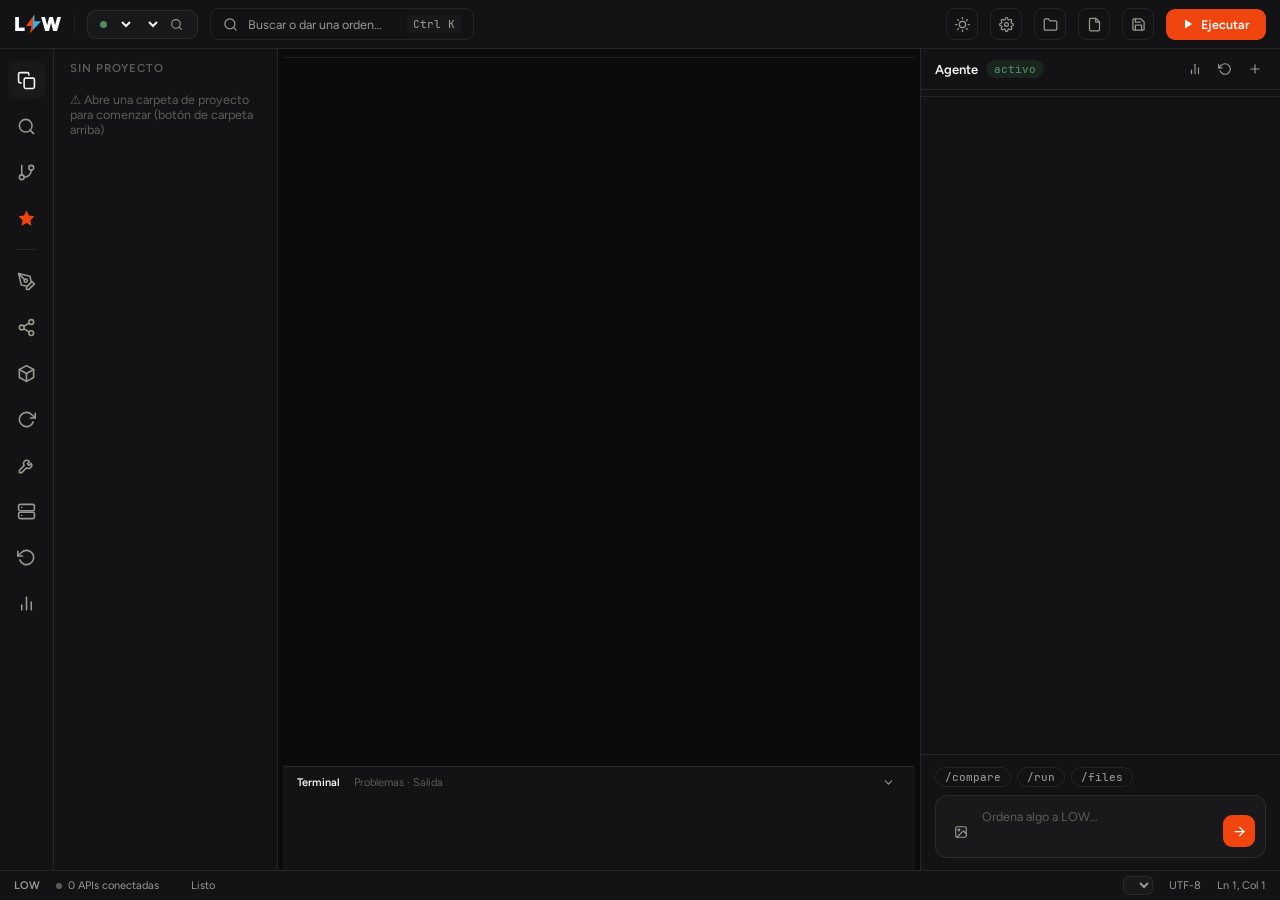
==== ui/index.html @ 25446158 "feat: cursores flecha negra/blanca + caja de selección estilo Photoshop - La herramienta de selecció" ====
<!DOCTYPE html>
<html lang="es">
<head>
<meta charset="utf-8">
<title>LOW</title>
<link rel="stylesheet" href="vendor/codemirror.min.css">
<link rel="stylesheet" href="app.css">
</head>
<body>
<!-- splash de arranque: se desvanece solo por CSS (no depende de JS) -->
<div id="lowSplash">
  <svg viewBox="0 0 340 150" aria-hidden="true">
    <defs><linearGradient id="splashBolt" x1="0" y1="0" x2="1" y2="0">
      <stop offset="50%" stop-color="#F0450E"/><stop offset="50%" stop-color="#33B5E8"/>
    </linearGradient></defs>
    <text x="6" y="116" class="sp-l">L</text>
    <text x="248" y="116" class="sp-l">W</text>
    <path d="M164 14 L118 122 L151 122 L141 150 L214 62 L176 62 Z" fill="url(#splashBolt)"/>
  </svg>
  <div class="sp-tag">programación · diseño · video · animación</div>
</div>
<!-- Íconos de línea (estilo Feather/Font Awesome), monocromos, heredan color -->
<svg style="display:none" xmlns="http://www.w3.org/2000/svg">
  <symbol id="i-sun" viewBox="0 0 24 24"><circle cx="12" cy="12" r="5"/><line x1="12" y1="1" x2="12" y2="3"/><line x1="12" y1="21" x2="12" y2="23"/><line x1="4.22" y1="4.22" x2="5.64" y2="5.64"/><line x1="18.36" y1="18.36" x2="19.78" y2="19.78"/><line x1="1" y1="12" x2="3" y2="12"/><line x1="21" y1="12" x2="23" y2="12"/><line x1="4.22" y1="19.78" x2="5.64" y2="18.36"/><line x1="18.36" y1="5.64" x2="19.78" y2="4.22"/></symbol>
  <symbol id="i-moon" viewBox="0 0 24 24"><path d="M21 12.79A9 9 0 1 1 11.21 3 7 7 0 0 0 21 12.79z"/></symbol>
  <symbol id="i-gear" viewBox="0 0 24 24"><circle cx="12" cy="12" r="3"/><path d="M19.4 15a1.65 1.65 0 0 0 .33 1.82l.06.06a2 2 0 0 1 0 2.83 2 2 0 0 1-2.83 0l-.06-.06a1.65 1.65 0 0 0-1.82-.33 1.65 1.65 0 0 0-1 1.51V21a2 2 0 0 1-2 2 2 2 0 0 1-2-2v-.09A1.65 1.65 0 0 0 9 19.4a1.65 1.65 0 0 0-1.82.33l-.06.06a2 2 0 0 1-2.83 0 2 2 0 0 1 0-2.83l.06-.06a1.65 1.65 0 0 0 .33-1.82 1.65 1.65 0 0 0-1.51-1H3a2 2 0 0 1-2-2 2 2 0 0 1 2-2h.09A1.65 1.65 0 0 0 4.6 9a1.65 1.65 0 0 0-.33-1.82l-.06-.06a2 2 0 0 1 0-2.83 2 2 0 0 1 2.83 0l.06.06a1.65 1.65 0 0 0 1.82.33H9a1.65 1.65 0 0 0 1-1.51V3a2 2 0 0 1 2-2 2 2 0 0 1 2 2v.09a1.65 1.65 0 0 0 1 1.51 1.65 1.65 0 0 0 1.82-.33l.06-.06a2 2 0 0 1 2.83 0 2 2 0 0 1 0 2.83l-.06.06a1.65 1.65 0 0 0-.33 1.82V9a1.65 1.65 0 0 0 1.51 1H21a2 2 0 0 1 2 2 2 2 0 0 1-2 2h-.09a1.65 1.65 0 0 0-1.51 1z"/></symbol>
  <symbol id="i-folder" viewBox="0 0 24 24"><path d="M22 19a2 2 0 0 1-2 2H4a2 2 0 0 1-2-2V5a2 2 0 0 1 2-2h5l2 3h9a2 2 0 0 1 2 2z"/></symbol>
  <symbol id="i-file" viewBox="0 0 24 24"><path d="M14 2H6a2 2 0 0 0-2 2v16a2 2 0 0 0 2 2h12a2 2 0 0 0 2-2V8z"/><polyline points="14 2 14 8 20 8"/></symbol>
  <symbol id="i-save" viewBox="0 0 24 24"><path d="M19 21H5a2 2 0 0 1-2-2V5a2 2 0 0 1 2-2h11l5 5v11a2 2 0 0 1-2 2z"/><polyline points="17 21 17 13 7 13 7 21"/><polyline points="7 3 7 8 15 8"/></symbol>
  <symbol id="i-search" viewBox="0 0 24 24"><circle cx="11" cy="11" r="8"/><line x1="21" y1="21" x2="16.65" y2="16.65"/></symbol>
  <symbol id="i-files" viewBox="0 0 24 24"><rect x="9" y="9" width="13" height="13" rx="2" ry="2"/><path d="M5 15H4a2 2 0 0 1-2-2V4a2 2 0 0 1 2-2h9a2 2 0 0 1 2 2v1"/></symbol>
  <symbol id="i-git" viewBox="0 0 24 24"><line x1="6" y1="3" x2="6" y2="15"/><circle cx="18" cy="6" r="3"/><circle cx="6" cy="18" r="3"/><path d="M18 9a9 9 0 0 1-9 9"/></symbol>
  <symbol id="i-star" viewBox="0 0 24 24"><polygon points="12 2 15.09 8.26 22 9.27 17 14.14 18.18 21.02 12 17.77 5.82 21.02 7 14.14 2 9.27 8.91 8.26"/></symbol>
  <symbol id="i-compare" viewBox="0 0 24 24"><line x1="18" y1="20" x2="18" y2="10"/><line x1="12" y1="20" x2="12" y2="4"/><line x1="6" y1="20" x2="6" y2="14"/></symbol>
  <symbol id="i-history" viewBox="0 0 24 24"><polyline points="1 4 1 10 7 10"/><path d="M3.51 15a9 9 0 1 0 2.13-9.36L1 10"/></symbol>
  <symbol id="i-plus" viewBox="0 0 24 24"><line x1="12" y1="5" x2="12" y2="19"/><line x1="5" y1="12" x2="19" y2="12"/></symbol>
  <symbol id="i-arrow" viewBox="0 0 24 24"><line x1="5" y1="12" x2="19" y2="12"/><polyline points="12 5 19 12 12 19"/></symbol>
  <symbol id="i-play" viewBox="0 0 24 24"><polygon points="6 3 20 12 6 21 6 3"/></symbol>
  <symbol id="i-chev-d" viewBox="0 0 24 24"><polyline points="6 9 12 15 18 9"/></symbol>
  <symbol id="i-chev-r" viewBox="0 0 24 24"><polyline points="9 18 15 12 9 6"/></symbol>
  <symbol id="i-chev-l" viewBox="0 0 24 24"><polyline points="15 18 9 12 15 6"/></symbol>
  <symbol id="i-tool" viewBox="0 0 24 24"><path d="M14.7 6.3a4 4 0 0 0-5.6 5.6L3 18v3h3l6.1-6.1a4 4 0 0 0 5.6-5.6l-2.5 2.5-2-2 2.5-2.5z"/></symbol>
  <symbol id="i-templates" viewBox="0 0 24 24"><rect x="3" y="3" width="7" height="7"/><rect x="14" y="3" width="7" height="7"/><rect x="3" y="14" width="7" height="7"/><rect x="14" y="14" width="7" height="7"/></symbol>
  <symbol id="i-stop" viewBox="0 0 24 24"><rect x="5" y="5" width="14" height="14" rx="2"/></symbol>
  <symbol id="i-artifact" viewBox="0 0 24 24"><path d="M12 2l9 5v10l-9 5-9-5V7z"/><path d="M12 22V12"/><path d="M21 7l-9 5-9-5"/></symbol>
  <symbol id="i-routine" viewBox="0 0 24 24"><polyline points="23 4 23 10 17 10"/><path d="M20.49 15a9 9 0 1 1-2.12-9.36L23 10"/></symbol>
  <symbol id="i-ext" viewBox="0 0 24 24"><path d="M18 13v6a2 2 0 0 1-2 2H5a2 2 0 0 1-2-2V8a2 2 0 0 1 2-2h6"/><polyline points="15 3 21 3 21 9"/><line x1="10" y1="14" x2="21" y2="3"/></symbol>
  <symbol id="i-x" viewBox="0 0 24 24"><line x1="18" y1="6" x2="6" y2="18"/><line x1="6" y1="6" x2="18" y2="18"/></symbol>
  <symbol id="i-server" viewBox="0 0 24 24"><rect x="2" y="3" width="20" height="8" rx="2"/><rect x="2" y="13" width="20" height="8" rx="2"/><line x1="6" y1="7" x2="6.01" y2="7"/><line x1="6" y1="17" x2="6.01" y2="17"/></symbol>
  <symbol id="i-share" viewBox="0 0 24 24"><circle cx="18" cy="5" r="3"/><circle cx="6" cy="12" r="3"/><circle cx="18" cy="19" r="3"/><line x1="8.59" y1="13.51" x2="15.42" y2="17.49"/><line x1="15.41" y1="6.51" x2="8.59" y2="10.49"/></symbol>
  <symbol id="i-clock" viewBox="0 0 24 24"><circle cx="12" cy="12" r="10"/><polyline points="12 6 12 12 16 14"/></symbol>
  <symbol id="i-check" viewBox="0 0 24 24"><polyline points="20 6 9 17 4 12"/></symbol>
  <symbol id="i-send" viewBox="0 0 24 24"><line x1="22" y1="2" x2="11" y2="13"/><polygon points="22 2 15 22 11 13 2 9"/></symbol>
  <symbol id="i-cube" viewBox="0 0 24 24"><path d="M21 16V8a2 2 0 0 0-1-1.73l-7-4a2 2 0 0 0-2 0l-7 4A2 2 0 0 0 3 8v8a2 2 0 0 0 1 1.73l7 4a2 2 0 0 0 2 0l7-4A2 2 0 0 0 21 16z"/><polyline points="3.27 6.96 12 12.01 20.73 6.96"/><line x1="12" y1="22.08" x2="12" y2="12"/></symbol>
  <symbol id="i-image" viewBox="0 0 24 24"><rect x="3" y="3" width="18" height="18" rx="2" ry="2"/><circle cx="8.5" cy="8.5" r="1.5"/><polyline points="21 15 16 10 5 21"/></symbol>
  <symbol id="i-pen" viewBox="0 0 24 24"><path d="M12 19l7-7 3 3-7 7-3 0z"/><path d="M18 13l-1.5-7.5L2 2l3.5 14.5L13 18z"/><path d="M2 2l7.586 7.586"/><circle cx="11" cy="11" r="2"/></symbol>
  <!-- íconos del estudio de animación (línea, coherentes con el set base) -->
  <symbol id="i-cursor" viewBox="0 0 24 24"><path d="M5 3l14 8.5-6.5 1L10 20z"/></symbol>
  <symbol id="i-cursor-open" viewBox="0 0 24 24"><path d="M5 3l14 8.5-6.5 1L10 20z" fill="none"/><path d="M8 8l5 3.2-2.4.4L9.5 14z" fill="currentColor" stroke="none" opacity=".35"/></symbol>
  <!-- flecha blanca (selección directa/nodos): misma silueta hueca + nodo -->
  <symbol id="i-cursor-white" viewBox="0 0 24 24"><path d="M5 3l14 8.5-6.5 1L10 20z"/><rect x="15" y="15" width="4.5" height="4.5" fill="none"/></symbol>
  <symbol id="i-hand" viewBox="0 0 24 24"><path d="M8 13V6a1.6 1.6 0 013.2 0v6"/><path d="M11.2 12V4.6a1.6 1.6 0 013.2 0V12"/><path d="M14.4 12V6a1.6 1.6 0 013.2 0v7.5"/><path d="M17.6 13.5c0 4.5-2.5 7.5-6.3 7.5-3 0-4.6-1.4-5.9-4L3.6 13.6a1.5 1.5 0 012.5-1.6L8 14.5"/></symbol>
  <symbol id="i-nodes" viewBox="0 0 24 24"><path d="M5 17C8 7 16 7 19 17"/><rect x="3" y="15" width="4" height="4"/><rect x="17" y="15" width="4" height="4"/><circle cx="12" cy="9.5" r="1.6"/></symbol>
  <symbol id="i-pencil" viewBox="0 0 24 24"><path d="M17 3l4 4L8 20l-5 1 1-5z"/><path d="M14 6l4 4"/></symbol>
  <symbol id="i-brush" viewBox="0 0 24 24"><path d="M20 4c-4 1.2-8.6 4.8-10.8 8.4l2.4 2.4C15.2 12.6 18.8 8 20 4z"/><path d="M8.6 13.4c-2.2.2-3.8 1.7-3.8 4 0 1.4-.8 2.3-1.8 2.6 1.6 1.4 6 1.6 7.4-.8.8-1.4.6-3.2-.6-4.4z"/></symbol>
  <symbol id="i-pennib" viewBox="0 0 24 24"><path d="M12 2v6"/><path d="M12 8l-5 4 2 8h6l2-8z"/><circle cx="12" cy="14" r="1.6"/></symbol>
  <symbol id="i-eraser" viewBox="0 0 24 24"><path d="M16 3l5 5L10 19H5l-2-2z"/><path d="M12.5 6.5l5 5"/><path d="M10 21h11"/></symbol>
  <symbol id="i-dropper" viewBox="0 0 24 24"><path d="M18 3l3 3-2.5 2.5-3-3z"/><path d="M15 6L4 17v3h3L18 9"/></symbol>
  <symbol id="i-bucket" viewBox="0 0 24 24"><path d="M11 3l8 8-8 8-8-8z"/><path d="M3 11h16"/><path d="M20.5 14.5c1 1.3 1.5 2.2 1.5 3a2 2 0 11-4 0c0-.8.5-1.7 1.5-3z"/></symbol>
  <symbol id="i-pivot" viewBox="0 0 24 24"><circle cx="12" cy="12" r="3.5"/><path d="M12 2v4M12 18v4M2 12h4M18 12h4"/></symbol>
  <symbol id="i-mirror" viewBox="0 0 24 24"><path d="M12 3v18" stroke-dasharray="3 3"/><path d="M9 7L4 12l5 5z"/><path d="M15 7l5 5-5 5z"/></symbol>
  <symbol id="i-cam" viewBox="0 0 24 24"><rect x="2" y="6" width="13" height="12" rx="2"/><path d="M15 10.5l7-3.5v10l-7-3.5"/></symbol>
  <symbol id="i-stage" viewBox="0 0 24 24"><rect x="3" y="9" width="3.5" height="9"/><rect x="10" y="6" width="3.5" height="12"/><rect x="17" y="3" width="3.5" height="15"/><path d="M3 21h18"/></symbol>
  <symbol id="i-paint" viewBox="0 0 24 24"><path d="M19 11V4a1 1 0 0 0-1-1H4a1 1 0 0 0-1 1v7a1 1 0 0 0 1 1h9"/><path d="M13 12v6a3 3 0 0 0 6 0v-1a2 2 0 0 1 2-2h.5"/><circle cx="20.5" cy="17.5" r="1.2"/></symbol>
  <symbol id="i-bg" viewBox="0 0 24 24"><rect x="3" y="4" width="18" height="16" rx="2"/><circle cx="8" cy="9" r="1.5"/><path d="M3 17l5-5 4 4 3-3 6 6"/></symbol>
  <symbol id="i-vector" viewBox="0 0 24 24"><path d="M5 8c8 0 6 8 14 8"/><rect x="2" y="5" width="6" height="6" rx="1"/><rect x="16" y="13" width="6" height="6" rx="1"/></symbol>
  <symbol id="i-rect" viewBox="0 0 24 24"><rect x="4" y="6" width="16" height="12"/></symbol>
  <symbol id="i-circle" viewBox="0 0 24 24"><circle cx="12" cy="12" r="8"/></symbol>
  <symbol id="i-ellipse" viewBox="0 0 24 24"><ellipse cx="12" cy="12" rx="9" ry="5.5"/></symbol>
  <symbol id="i-poly" viewBox="0 0 24 24"><polygon points="12 3 20 8 20 16 12 21 4 16 4 8"/></symbol>
  <symbol id="i-text" viewBox="0 0 24 24"><path d="M5 7V4h14v3"/><path d="M12 4v16"/><path d="M9 20h6"/></symbol>
  <symbol id="i-line" viewBox="0 0 24 24"><path d="M4 20L20 4"/></symbol>
  <symbol id="i-ruler" viewBox="0 0 24 24"><path d="M3 5v14h6v-2h2v2h2v-2h2v2h2v-2h2v2h3V5H3zm2 2h2v3H5V7zm4 0h2v3H9V7zm4 0h2v3h-2V7zm4 0h2v3h-2V7zM5 12h2v3H5v-3zm4 0h2v3H9v-3zm4 0h2v3h-2v-3zm4 0h2v3h-2v-3z"/></symbol>
  <symbol id="i-group" viewBox="0 0 24 24"><rect x="3" y="3" width="12" height="12"/><rect x="9" y="9" width="12" height="12"/></symbol>
  <symbol id="i-trash" viewBox="0 0 24 24"><path d="M4 7h16"/><path d="M9 7V4h6v3"/><path d="M6 7l1 14h10l1-14"/><path d="M10 11v6M14 11v6"/></symbol>
  <symbol id="i-sparkle" viewBox="0 0 24 24"><path d="M12 3l1.8 5.2L19 10l-5.2 1.8L12 17l-1.8-5.2L5 10l5.2-1.8z"/><path d="M19 15l.8 2.2L22 18l-2.2.8L19 21l-.8-2.2L16 18l2.2-.8z"/></symbol>
  <symbol id="i-film" viewBox="0 0 24 24"><rect x="3" y="5" width="18" height="14" rx="2"/><path d="M8 5v14M16 5v14"/><path d="M3 10h5M3 14h5M16 10h5M16 14h5"/></symbol>
  <symbol id="i-onion" viewBox="0 0 24 24"><circle cx="9.5" cy="12" r="6.5"/><circle cx="14.5" cy="12" r="6.5" opacity=".55"/></symbol>
  <symbol id="i-key" viewBox="0 0 24 24"><circle cx="8" cy="12" r="3.5"/><path d="M11.5 12H21"/><path d="M18 12v3.5M14.8 12v2.5"/></symbol>
  <symbol id="i-insert" viewBox="0 0 24 24"><path d="M12 3v9"/><path d="M8.5 8.5L12 12l3.5-3.5"/><path d="M4 16v4h16v-4"/></symbol>
  <symbol id="i-wand" viewBox="0 0 24 24"><path d="M4 20L14 10"/><path d="M17 3l.9 2.6L20.5 6.5l-2.6.9L17 10l-.9-2.6L13.5 6.5l2.6-.9z"/><path d="M20 13l.6 1.7 1.7.6-1.7.6-.6 1.7-.6-1.7-1.7-.6 1.7-.6z"/></symbol>
  <symbol id="i-motion" viewBox="0 0 24 24"><circle cx="5" cy="12" r="2.2"/><path d="M8 12h13"/><path d="M16.5 7.5L21 12l-4.5 4.5"/></symbol>
  <symbol id="i-rec" viewBox="0 0 24 24"><circle cx="12" cy="12" r="8"/><circle cx="12" cy="12" r="3" class="fill"/></symbol>
  <symbol id="i-camkey" viewBox="0 0 24 24"><rect x="2" y="5" width="11" height="10" rx="2"/><path d="M13 8.5l6-3v9l-6-3"/><circle cx="16.5" cy="19" r="2"/><path d="M18.5 19H23"/></symbol>
  <symbol id="i-clap" viewBox="0 0 24 24"><rect x="3" y="10" width="18" height="10" rx="1.5"/><path d="M3 10L4.5 4.5 21 8l-1 3.5"/><path d="M8 5.4l-1.2 3.8M12.5 6.4l-1.2 3.7M17 7.4l-1.2 3.6"/></symbol>
  <symbol id="i-xsheet" viewBox="0 0 24 24"><rect x="3" y="3" width="18" height="18" rx="1.5"/><path d="M3 9h18M3 15h18M10 3v18"/></symbol>
  <symbol id="i-rotl" viewBox="0 0 24 24"><path d="M4 10a8.5 8.5 0 108-6.3"/><path d="M4 3.5V10h6.5"/></symbol>
  <symbol id="i-rotr" viewBox="0 0 24 24"><path d="M20 10a8.5 8.5 0 00-8-6.3 8.5 8.5 0 108.4 9.8"/><path d="M20 3.5V10h-6.5"/></symbol>
  <symbol id="i-doc" viewBox="0 0 24 24"><rect x="5" y="3" width="14" height="18" rx="1.5"/><path d="M9 8h6M9 12h6M9 16h4"/></symbol>
  <!-- herramientas vectoriales estilo Toon Boom -->
  <symbol id="i-inflate" viewBox="0 0 24 24"><circle cx="12" cy="12" r="6"/><path d="M9 12h6M12 9v6"/><path d="M6 6l2.5 2.5M18 18l-2.5-2.5M6 18l2.5-2.5M18 6l-2.5 2.5"/></symbol>
  <symbol id="i-contour" viewBox="0 0 24 24"><path d="M3 16c4-8 14-8 18 0"/><path d="M3 8c6 5 12 5 18 0" stroke-width="3"/><circle cx="12" cy="11" r="1.8"/></symbol>
  <symbol id="i-iron" viewBox="0 0 24 24"><path d="M4 16c3-10 13-10 16 0"/><path d="M2 20h20"/><rect x="9" y="14" width="6" height="3" rx="1"/></symbol>
  <symbol id="i-cut" viewBox="0 0 24 24"><circle cx="7" cy="7" r="3"/><circle cx="17" cy="17" r="3"/><line x1="9.5" y1="9.5" x2="14.5" y2="14.5"/><path d="M10 7l8 8"/><path d="M7 10l8 8"/></symbol>
  <symbol id="i-magnet" viewBox="0 0 24 24"><path d="M7 3v7a5 5 0 0010 0V3"/><path d="M7 3h3v7a2 2 0 004 0V3h3"/><path d="M4 19h16"/></symbol>
</svg>

<div id="app">

  <!-- ══ Barra superior ══ -->
  <header>
    <div class="brand"><span class="wordmark">L<svg class="wm-bolt" viewBox="3 0 18 24" aria-hidden="true"><defs><linearGradient id="lowBolt" x1="0" y1="0" x2="1" y2="0"><stop offset="50%" stop-color="#F0450E"/><stop offset="50%" stop-color="#33B5E8"/></linearGradient></defs><path d="M13 2 L4 14 L10 14 L8 22 L20 9 L13 9 Z" fill="url(#lowBolt)"/></svg>W</span></div>
    <div class="vsep"></div>
    <div class="pill" title="Proveedor y modelo activos">
      <span class="dot" id="provDot"></span>
      <select id="selProv"></select>
      <select id="selModel"></select>
      <button class="pill-btn" id="btnModelSearch" title="Buscar modelo"><svg class="ico"><use href="#i-search"/></svg></button>
    </div>
    <div class="search">
      <svg class="ico"><use href="#i-search"/></svg>
      <input id="q" placeholder="Buscar o dar una orden…" spellcheck="false">
      <kbd>Ctrl K</kbd>
    </div>
    <div class="flex1"></div>
    <button class="ibtn" id="btnTheme" title="Cambiar tema"><svg class="ico"><use href="#i-sun"/></svg></button>
    <button class="ibtn" id="btnKeys" title="Configuración de APIs"><svg class="ico"><use href="#i-gear"/></svg></button>
    <button class="ibtn" id="btnWs" title="Abrir carpeta de proyecto"><svg class="ico"><use href="#i-folder"/></svg></button>
    <button class="ibtn" id="btnOpen" title="Abrir archivo"><svg class="ico"><use href="#i-file"/></svg></button>
    <button class="ibtn" id="btnSave" title="Guardar (Ctrl+S)"><svg class="ico"><use href="#i-save"/></svg></button>
    <button class="run" id="btnRun"><svg class="ico ico-fill"><use href="#i-play"/></svg> Ejecutar</button>
  </header>

  <!-- ══ Cuerpo ══ -->
  <div class="body">
    <nav class="activity">
      <button class="abtn active" id="abExplorer" title="Explorador"><svg class="ico"><use href="#i-files"/></svg></button>
      <button class="abtn" id="abSearch" title="Buscar (Ctrl+K)"><svg class="ico"><use href="#i-search"/></svg></button>
      <button class="abtn" id="abGit" title="Control de versiones"><svg class="ico"><use href="#i-git"/></svg></button>
      <button class="abtn star" id="abAgent" title="Agente"><svg class="ico ico-fill"><use href="#i-star"/></svg></button>
      <div class="act-sep"></div>
      <button class="abtn" id="abDesign" title="Diseño (estudio de diseño y animación)"><svg class="ico"><use href="#i-pen"/></svg></button>
      <button class="abtn" id="abSocial" title="Redes sociales (publicar, programar y cola de contenido)"><svg class="ico"><use href="#i-share"/></svg></button>
      <button class="abtn" id="abArtifacts" title="Artefactos (vista previa en vivo)"><svg class="ico"><use href="#i-artifact"/></svg></button>
      <button class="abtn" id="abRoutines" title="Rutinas (órdenes guardadas)"><svg class="ico"><use href="#i-routine"/></svg></button>
      <button class="abtn" id="abTools" title="Herramientas del agente"><svg class="ico"><use href="#i-tool"/></svg></button>
      <button class="abtn" id="abServers" title="Servidores SSH"><svg class="ico"><use href="#i-server"/></svg></button>
      <button class="abtn" id="abHistory" title="Historial de conversaciones"><svg class="ico"><use href="#i-history"/></svg></button>
      <button class="abtn" id="abRanking" title="Ranking de modelos"><svg class="ico"><use href="#i-compare"/></svg></button>
    </nav>

    <aside class="treewrap" id="treewrap">
      <div class="proj" id="projName">SIN PROYECTO</div>
      <div id="tree"><div class="tree-empty">⚠️ Abre una carpeta de proyecto para comenzar (botón de carpeta arriba)</div></div>
    </aside>
    <div class="splitter col" id="splitTree" title="Arrastrá para ajustar el ancho del explorador"></div>

    <main class="editor">
      <div class="tabs" id="tabs"></div>
      <div class="cmwrap" id="cmwrap"></div>
      <div class="splitter row" id="splitTerm" title="Arrastrá para ajustar la altura del terminal"></div>
      <div class="term" id="term">
        <div class="term-h">
          <span class="term-t">Terminal</span>
          <span class="term-s">Problemas · Salida</span>
          <div class="flex1"></div>
          <button class="term-tog" id="termTog"><svg class="ico"><use href="#i-chev-d"/></svg></button>
        </div>
        <div class="term-out" id="termOut"></div>
      </div>
    </main>

    <div class="splitter col" id="splitAgent" title="Arrastrá para ajustar el ancho del agente"></div>
    <!-- ══ Panel del agente ══ -->
    <aside class="agent" id="agentPanel">
      <div class="ag-h">
        <span class="ag-t">Agente</span>
        <span class="badge" id="agBadge">activo</span>
        <div class="flex1"></div>
        <button class="gbtn" id="btnCmp" title="Comparar modelos"><svg class="ico"><use href="#i-compare"/></svg></button>
        <button class="gbtn" id="btnHist" title="Historial"><svg class="ico"><use href="#i-history"/></svg></button>
        <button class="gbtn" id="btnNew" title="Nueva conversación"><svg class="ico"><use href="#i-plus"/></svg></button>
      </div>
      <div class="chat-tabs-wrap" id="chatTabsWrap" hidden>
        <button class="ctab-nav" id="ctabLeft" title="Anteriores" hidden><svg class="ico"><use href="#i-chev-l"/></svg></button>
        <div class="chat-tabs" id="chatTabs"></div>
        <button class="ctab-nav" id="ctabRight" title="Siguientes" hidden><svg class="ico"><use href="#i-chev-r"/></svg></button>
      </div>
      <div class="working-on" id="workingOn" hidden></div>
      <div class="msgs" id="msgs"></div>
      <div class="inz">
        <div class="img-preview" id="imgPreview" hidden>
          <img id="imgPreviewThumb" alt="">
          <span id="imgPreviewName"></span>
          <button id="imgPreviewClear" title="Quitar imagen"><svg class="ico"><use href="#i-x"/></svg></button>
        </div>
        <div class="chips">
          <span class="chip" data-chip="/compare">/compare</span>
          <span class="chip" data-chip="/run">/run</span>
          <span class="chip" data-chip="/files">/files</span>
        </div>
        <div class="inbox">
          <button class="gbtn" id="btnAttach" title="Adjuntar imagen"><svg class="ico"><use href="#i-image"/></svg></button>
          <textarea id="inp" rows="2" placeholder="Ordena algo a LOW…" spellcheck="false"></textarea>
          <button class="send" id="btnSend"><svg class="ico"><use href="#i-arrow"/></svg></button>
        </div>
      </div>
    </aside>
  </div>

  <!-- ══ Barra de estado ══ -->
  <footer>
    <span class="f-item" id="ver" title="Versión de LOW">LOW</span>
    <span class="f-item"><span class="dot off" id="apiDot"></span><span id="apiTxt">0 APIs conectadas</span></span>
    <span class="f-item" id="branch"></span>
    <span class="f-item" id="status">Listo</span>
    <div class="flex1"></div>
    <select id="selLang" class="langsel"></select>
    <span class="f-item">UTF-8</span>
    <span class="f-item" id="lncol">Ln 1, Col 1</span>
  </footer>
</div>

<!-- Visor de artefactos: render en vivo del HTML/web generado, DENTRO de LOW -->
<div id="artView" hidden>
  <div class="art-bar">
    <span class="art-title" id="artTitle">Artefacto</span>
    <select id="artSel" class="langsel" title="Artefactos generados"></select>
    <div class="flex1"></div>
    <button class="ibtn" id="artPrev" title="Imagen anterior del proyecto (←)"><svg class="ico"><use href="#i-chev-l"/></svg></button>
    <button class="ibtn" id="artNext" title="Imagen siguiente del proyecto (→)"><svg class="ico"><use href="#i-chev-r"/></svg></button>
    <button class="ibtn" id="artReload" title="Recargar"><svg class="ico"><use href="#i-history"/></svg></button>
    <button class="ibtn" id="artExt" title="Abrir en el navegador"><svg class="ico"><use href="#i-ext"/></svg></button>
    <button class="ibtn" id="artClose" title="Cerrar (Esc)"><svg class="ico"><use href="#i-x"/></svg></button>
  </div>
  <iframe id="artFrame" sandbox="allow-scripts allow-forms allow-modals allow-popups"></iframe>
  <!-- dock de edición con IA: pedirle cambios a la imagen abierta (img2img) -->
  <div class="dz-dock" id="imgDock" hidden>
    <div class="dz-dock-status" id="imgDockStatus" hidden></div>
    <div class="dz-dock-in">
      <textarea id="imgPromptIn" rows="1" placeholder="Pedile un cambio a esta imagen… ej: «cambiá el fondo a azul», «convertila en acuarela»" spellcheck="false"></textarea>
      <button class="send" id="imgSend"><svg class="ico"><use href="#i-arrow"/></svg></button>
    </div>
  </div>
</div>

<!-- Entorno de diseño: SVG vivo + inspector por elemento (vectores + tipografía) -->
<div id="designView" hidden>
  <!-- barra de menú clásica: todos los comandos, descubribles -->
  <div class="dz-menubar" id="dzMenubar">
    <span class="dz-mb-brand">LOW Estudio</span>
    <div class="dz-menu" data-menu="archivo">Archivo<div class="dz-dd">
      <span data-act="nuevo">Lienzo nuevo</span>
      <span data-act="documento">Documento… <kbd>tamaño/fondo</kbd></span>
      <span data-act="guardar">Guardar <kbd>Ctrl+S</kbd></span>
      <span data-act="importar">Importar imagen de referencia…</span>
      <span data-act="exportar">Exportar animación… <kbd>GIF/PNG</kbd></span>
      <span data-act="navegador">Abrir en el navegador</span>
      <hr><span data-act="cerrar">Cerrar el editor <kbd>Esc</kbd></span>
    </div></div>
    <div class="dz-menu" data-menu="edicion">Edición<div class="dz-dd">
      <span data-act="deshacer">Deshacer <kbd>Ctrl+Z</kbd></span>
      <span data-act="rehacer">Rehacer <kbd>Ctrl+Y</kbd></span>
      <hr><span data-act="duplicar">Duplicar <kbd>Ctrl+D</kbd></span>
      <span data-act="borrar">Borrar <kbd>Supr</kbd></span>
      <span data-act="agrupar">Agrupar <kbd>Ctrl+G</kbd></span>
      <span data-act="desagrupar">Desagrupar <kbd>Ctrl+Shift+G</kbd></span>
      <hr><span data-act="preferencias">Preferencias y atajos…</span>
    </div></div>
    <div class="dz-menu" data-menu="vista">Vista<div class="dz-dd">
      <span data-act="zoomin">Acercar <kbd>+</kbd></span>
      <span data-act="zoomout">Alejar <kbd>−</kbd></span>
      <span data-act="zoom100">Zoom 100% <kbd>0</kbd></span>
      <span data-act="fit">Ajustar a pantalla <kbd>F</kbd></span>
      <hr><span data-act="rotl">Girar la vista ⟲ <kbd>[</kbd></span>
      <span data-act="rotr">Girar la vista ⟳ <kbd>]</kbd></span>
      <span data-act="enderezar">Enderezar la vista</span>
      <hr><span data-act="diorama">Diorama (profundidad Z)</span>
      <span data-act="cebolla">Papel cebolla</span>
      <span data-act="xsheet">X-sheet (planilla)</span>
      <span data-act="codigo">Código SVG</span>
    </div></div>
    <div class="dz-menu" data-menu="capa">Capa<div class="dz-dd">
      <span data-act="alfrente">Traer al frente</span>
      <span data-act="atras">Enviar atrás</span>
      <hr><span data-act="bloquear">Bloquear / desbloquear</span>
      <span data-act="renombrar">Renombrar…</span>
      <span data-act="pivote">Fijar pivote de rig <kbd>J</kbd></span>
      <span data-act="profundidad">Profundidad Z (diorama)…</span>
    </div></div>
    <div class="dz-menu" data-menu="animacion">Animación<div class="dz-dd">
      <span data-act="timeline">Línea de tiempo</span>
      <span data-act="cuadro">Duplicar cuadro al final</span>
      <span data-act="insertar">Insertar cuadro <kbd>Shift: en blanco</kbd></span>
      <hr><span data-act="clave">Marcar fotograma clave</span>
      <span data-act="intercalar">Intercalar…</span>
      <span data-act="interpolar">Interpolación de movimiento</span>
      <span data-act="grabar">Grabación en vivo</span>
      <span data-act="claveia">Fotograma clave con IA…</span>
      <hr><span data-act="camara">Cámara <kbd>C</kbd></span>
      <span data-act="clavecam">Clave de cámara en este cuadro</span>
      <hr><span data-act="exportanim">Exportar animación…</span>
    </div></div>
    <div class="dz-menu" data-menu="ayuda">Ayuda<div class="dz-dd">
      <span data-act="atajos">Atajos de teclado…</span>
      <span data-act="pendebug">Diagnóstico de tableta</span>
      <span data-act="acerca">Acerca de LOW</span>
    </div></div>
    <div class="flex1"></div>
    <span class="art-title" id="dzTitle">Diseño</span>
  </div>
  <div class="art-bar">
    <button class="ibtn" id="dzGroup" title="Agrupar la selección (Ctrl+G) · con Shift desagrupa"><svg class="ico"><use href="#i-group"/></svg></button>
    <button class="ibtn" id="dzDup" title="Duplicar seleccionado (Ctrl+D)"><svg class="ico"><use href="#i-files"/></svg></button>
    <button class="ibtn" id="dzDel" title="Borrar seleccionado (Supr)"><svg class="ico"><use href="#i-trash"/></svg></button>
    <div class="vsep"></div>
    <button class="ibtn" id="dzVar" title="Variaciones: el agente evoluciona el diseño y elegís"><svg class="ico"><use href="#i-sparkle"/></svg></button>
    <button class="ibtn" id="dzAnim" title="Animación: línea de tiempo + papel cebolla + cámara"><svg class="ico"><use href="#i-film"/></svg></button>
    <button class="ibtn" id="dzDoc" title="Documento: tamaño del lienzo, presets y color de fondo"><svg class="ico"><use href="#i-doc"/></svg></button>
    <div class="flex1"></div>
    <button class="ibtn" id="dzRotL" title="Girar la vista 15° antihorario (tecla [) — solo la vista, no el dibujo"><svg class="ico"><use href="#i-rotl"/></svg></button>
    <span class="dz-zoom" id="dzRotLbl" title="Ángulo de la vista — doble clic endereza">0°</span>
    <button class="ibtn" id="dzRotR" title="Girar la vista 15° horario (tecla ]) — como girar la hoja para dibujar"><svg class="ico"><use href="#i-rotr"/></svg></button>
    <button class="ibtn" id="dzDiscBtn" title="Mesa giratoria: disco de animación con dial para girar la vista libremente (como la mesa de un animador tradicional)"><svg class="ico"><use href="#i-circle"/></svg></button>
    <div class="vsep"></div>
    <button class="ibtn" id="dzZoomOut" title="Alejar (−)">−</button>
    <span class="dz-zoom" id="dzZoomLbl">100%</span>
    <button class="ibtn" id="dzZoomIn" title="Acercar (+)">+</button>
    <button class="ibtn" id="dzZoomFit" title="Ajustar a pantalla (F) · 0 = 100% · espacio o mano (H) panea">⤢</button>
    <div class="vsep"></div>
    <button class="ibtn" id="dzZen" title="Modo dibujo (Tab): oculta paneles y menús para dibujar sin distracción"><svg class="ico"><use href="#i-tool"/></svg></button>
    <button class="ibtn" id="dzPrefs" title="Preferencias del estudio: atajos de teclado y suavizado"><svg class="ico"><use href="#i-gear"/></svg></button>
    <button class="ibtn" id="dzCodeBtn" title="Ver/editar el código SVG">&lt;/&gt;</button>
    <button class="ibtn" id="dzSave" title="Guardar cambios al .svg"><svg class="ico"><use href="#i-save"/></svg></button>
    <button class="ibtn" id="dzExt" title="Abrir en el navegador"><svg class="ico"><use href="#i-ext"/></svg></button>
    <button class="ibtn" id="dzClose" title="Cerrar (Esc)"><svg class="ico"><use href="#i-x"/></svg></button>
  </div>
  <!-- opciones contextuales de la herramienta activa -->
  <div class="dz-toolopts" id="dzToolOpts"></div>
  <div class="dz-body">
    <!-- barra de herramientas LATERAL (estilo Toon Boom/OpenToonz) -->
    <div class="dz-tools">
      <button class="ibtn dz-toolbtn active" data-tool="select" title="Seleccionar / mover (V) · Shift+clic: sumar a la selección · doble clic entra al grupo"><svg class="ico ico-fill"><use href="#i-cursor"/></svg></button>
      <button class="ibtn dz-toolbtn" data-tool="direct" title="Selección directa — flecha blanca (D): elige y mueve piezas DENTRO de los grupos, ideal para posar un rig"><svg class="ico"><use href="#i-cursor-open"/></svg></button>
      <button class="ibtn dz-toolbtn" data-tool="hand" title="Mano (H): arrastrá para navegar por el lienzo — también con espacio o botón del medio"><svg class="ico"><use href="#i-hand"/></svg></button>
      <button class="ibtn dz-toolbtn" data-tool="nodes" title="Nodos (A): editar los puntos de un trazado — arrastralos; doble clic en un punto lo borra"><svg class="ico"><use href="#i-nodes"/></svg></button>
      <button class="ibtn dz-toolbtn" data-tool="pencil" title="Lápiz (N): trazo a mano alzada suavizado"><svg class="ico"><use href="#i-pencil"/></svg></button>
      <button class="ibtn dz-toolbtn" data-tool="brush" title="Pincel (B): grosor según presión de la tableta"><svg class="ico"><use href="#i-brush"/></svg></button>
      <button class="ibtn dz-toolbtn" data-tool="pen" title="Pluma vectorial (P): clic = punto, clic y arrastrar = curva · clic en el 1er punto cierra · Enter termina, Esc cancela"><svg class="ico"><use href="#i-pennib"/></svg></button>
      <button class="ibtn dz-toolbtn" data-tool="eraser" title="Borrador (E): pasalo por encima y borra trazos/formas enteros"><svg class="ico"><use href="#i-eraser"/></svg></button>
      <button class="ibtn dz-toolbtn" data-tool="dropper" title="Cuentagotas (I): clic en un elemento toma su relleno y trazo"><svg class="ico"><use href="#i-dropper"/></svg></button>
      <button class="ibtn dz-toolbtn" data-tool="bucket" title="Balde (G): clic en un elemento le aplica el relleno actual (Shift: el trazo)"><svg class="ico"><use href="#i-bucket"/></svg></button>
      <div class="hsep"></div>
      <button class="ibtn" id="dzAddRect" title="Rectángulo (R)"><svg class="ico"><use href="#i-rect"/></svg></button>
      <button class="ibtn" id="dzAddCircle" title="Círculo"><svg class="ico"><use href="#i-circle"/></svg></button>
      <button class="ibtn" id="dzAddEllipse" title="Elipse (O)"><svg class="ico"><use href="#i-ellipse"/></svg></button>
      <button class="ibtn" id="dzAddPoly" title="Polígono (6 lados — editable con nodos)"><svg class="ico"><use href="#i-poly"/></svg></button>
      <button class="ibtn" id="dzAddStar" title="Estrella (5 puntas — editable con nodos)"><svg class="ico"><use href="#i-star"/></svg></button>
      <button class="ibtn" id="dzAddText" title="Texto (T)"><svg class="ico"><use href="#i-text"/></svg></button>
      <button class="ibtn" id="dzAddLine" title="Línea (L)"><svg class="ico"><use href="#i-line"/></svg></button>
      <button class="ibtn dz-toolbtn" data-tool="ruler" title="Regla / Hilo tensado (R): clic = inicio, clic = fin con línea elástica · Shift+clic = 15° · clic derecho = punto de fuga para perspectiva · Esc cancela"><svg class="ico"><use href="#i-ruler"/></svg></button>
      <div class="hsep"></div>
      <!-- herramientas vectoriales estilo Toon Boom -->
      <button class="ibtn dz-toolbtn" data-tool="inflator" title="Inflador: seleccioná una forma y arrastrá para inflarla/desinflarla · Shift desinfla"><svg class="ico"><use href="#i-inflate"/></svg></button>
      <button class="ibtn dz-toolbtn" data-tool="handler" title="Manejador de contorno: clic en una línea y arrastrá ↕ para engrosar/afinar el trazo"><svg class="ico"><use href="#i-contour"/></svg></button>
      <button class="ibtn dz-toolbtn" data-tool="iron" title="Plancha: pasá sobre trazos para suavizarlos progresivamente"><svg class="ico"><use href="#i-iron"/></svg></button>
      <button class="ibtn dz-toolbtn" data-tool="pliers" title="Pinza: clic en el borde de un trazado para cortarlo en dos"><svg class="ico"><use href="#i-cut"/></svg></button>
      <button class="ibtn dz-toolbtn" data-tool="magnet" title="Imán: clic y arrastrá para atraer los vértices cercanos y deformar"><svg class="ico"><use href="#i-magnet"/></svg></button>
      <div class="hsep"></div>
      <button class="ibtn dz-toolbtn" data-tool="pivot" title="Pivote de rig (J): clic en un elemento fija su eje de rotación (posado cutout) · Alt+clic lo quita"><svg class="ico"><use href="#i-pivot"/></svg></button>
      <button class="ibtn" id="dzMirror" title="Modo espejo (M): lápiz, pincel y pluma dibujan también reflejados sobre el eje vertical del lienzo — ideal para personajes simétricos"><svg class="ico"><use href="#i-mirror"/></svg></button>
      <div class="hsep"></div>
      <button class="ibtn" id="dzImg" title="Importar imagen como referencia/calco (nivel de OpenToonz)"><svg class="ico"><use href="#i-image"/></svg></button>
      <button class="ibtn" id="dzColor" title="Coloreado inteligente con IA: colorea/entinta el dibujo (FLUX Kontext en fal.ai, o SiliconFlow) preservando las líneas"><svg class="ico"><use href="#i-paint"/></svg></button>
      <button class="ibtn" id="dzBg" title="Generar un FONDO con IA y enviarlo al fondo del lienzo (eje z)"><svg class="ico"><use href="#i-bg"/></svg></button>
      <button class="ibtn" id="dzVec" title="Vectorizar: convierte la imagen importada/generada en trazos SVG editables (calcar). No más dibujo tosco a mano."><svg class="ico"><use href="#i-vector"/></svg></button>
      <button class="ibtn" id="dzCamBtn" title="Cámara (C): mové/zoomeá/rotá el encuadre y dejá claves por cuadro — el export sale por la cámara"><svg class="ico"><use href="#i-cam"/></svg></button>
      <button class="ibtn" id="dzRigBtn" title="Rig (◆): claves de posición/rotación/escala por PIEZA — posá el personaje en cada cuadro clave y LOW interpola (pegs de Toon Boom)"><svg class="ico"><use href="#i-key"/></svg></button>
      <button class="ibtn" id="dzZBtn" title="Diorama: vista lateral del multiplano — arrastrá cada capa en profundidad (cerca/lejos de la cámara) sin mapas de nodos"><svg class="ico"><use href="#i-stage"/></svg></button>
      <button class="ibtn" id="dz3DBtn" title="Espacio 3D (estilo Blender): las capas flotan en profundidad y podés orbitar la escena, dibujar 2D sobre el plano activo y mover cada capa en los ejes X·Y·Z"><svg class="ico"><use href="#i-cube"/></svg></button>
      <div class="hsep"></div>
      <button class="ibtn" id="dzPenDbgBtn" title="🩺 Diagnóstico de tableta: panel en vivo de eventos pointer — útil para depurar tabletas Huion/Wacom. Clic para activar/desactivar." onclick="dzPenDebugToggle()">🩺</button>
    </div>
    <div class="dz-canvas" id="dzCanvas">
      <div class="dz-handle" id="dzHandle" title="Arrastrá: agrandar/achicar proporcional · Shift: deformar (estirar)" hidden></div>
      <!-- caja de transformación estilo Photoshop: borde + 8 tiradores -->
      <div class="dz-selbox" id="dzSelBox" hidden>
        <span class="dz-sh nw" data-hx="-1" data-hy="-1"></span>
        <span class="dz-sh n"  data-hx="0"  data-hy="-1"></span>
        <span class="dz-sh ne" data-hx="1"  data-hy="-1"></span>
        <span class="dz-sh w"  data-hx="-1" data-hy="0"></span>
        <span class="dz-sh e"  data-hx="1"  data-hy="0"></span>
        <span class="dz-sh sw" data-hx="-1" data-hy="1"></span>
        <span class="dz-sh s"  data-hx="0"  data-hy="1"></span>
        <span class="dz-sh se" data-hx="1"  data-hy="1"></span>
      </div>
      <div class="dz-rotate" id="dzRotate" title="Arrastrá para rotar · Shift: de a 15°" hidden>⟳</div>
      <!-- cámara (📹): el encuadre animable — arrastrá para mover, esquina = zoom, ⟳ = rotar -->
      <div class="dz-cam" id="dzCam" hidden>
        <span class="dz-cam-tag" id="dzCamTag">📹 cámara</span>
        <div class="dz-cam-size" id="dzCamSize" title="Arrastrá: zoom de cámara (achica el encuadre = acerca)"></div>
        <div class="dz-cam-rot" id="dzCamRot" title="Arrastrá para rotar la cámara">⟳</div>
      </div>
      <div class="dz-pivotmark" id="dzPivot" title="Pivote de rotación (rig) — la rotación gira alrededor de acá" hidden>✛</div>
      <!-- 🎭 Diorama: vista lateral del multiplano (cámara → capas → fondo).
           El compositing sin nodos: cada capa es una tarjeta física que corrés
           en profundidad, como el diorama de la cámara multiplano de Disney -->
      <div class="dz-zpanel" id="dzZPanel" hidden>
        <div class="dz-op-head" id="dzZpHead">🎭 diorama (profundidad Z)
          <span class="dz-op-x" id="dzZpClose" title="Cerrar">×</span></div>
        <div class="dz-zstage" id="dzZStage">
          <div class="dz-zcam" title="Cámara — lo cercano (izquierda) se mueve más en los travellings">📹</div>
          <div class="dz-zrail" id="dzZRail"></div>
        </div>
        <div class="dz-zhint">← cerca (se mueve más) · plano de acción · lejos (fondo) →<br>
        arrastrá las tarjetas · el parallax sale solo al mover la cámara</div>
      </div>
      <!-- X-sheet: planilla de exposición vertical (flotante) -->
      <div class="dz-xsheet" id="dzXsheet" hidden>
        <div class="dz-op-head" id="dzXsHead"><svg class="ico"><use href="#i-xsheet"/></svg> X-sheet
          <span class="dz-op-x" id="dzXsClose" title="Cerrar">×</span></div>
        <div class="dz-xs-rows" id="dzXsRows"></div>
      </div>
      <!-- papel cebolla: panel chico, personalizable y ARRASTRABLE -->
      <div class="dz-onionpanel" id="dzOnionPanel" hidden>
        <div class="dz-op-head" id="dzOpHead">🧅 papel cebolla <span class="dz-op-x" id="dzOpClose" title="Cerrar">×</span></div>
        <div class="dz-op-row"><span>Antes</span>
          <input type="number" id="opBefore" min="0" max="4" value="2" title="Cuadros fantasma anteriores">
          <input type="color" id="opColorB" value="#8c0000" title="Color de los anteriores">
        </div>
        <div class="dz-op-row"><span>Después</span>
          <input type="number" id="opAfter" min="0" max="4" value="1" title="Cuadros fantasma siguientes">
          <input type="color" id="opColorA" value="#00731a" title="Color de los siguientes">
        </div>
        <div class="dz-op-row"><span>Opacidad</span>
          <input type="range" id="opAlpha" min="5" max="70" value="38">
        </div>
      </div>
      <div class="dz-onionpanel" id="dzRigPanel" hidden>
        <div class="dz-op-head" id="dzRigHead">◆ rig <span class="dz-op-x" id="dzRigClose" title="Cerrar">×</span></div>
        <div class="dz-op-row"><span>Pieza</span>
          <input type="text" id="rigId" placeholder="elegí y nombrá…" title="Id de la pieza (Enter para asignar) — seleccioná con la flecha blanca (D)">
        </div>
        <div class="dz-op-row"><span>X · Y</span>
          <input type="number" id="rigX" value="0" step="1" title="Desplazamiento X">
          <input type="number" id="rigY" value="0" step="1" title="Desplazamiento Y">
        </div>
        <div class="dz-op-row"><span>Rot · Esc</span>
          <input type="number" id="rigR" value="0" step="1" title="Rotación (°) alrededor del pivote 📌">
          <input type="number" id="rigS" value="1" step="0.05" title="Escala alrededor del pivote">
        </div>
        <div class="dz-op-row">
          <button class="ghost" id="rigKey" title="Clavar la pose en este cuadro (K)">◆ clavar</button>
          <button class="ghost" id="rigDel" title="Quitar la clave de este cuadro">✕</button>
        </div>
        <div class="dz-op-row"><div class="dz-suggest" id="rigChips"></div></div>
        <div class="dz-op-row dz-perf-sep"><span>🎥 Actuación</span>
          <input type="number" id="perfDur" value="3" min="0.5" max="30" step="0.5" title="Duración de la toma (segundos)">
          <span class="dz-hint">seg</span>
        </div>
        <div class="dz-op-row">
          <button class="ghost" id="perfRec" title="⏺ Grabar una TOMA: cuenta 3-2-1 y actuá el movimiento arrastrando la pieza (Shift = rotarla desde el pivote). Las pasadas anteriores se reproducen mientras grabás — como un titiritero por capas.">⏺ actuar</button>
          <button class="ghost" id="perfPlay" title="Ver la actuación completa">▶</button>
          <button class="ghost" id="perfSmooth" title="✨ Suavizar la toma (limpia el temblor del pulso sin perder la intención)">✨</button>
          <button class="ghost" id="perfBake" title="🔥 Generar los cuadros del lapso (para exportar GIF/video)">🔥</button>
        </div>
        <div class="dz-hint" id="rigHint">posá → ◆ → otro cuadro → posá → ◆ · LOW interpola entre claves</div>
      </div>
      <div class="dz-pin" id="dzPin" hidden>💬</div>
    </div>
    <div class="dz-code" id="dzCode" hidden>
      <textarea id="dzCodeArea" spellcheck="false"></textarea>
      <div class="dz-code-bar">
        <span class="dz-hint">Editá el SVG y aplicá para verlo en el lienzo.</span>
        <div class="flex1"></div>
        <button class="ghost" id="dzCodeApply">Aplicar</button>
      </div>
    </div>
    <div class="dz-split" id="dzSplit" title="Arrastrá para redimensionar el panel"></div>
    <div class="dz-inspector" id="dzInspector">
      <!-- estilo actual (Illustrator): aplica a la selección, o a lo próximo que dibujes -->
      <div class="dz-style" id="dzStyle">
        <div class="dz-style-row">
          <label class="dz-swatch-l" title="Relleno — clic derecho: sin relleno">
            <input type="color" id="dzPFill" value="#E5322D"><span>Relleno</span>
          </label>
          <button class="dz-none" id="dzFillNone" title="Sin relleno">∅</button>
          <label class="dz-swatch-l" title="Trazo — clic derecho: sin trazo">
            <input type="color" id="dzPStroke" value="#1a1a1a"><span>Trazo</span>
          </label>
          <button class="dz-none" id="dzStrokeNone" title="Sin trazo">∅</button>
          <input type="number" id="dzDrawW" value="6" min="0" max="120" title="Grosor de trazo" class="dz-win">
        </div>
        <div class="dz-style-row">
          <span class="dz-hint">Opacidad</span>
          <input type="range" id="dzOpacity" min="5" max="100" value="100" title="Opacidad del elemento">
          <span class="dz-hint" id="dzOpacityLbl">100%</span>
        </div>
        <div class="dz-style-row">
          <span class="dz-hint">Suavizado</span>
          <input type="range" id="dzSmooth" min="0" max="100" value="40" title="Suavizado del lápiz y el pincel al soltar el trazo (0 = crudo, 100 = máximo)">
          <span class="dz-hint" id="dzSmoothLbl">40</span>
        </div>
        <div class="dz-palette" id="dzPalette" title="Paleta del proyecto — clic: aplicar relleno · Shift+clic: trazo · clic derecho: quitar"></div>
      </div>
      <div id="dzLayers"></div>
      <div class="dz-empty" id="dzEmpty">
        <svg class="dz-empty-logo" viewBox="0 0 340 150" aria-hidden="true">
          <defs><linearGradient id="emptyBolt" x1="0" y1="0" x2="1" y2="0">
            <stop offset="50%" stop-color="#F0450E"/><stop offset="50%" stop-color="#33B5E8"/>
          </linearGradient></defs>
          <text x="6" y="116" class="sp-l">L</text>
          <text x="248" y="116" class="sp-l">W</text>
          <path d="M164 14 L118 122 L151 122 L141 150 L214 62 L176 62 Z" fill="url(#emptyBolt)"/>
        </svg>
        <div>Dibujá con las herramientas de la izquierda, o pedile un diseño a LOW abajo.<br>Sin miedo a la página en blanco.</div>
      </div>
      <div id="dzProps" hidden></div>
    </div>
  </div>
  <!-- línea de tiempo de animación: cuadros nombre_f001.svg, _f002… -->
  <div class="dz-timeline" id="dzTimeline" hidden>
    <button class="ibtn" id="tlFirst" title="Primer cuadro">⏮</button>
    <button class="ibtn" id="tlPrev" title="Cuadro anterior (,)">◀</button>
    <button class="ibtn" id="tlPlay" title="Reproducir / parar">▶</button>
    <button class="ibtn" id="tlNext" title="Cuadro siguiente (.)">▸</button>
    <button class="ibtn" id="tlLast" title="Último cuadro">⏭</button>
    <label class="tl-field" title="Cuadros por segundo">fps<input type="number" id="tlFps" value="12" min="1" max="60" class="dz-win"></label>
    <button class="ibtn active" id="tlLoop" title="Loop: repetir en bucle al reproducir"><svg class="ico"><use href="#i-routine"/></svg></button>
    <label class="tl-field" title="Primer cuadro que se reproduce/exporta (In)">In<input type="number" id="tlIn" value="1" min="1" class="dz-win"></label>
    <label class="tl-field" title="Último cuadro que se reproduce/exporta (Out) · 0 = hasta el final">Out<input type="number" id="tlOut" value="0" min="0" class="dz-win"></label>
    <div class="vsep"></div>
    <button class="ibtn active" id="tlOnion" title="Papel cebolla: mostrar/ocultar (el panel flotante lo personaliza)"><svg class="ico"><use href="#i-onion"/></svg></button>
    <button class="ibtn" id="tlXs" title="X-sheet: planilla de exposición vertical (cuadros, claves y cámara)"><svg class="ico"><use href="#i-xsheet"/></svg></button>
    <div class="tl-frames" id="tlFrames" title="Arrastrá sobre los cuadros para hojearlos (scrub)"></div>
    <button class="ibtn" id="tlKey" title="Marcar/desmarcar este cuadro como FOTOGRAMA CLAVE (pose principal del flujo pose-a-pose)"><svg class="ico"><use href="#i-key"/></svg></button>
    <button class="ibtn" id="tlAdd" title="Duplicar este cuadro al FINAL (flujo clásico: dibujar sobre la copia)"><svg class="ico"><use href="#i-plus"/></svg></button>
    <button class="ibtn" id="tlIns" title="Insertar copia de este cuadro JUSTO DESPUÉS (renumera los siguientes) · Shift: cuadro en blanco"><svg class="ico"><use href="#i-insert"/></svg></button>
    <button class="ibtn" id="tlTween" title="Intercalar entre este cuadro y el siguiente: elegís cuántos intermedios y con qué curva (ease)"><svg class="ico"><use href="#i-wand"/></svg></button>
    <button class="ibtn" id="tlMove" title="Interpolación de movimiento: 1er clic fija el INICIO del elemento seleccionado, movelo a la posición final y 2do clic genera los cuadros del recorrido"><svg class="ico"><use href="#i-motion"/></svg></button>
    <button class="ibtn" id="tlRec" title="Grabación en vivo: armá la grabación y arrastrá un elemento — el recorrido REAL de tu mano se convierte en cuadros"><svg class="ico"><use href="#i-rec"/></svg></button>
    <button class="ibtn" id="tlPuppet" title="Titiritero: grabá EN VIVO manipulando el muñeco. Apretás REC, movés cabeza/brazos/piezas como una marioneta y LOW captura cada instante como cuadros hasta que parás."><svg class="ico"><use href="#i-hand"/></svg></button>
    <button class="ibtn" id="tlWalk" title="Ciclo de caminata: generá un ciclo automático de pasos (el elemento seleccionado sube/baja y se inclina rítmicamente)"><svg class="ico"><use href="#i-motion"/></svg>🚶</button>
    <button class="ibtn" id="tlAI" title="Fotograma clave con IA: describí el movimiento y el modelo dibuja la próxima pose"><svg class="ico"><use href="#i-star"/></svg></button>
    <button class="ibtn" id="tlDel" title="Borrar este cuadro"><svg class="ico"><use href="#i-trash"/></svg></button>
    <div class="vsep"></div>
    <button class="ibtn" id="tlCamKey" title="Dejar clave de cámara en este cuadro (con la posición actual del encuadre) · si ya hay, la borra" hidden><svg class="ico"><use href="#i-camkey"/></svg></button>
    <button class="ibtn" id="tlExport" title="Exportar la animación: GIF, secuencia PNG o spritesheet — si hay claves de cámara, sale POR LA CÁMARA (con multiplano Z)"><svg class="ico"><use href="#i-clap"/></svg></button>
    <span class="dz-hint" id="tlInfo"></span>
  </div>
  <!-- chat/prompt del diseño: pedirle correcciones al agente sin salir del editor -->
  <div class="dz-dock">
    <div class="dz-dock-status" id="dzStatus" hidden></div>
    <div class="dz-dock-in">
      <textarea id="dzPrompt" rows="1" placeholder="Pedile un cambio a LOW… ej: «hacé el título más grande y centralo»" spellcheck="false"></textarea>
      <button class="send" id="dzSend"><svg class="ico"><use href="#i-arrow"/></svg></button>
    </div>
  </div>
  <!-- barra de estado: herramienta · posición · zoom · cuadro · hint -->
  <div class="dz-statusbar" id="dzStatusbar">
    <span id="sbTool">➤ seleccionar</span>
    <span id="sbPos">—</span>
    <span id="sbZoom">100%</span>
    <span id="sbFrame"></span>
    <span id="sbHint" class="dz-sb-hint"></span>
  </div>
</div>

<div class="overlay" id="overlay" hidden><div class="modal" id="modal"></div></div>

<script src="vendor/codemirror.min.js"></script>
<script src="vendor/mode-python.min.js"></script>
<script src="vendor/mode-javascript.min.js"></script>
<script src="vendor/mode-shell.min.js"></script>
<script src="vendor/mode-powershell.min.js"></script>
<script src="vendor/mode-xml.min.js"></script>
<script src="vendor/mode-css.min.js"></script>
<script src="vendor/mode-htmlmixed.min.js"></script>
<script src="vendor/addon-closebrackets.min.js"></script>
<script src="vendor/addon-activeline.min.js"></script>
<script src="app.js"></script>
</body>
</html>
---- ui/vendor/codemirror.min.css ----
.CodeMirror{font-family:monospace;height:300px;color:#000;direction:ltr}.CodeMirror-lines{padding:4px 0}.CodeMirror pre.CodeMirror-line,.CodeMirror pre.CodeMirror-line-like{padding:0 4px}.CodeMirror-gutter-filler,.CodeMirror-scrollbar-filler{background-color:#fff}.CodeMirror-gutters{border-right:1px solid #ddd;background-color:#f7f7f7;white-space:nowrap}.CodeMirror-linenumber{padding:0 3px 0 5px;min-width:20px;text-align:right;color:#999;white-space:nowrap}.CodeMirror-guttermarker{color:#000}.CodeMirror-guttermarker-subtle{color:#999}.CodeMirror-cursor{border-left:1px solid #000;border-right:none;width:0}.CodeMirror div.CodeMirror-secondarycursor{border-left:1px solid silver}.cm-fat-cursor .CodeMirror-cursor{width:auto;border:0!important;background:#7e7}.cm-fat-cursor div.CodeMirror-cursors{z-index:1}.cm-fat-cursor .CodeMirror-line::selection,.cm-fat-cursor .CodeMirror-line>span::selection,.cm-fat-cursor .CodeMirror-line>span>span::selection{background:0 0}.cm-fat-cursor .CodeMirror-line::-moz-selection,.cm-fat-cursor .CodeMirror-line>span::-moz-selection,.cm-fat-cursor .CodeMirror-line>span>span::-moz-selection{background:0 0}.cm-fat-cursor{caret-color:transparent}@-moz-keyframes blink{50%{background-color:transparent}}@-webkit-keyframes blink{50%{background-color:transparent}}@keyframes blink{50%{background-color:transparent}}.cm-tab{display:inline-block;text-decoration:inherit}.CodeMirror-rulers{position:absolute;left:0;right:0;top:-50px;bottom:0;overflow:hidden}.CodeMirror-ruler{border-left:1px solid #ccc;top:0;bottom:0;position:absolute}.cm-s-default .cm-header{color:#00f}.cm-s-default .cm-quote{color:#090}.cm-negative{color:#d44}.cm-positive{color:#292}.cm-header,.cm-strong{font-weight:700}.cm-em{font-style:italic}.cm-link{text-decoration:underline}.cm-strikethrough{text-decoration:line-through}.cm-s-default .cm-keyword{color:#708}.cm-s-default .cm-atom{color:#219}.cm-s-default .cm-number{color:#164}.cm-s-default .cm-def{color:#00f}.cm-s-default .cm-variable-2{color:#05a}.cm-s-default .cm-type,.cm-s-default .cm-variable-3{color:#085}.cm-s-default .cm-comment{color:#a50}.cm-s-default .cm-string{color:#a11}.cm-s-default .cm-string-2{color:#f50}.cm-s-default .cm-meta{color:#555}.cm-s-default .cm-qualifier{color:#555}.cm-s-default .cm-builtin{color:#30a}.cm-s-default .cm-bracket{color:#997}.cm-s-default .cm-tag{color:#170}.cm-s-default .cm-attribute{color:#00c}.cm-s-default .cm-hr{color:#999}.cm-s-default .cm-link{color:#00c}.cm-s-default .cm-error{color:red}.cm-invalidchar{color:red}.CodeMirror-composing{border-bottom:2px solid}div.CodeMirror span.CodeMirror-matchingbracket{color:#0b0}div.CodeMirror span.CodeMirror-nonmatchingbracket{color:#a22}.CodeMirror-matchingtag{background:rgba(255,150,0,.3)}.CodeMirror-activeline-background{background:#e8f2ff}.CodeMirror{position:relative;overflow:hidden;background:#fff}.CodeMirror-scroll{overflow:scroll!important;margin-bottom:-50px;margin-right:-50px;padding-bottom:50px;height:100%;outline:0;position:relative;z-index:0}.CodeMirror-sizer{position:relative;border-right:50px solid transparent}.CodeMirror-gutter-filler,.CodeMirror-hscrollbar,.CodeMirror-scrollbar-filler,.CodeMirror-vscrollbar{position:absolute;z-index:6;display:none;outline:0}.CodeMirror-vscrollbar{right:0;top:0;overflow-x:hidden;overflow-y:scroll}.CodeMirror-hscrollbar{bottom:0;left:0;overflow-y:hidden;overflow-x:scroll}.CodeMirror-scrollbar-filler{right:0;bottom:0}.CodeMirror-gutter-filler{left:0;bottom:0}.CodeMirror-gutters{position:absolute;left:0;top:0;min-height:100%;z-index:3}.CodeMirror-gutter{white-space:normal;height:100%;display:inline-block;vertical-align:top;margin-bottom:-50px}.CodeMirror-gutter-wrapper{position:absolute;z-index:4;background:0 0!important;border:none!important}.CodeMirror-gutter-background{position:absolute;top:0;bottom:0;z-index:4}.CodeMirror-gutter-elt{position:absolute;cursor:default;z-index:4}.CodeMirror-gutter-wrapper ::selection{background-color:transparent}.CodeMirror-gutter-wrapper ::-moz-selection{background-color:transparent}.CodeMirror-lines{cursor:text;min-height:1px}.CodeMirror pre.CodeMirror-line,.CodeMirror pre.CodeMirror-line-like{-moz-border-radius:0;-webkit-border-radius:0;border-radius:0;border-width:0;background:0 0;font-family:inherit;font-size:inherit;margin:0;white-space:pre;word-wrap:normal;line-height:inherit;color:inherit;z-index:2;position:relative;overflow:visible;-webkit-tap-highlight-color:transparent;-webkit-font-variant-ligatures:contextual;font-variant-ligatures:contextual}.CodeMirror-wrap pre.CodeMirror-line,.CodeMirror-wrap pre.CodeMirror-line-like{word-wrap:break-word;white-space:pre-wrap;word-break:normal}.CodeMirror-linebackground{position:absolute;left:0;right:0;top:0;bottom:0;z-index:0}.CodeMirror-linewidget{position:relative;z-index:2;padding:.1px}.CodeMirror-rtl pre{direction:rtl}.CodeMirror-code{outline:0}.CodeMirror-gutter,.CodeMirror-gutters,.CodeMirror-linenumber,.CodeMirror-scroll,.CodeMirror-sizer{-moz-box-sizing:content-box;box-sizing:content-box}.CodeMirror-measure{position:absolute;width:100%;height:0;overflow:hidden;visibility:hidden}.CodeMirror-cursor{position:absolute;pointer-events:none}.CodeMirror-measure pre{position:static}div.CodeMirror-cursors{visibility:hidden;position:relative;z-index:3}div.CodeMirror-dragcursors{visibility:visible}.CodeMirror-focused div.CodeMirror-cursors{visibility:visible}.CodeMirror-selected{background:#d9d9d9}.CodeMirror-focused .CodeMirror-selected{background:#d7d4f0}.CodeMirror-crosshair{cursor:crosshair}.CodeMirror-line::selection,.CodeMirror-line>span::selection,.CodeMirror-line>span>span::selection{background:#d7d4f0}.CodeMirror-line::-moz-selection,.CodeMirror-line>span::-moz-selection,.CodeMirror-line>span>span::-moz-selection{background:#d7d4f0}.cm-searching{background-color:#ffa;background-color:rgba(255,255,0,.4)}.cm-force-border{padding-right:.1px}@media print{.CodeMirror div.CodeMirror-cursors{visibility:hidden}}.cm-tab-wrap-hack:after{content:''}span.CodeMirror-selectedtext{background:0 0}
---- ui/app.css ----
/* LOW — tokens y componentes (paleta de marca: negro/naranja/cyan) */
@font-face {
  font-family: 'Figtree';
  src: url('fonts/Figtree-VF.ttf') format('truetype');
  font-weight: 300 900;
}
@font-face {
  font-family: 'JetBrains Mono';
  src: url('fonts/JetBrainsMono-Regular.ttf') format('truetype');
  font-weight: 400;
}
@font-face {
  font-family: 'JetBrains Mono';
  src: url('fonts/JetBrainsMono-Medium.ttf') format('truetype');
  font-weight: 500;
}
@font-face {
  font-family: 'JetBrains Mono';
  src: url('fonts/JetBrainsMono-Bold.ttf') format('truetype');
  font-weight: 600 700;
}

html, body { margin: 0; padding: 0; height: 100%; }
body {
  --bg:#0B0B0C; --panel:#131315; --panel2:#19191C;
  --line:rgba(255,255,255,.08); --line2:rgba(255,255,255,.05);
  --txt:#F4F4F2; --mut:#98988F; --faint:#5C5C57;
  /* paleta LOW: acento = naranja del rayo; cyan = 2º acento (nodos/selección fina) */
  --red:#F0450E; --redh:#FF5A22; --redsoft:rgba(240,69,14,.14);
  --cyan:#33B5E8; --cyanh:#5AC6EF; --cyansoft:rgba(51,181,232,.14);
  --orange:#F0A030; --orangesoft:rgba(240,160,48,.14);
  --green:#4E8C5F; --greensoft:rgba(78,140,95,.15);
  --code-kw:#F07E79; --code-str:#93C6A4; --code-com:#63635E;
  --code-fn:#E3C989; --code-num:#C9A0DC;
  background: var(--bg); color: var(--txt);
  font-family: 'Figtree', 'Segoe UI', system-ui, sans-serif;
  font-size: 13px; overflow: hidden; user-select: none;
}
body.light {
  --bg:#F5F4F1; --panel:#FFFFFF; --panel2:#EDECE8;
  --line:rgba(0,0,0,.09); --line2:rgba(0,0,0,.05);
  --txt:#171716; --mut:#6E6E67; --faint:#A5A59D;
  --red:#E0400C; --redh:#C2360A; --redsoft:rgba(224,64,12,.10);
  --cyan:#1E93C6; --cyanh:#1877A0; --cyansoft:rgba(30,147,198,.12);
  --orange:#D89020; --orangesoft:rgba(216,144,32,.12);
  --green:#3E7A4F; --greensoft:rgba(62,122,79,.12);
  --code-kw:#C03530; --code-str:#2F7A47; --code-com:#9A9A92;
  --code-fn:#9A6F00; --code-num:#7B3FA0;
}
::-webkit-scrollbar { width: 8px; height: 8px; }
::-webkit-scrollbar-thumb { background: var(--line); border-radius: 99px; }
::-webkit-scrollbar-track, ::-webkit-scrollbar-corner { background: transparent; }
* { box-sizing: border-box; transition: color .12s ease, background-color .12s ease, border-color .12s ease; }
button { font-family: inherit; cursor: pointer; }
.flex1 { flex: 1; }
.vsep { width: 1px; height: 20px; background: var(--line); }
/* la altura real la fija app.js según el zoom (calc(100vh / zoom)) para que
   el pie y la caja del chat NUNCA queden fuera de pantalla */
#app { height: 100vh; display: flex; flex-direction: column; }

/* íconos de línea */
.ico {
  width: 15px; height: 15px; display: block; flex: none;
  fill: none; stroke: currentColor; stroke-width: 2;
  stroke-linecap: round; stroke-linejoin: round;
}
.ico-fill { fill: currentColor; stroke: none; }

/* ══ Header ══ */
header {
  display: flex; align-items: center; gap: 12px; padding: 8px 14px;
  border-bottom: 1px solid var(--line); background: var(--panel);
}
.brand { display: flex; align-items: center; gap: 9px; }
/* LOW: wordmark blanco con el rayo Bowie partido (naranja/cyan) como la O */
.wordmark {
  display: inline-flex; align-items: center;
  font-weight: 900; font-size: 20px; letter-spacing: 1px; color: #fff; line-height: 1;
}
.wm-bolt { width: 17px; height: 26px; flex: none; margin: 0 -1px; }
.pill {
  display: flex; align-items: center; gap: 7px; background: var(--panel2);
  border: 1px solid var(--line); border-radius: 9px; padding: 5px 12px;
}
.pill:hover { border-color: var(--mut); }
.pill select {
  background: var(--panel2); color: var(--txt); border: none; outline: none;
  font: 500 12.5px 'Figtree', sans-serif; cursor: pointer; max-width: 210px;
}
.dot { width: 7px; height: 7px; border-radius: 99px; background: var(--green); display: inline-block; flex: none; }
.dot.off { background: var(--faint); }
.dot.warn { background: var(--orange); animation: pulse 1.2s infinite; }

@keyframes pulse {
  0%, 100% { opacity: 1; }
  50% { opacity: 0.4; }
}
.pill-btn {
  background: none; border: none; color: var(--mut); cursor: pointer; flex: none;
  display: inline-flex; align-items: center; padding: 2px;
}
.pill-btn .ico { width: 13px; height: 13px; }
.pill-btn:hover { color: var(--txt); }
/* lista del buscador de modelos */
.mlist { max-height: 46vh; overflow-y: auto; margin: 4px 0 12px; display: flex; flex-direction: column; gap: 2px; }
.mrow {
  padding: 7px 10px; border-radius: 7px; cursor: pointer; overflow: hidden;
  text-overflow: ellipsis; white-space: nowrap;
  font: 400 12px 'JetBrains Mono', monospace; color: var(--mut);
}
.mrow:hover { background: var(--panel2); color: var(--txt); }
.mrow.cur { color: var(--green); }
.mrow.cur::before { content: "● "; }
.search {
  display: flex; align-items: center; gap: 8px; background: transparent;
  border: 1px solid var(--line); border-radius: 9px; padding: 6px 12px;
  color: var(--mut); min-width: 240px;
}
.search:focus-within { border-color: var(--mut); color: var(--txt); }
.search input {
  flex: 1; background: transparent; border: none; outline: none;
  color: var(--txt); font: 400 12.5px 'Figtree', sans-serif;
}
.search input::placeholder { color: var(--mut); }
.search kbd {
  font: 500 10.5px 'JetBrains Mono', monospace; background: var(--panel2);
  border-radius: 5px; padding: 2px 6px;
}
.ibtn {
  width: 32px; height: 32px; border-radius: 9px; background: transparent;
  border: 1px solid var(--line); color: var(--mut);
  display: inline-flex; align-items: center; justify-content: center;
}
.ibtn:hover { color: var(--txt); border-color: var(--mut); }
.run {
  display: flex; align-items: center; gap: 7px; background: var(--red);
  border: none; border-radius: 9px; padding: 8px 16px; color: #fff;
  font: 600 12.5px 'Figtree', sans-serif;
}
.run .ico { width: 12px; height: 12px; }
.run:hover { background: var(--redh); }

/* ══ Cuerpo ══ */
.body { flex: 1; display: flex; min-height: 0; }
/* menú lateral izquierdo: más grande a pedido de Mauro */
.activity {
  width: 54px; border-right: 1px solid var(--line); background: var(--panel);
  display: flex; flex-direction: column; align-items: center; gap: 8px; padding: 12px 0;
}
.abtn {
  width: 38px; height: 38px; border-radius: 10px; background: transparent;
  border: none; color: var(--mut);
  display: inline-flex; align-items: center; justify-content: center;
}
.abtn .ico { width: 19px; height: 19px; }
.abtn:hover { color: var(--txt); }
.abtn.active { background: var(--panel2); color: var(--txt); }
.abtn.star { color: var(--red); }
.act-sep { width: 22px; height: 1px; background: var(--line); margin: 4px 0; }

/* árbol */
.treewrap {
  width: 224px; border-right: 1px solid var(--line); background: var(--panel);
  padding: 12px 8px; display: flex; flex-direction: column; gap: 1px;
  overflow-y: auto; flex: none;
}
.proj {
  font: 600 11.5px 'Figtree', sans-serif; color: var(--faint);
  letter-spacing: .08em; text-transform: uppercase; padding: 0 8px 10px;
  white-space: nowrap; overflow: hidden;
}
.titem {
  display: flex; align-items: center; gap: 8px; padding: 7px 9px;
  border-radius: 7px; color: var(--mut); font-size: 13.5px; cursor: pointer;
  white-space: nowrap; overflow: hidden;
}
.titem:hover, .titem.active { background: var(--panel2); color: var(--txt); }
.titem .mdot { width: 6px; height: 6px; border-radius: 99px; background: var(--red); margin-left: auto; flex: none; }
.tree-empty { color: var(--faint); font-size: 12.5px; padding: 6px 8px; }

/* editor */
.editor { flex: 1; display: flex; flex-direction: column; min-width: 0; background: var(--bg); }
.tabs { display: flex; gap: 4px; padding: 8px 10px 0; border-bottom: 1px solid var(--line); }
.tab {
  display: flex; align-items: center; gap: 8px; padding: 7px 14px;
  font-size: 12.5px; color: var(--mut); cursor: pointer; border-radius: 9px 9px 0 0;
  border: 1px solid transparent; border-bottom: none;
}
.tab:hover { color: var(--txt); }
.tab.active {
  background: var(--panel2); border-color: var(--line);
  color: var(--txt); font-weight: 500;
}
.tab .mdot { width: 6px; height: 6px; border-radius: 99px; background: var(--red); }
.tab-plus { padding: 7px 11px; font-size: 15px; line-height: 1; color: var(--faint); }
.tab-plus:hover { color: var(--txt); background: var(--panel2); border-radius: 9px; }
.tab .x { color: var(--faint); font-size: 11px; margin-left: 2px; }
.tab .x:hover { color: var(--txt); }
.cmwrap { flex: 1; min-height: 0; }

/* CodeMirror con los tokens del handoff */
.CodeMirror {
  height: 100%; background: var(--bg); color: var(--txt);
  font: 400 12.5px/1.75 'JetBrains Mono', monospace;
}
.CodeMirror-gutters { background: var(--bg); border: none; width: 52px; }
.CodeMirror-linenumber { color: var(--faint); }
.CodeMirror-cursor { border-left: 2px solid var(--red); }
.CodeMirror-selected { background: var(--panel2) !important; }
.CodeMirror-activeline-background { background: var(--line2); }
/* resaltado en vivo de las líneas que acaba de editar el agente (se desvanece) */
.cm-edited { background: var(--greensoft); animation: cm-edit-flash 2.2s ease-out; }
@keyframes cm-edit-flash {
  0% { background: rgba(46,160,67,.38); } 100% { background: var(--greensoft); }
}
.cm-s-default .cm-keyword { color: var(--code-kw); }
.cm-s-default .cm-string, .cm-s-default .cm-string-2 { color: var(--code-str); }
.cm-s-default .cm-comment { color: var(--code-com); }
.cm-s-default .cm-def, .cm-s-default .cm-builtin, .cm-s-default .cm-qualifier { color: var(--code-fn); }
.cm-s-default .cm-number, .cm-s-default .cm-atom { color: var(--code-num); }
.cm-s-default .cm-variable, .cm-s-default .cm-variable-2, .cm-s-default .cm-property,
.cm-s-default .cm-operator, .cm-s-default .cm-punctuation, .cm-s-default .cm-meta { color: var(--txt); }
.agent-line { background: var(--greensoft); box-shadow: inset 2px 0 0 var(--green); }

/* terminal */
.term { border-top: 1px solid var(--line); background: var(--panel); }
.term-h { display: flex; align-items: center; gap: 14px; padding: 8px 14px 4px; }
.term-t { font: 600 11px 'Figtree', sans-serif; color: var(--txt); }
.term-s { font: 400 11px 'Figtree', sans-serif; color: var(--faint); }
.term-tog {
  background: none; border: none; color: var(--mut);
  display: inline-flex; align-items: center; justify-content: center;
}
.term-tog .ico { width: 13px; height: 13px; }
.term-tog:hover { color: var(--txt); }
.term-out {
  height: 76px; overflow-y: auto; padding: 0 14px 8px;
  font: 400 11.5px/1.6 'JetBrains Mono', monospace; color: var(--mut);
  white-space: pre-wrap; user-select: text;
}
.term.closed .term-out { display: none; }
.t-ok { color: var(--green); }
.t-err { color: var(--red); }

/* ══ Panel del agente ══ */
.agent {
  width: 360px; border-left: 1px solid var(--line); background: var(--panel);
  display: flex; flex-direction: column; min-width: 0; flex: none;
}
.ag-h { display: flex; align-items: center; gap: 8px; padding: 10px 14px; border-bottom: 1px solid var(--line); }
.ag-t { font-weight: 600; font-size: 13px; }
.badge {
  font: 500 10.5px 'JetBrains Mono', monospace; color: var(--green);
  background: var(--greensoft); border-radius: 99px; padding: 2px 8px;
}
.badge.off { color: var(--mut); background: var(--panel2); }
.gbtn {
  background: none; border: none; color: var(--mut); padding: 3px 4px;
  display: inline-flex; align-items: center; justify-content: center;
}
.gbtn .ico { width: 14px; height: 14px; }
.gbtn:hover { color: var(--txt); }

/* solapas de conversaciones estilo navegador: se encogen para entrar;
   si aun así no entran, aparecen flechas ‹ › para desplazarse */
.chat-tabs-wrap {
  display: flex; align-items: stretch; flex: none;
  border-bottom: 1px solid var(--line); background: var(--panel);
}
.chat-tabs {
  flex: 1; min-width: 0; display: flex; gap: 3px; padding: 6px 6px 0;
  overflow-x: hidden; scroll-behavior: smooth;
}
.ctab {
  display: flex; align-items: center; gap: 6px; padding: 6px 10px;
  flex: 1 1 0; min-width: 42px; max-width: 150px;
  font-size: 12px; color: var(--mut); cursor: pointer;
  border-radius: 8px 8px 0 0; border: 1px solid transparent; border-bottom: none;
  white-space: nowrap; overflow: hidden;
}
.ctab:hover { color: var(--txt); background: var(--panel2); }
.ctab.active {
  background: var(--panel2); border-color: var(--line); color: var(--txt);
  font-weight: 500;
}
.ctab-t { flex: 1; overflow: hidden; text-overflow: ellipsis; }
/* el ✕ solo aparece al pasar el mouse por la solapa o cuando está activa,
   para no ensuciar la barra cuando hay muchas conversaciones */
.ctab .cx {
  color: var(--faint); font-size: 13px; line-height: 1; flex: none;
  opacity: 0; transition: opacity .12s; padding: 0 2px; border-radius: 4px;
}
.ctab:hover .cx, .ctab.active .cx { opacity: 1; }
.ctab .cx:hover { color: var(--red); background: var(--line); }
.ctab-nav {
  flex: none; width: 24px; border: none; background: var(--panel);
  color: var(--mut); cursor: pointer; display: flex; align-items: center;
  justify-content: center;
}
.ctab-nav .ico { width: 14px; height: 14px; }
.ctab-nav:hover:not(:disabled) { color: var(--txt); background: var(--panel2); }
.ctab-nav:disabled { opacity: .3; cursor: default; }
.ctab-nav[hidden] { display: none; }

/* manejadores para redimensionar paneles (arrastrar) */
.splitter { flex: none; background: transparent; z-index: 6; transition: background .12s; }
.splitter.col { width: 5px; cursor: col-resize; }
.splitter.row { height: 5px; cursor: row-resize; }
.splitter:hover, .splitter.dragging { background: var(--green); }
.splitter[hidden] { display: none; }

/* barra viva de "trabajando": latido durante todo el turno del agente */
.working-on {
  flex: none; margin: 6px 10px 0; padding: 6px 10px; border-radius: 8px;
  background: var(--greensoft); color: var(--txt);
  font: 500 11.5px 'JetBrains Mono', monospace;
  border: 1px solid var(--line); display: flex; align-items: center; gap: 8px;
  white-space: nowrap; overflow: hidden; text-overflow: ellipsis;
}
.working-on::before {
  content: ""; width: 8px; height: 8px; border-radius: 50%; flex: none;
  background: var(--green); animation: lowpulse 1s ease-in-out infinite;
}
@keyframes lowpulse { 0%, 100% { opacity: 1; } 50% { opacity: .25; } }
.working-on[hidden] { display: none; }

.msgs {
  flex: 1; overflow-y: auto; overflow-x: hidden; padding: 14px;
  display: flex; flex-direction: column; gap: 12px;
}
/* rutas y errores largos sin espacios no deben desbordar las cajas */
.m-user, .m-txt, .m-sys, .card-b, .step, .chg-row .file { overflow-wrap: anywhere; }
.m-user {
  align-self: flex-end; max-width: 85%; background: var(--panel2);
  border-radius: 12px 12px 4px 12px; padding: 9px 13px;
  font-size: 12.5px; line-height: 1.5; user-select: text; white-space: pre-wrap;
}
.m-user-img { display: block; max-width: 220px; max-height: 220px; border-radius: 8px; }
.m-user-img + div { margin-top: 7px; }
/* miniatura de imagen generada/abierta por el agente, en el chat */
.m-img { align-self: flex-start; max-width: 85%; }
.m-img img {
  display: block; max-width: 240px; max-height: 240px; border-radius: 10px;
  border: 1px solid var(--line); cursor: pointer; transition: transform .1s;
}
.m-img img:hover { transform: scale(1.02); }
.m-img-cap { font-size: 11px; color: var(--mut); margin-top: 4px; }
.m-agent { display: flex; flex-direction: column; gap: 8px; max-width: 95%; }
.m-head { display: flex; align-items: center; gap: 7px; }
.m-ava {
  width: 18px; height: 18px; border-radius: 6px; background: var(--green);
  display: flex; align-items: center; justify-content: center;
  color: var(--bg); font-size: 9px; flex: none;
}
.m-who { font-size: 11px; color: var(--mut); }
.m-txt { font-size: 12.5px; line-height: 1.55; color: var(--txt); user-select: text; white-space: pre-wrap; }
/* grayscale: los emoji de estado (✅❌⚠️…) quedan monocromos, mas sutiles */
.m-sys { font-size: 11.5px; line-height: 1.5; color: var(--mut); user-select: text; white-space: pre-wrap; filter: grayscale(1); }
.m-think {
  border-left: 2px solid var(--line); padding: 2px 0 2px 10px; margin: 2px 0;
}
.think-head { font-size: 11px; color: var(--faint); display: flex; gap: 6px; align-items: center; }
.think-toggle { cursor: pointer; text-decoration: underline; }
.think-toggle:hover { color: var(--mut); }
.think-body {
  font-size: 11.5px; line-height: 1.5; color: var(--faint); white-space: pre-wrap;
  user-select: text; margin-top: 3px; font-style: italic; max-height: 220px; overflow-y: auto;
}
.m-think.collapsed .think-body { display: none; }
.card { border: 1px solid var(--line); border-radius: 11px; overflow: hidden; max-width: 100%; min-width: 0; }
.card-h {
  padding: 8px 12px; background: var(--panel2); font-size: 11.5px; font-weight: 600;
  display: flex; gap: 8px; align-items: center;
}
.card-h .n { color: var(--mut); font-weight: 400; }
.prog { flex: 1; height: 3px; border-radius: 99px; background: var(--line); overflow: hidden; }
.prog > div { height: 100%; border-radius: 99px; background: var(--green); width: 0%; transition: width .3s ease; }
.card-b { padding: 8px 12px; display: flex; flex-direction: column; gap: 5px; font-size: 12px; color: var(--mut); }
.step { user-select: text; }
.step .ck { color: var(--green); }
.step .fn { font: 500 11px 'JetBrains Mono', monospace; }
.chg-row { padding: 8px 12px; display: flex; align-items: center; gap: 8px; font-size: 12px; }
.chg-row .pen { color: var(--red); }
.chg-row .file { font: 500 11.5px 'JetBrains Mono', monospace; }
.chg-row .plus { font: 500 11px 'JetBrains Mono', monospace; color: var(--green); }
.chg-row .minus { font: 500 11px 'JetBrains Mono', monospace; color: var(--red); }
.chg-row .verdiff { font-size: 11.5px; color: var(--mut); cursor: pointer; }
.chg-row .verdiff:hover { color: var(--txt); text-decoration: underline; }

/* diff lado a lado en modal */
.diffbox {
  max-height: 55vh; overflow: auto; border: 1px solid var(--line);
  border-radius: 8px; background: var(--bg); padding: 6px 0; margin-top: 6px;
}
.dl {
  font: 400 12px/1.5 'JetBrains Mono', monospace; padding: 0 12px 0 4px;
  white-space: pre-wrap; word-break: break-word; color: var(--mut);
}
.dl .dg { display: inline-block; width: 14px; color: var(--faint); user-select: none; }
.dl-add { background: var(--greensoft); color: var(--txt); }
.dl-del { background: var(--redsoft); color: var(--txt); }
.chg-btns { display: flex; gap: 8px; padding: 0 12px 10px; }
.chg-btns .ok {
  flex: 1; background: var(--red); border: none; border-radius: 8px; padding: 7px 0;
  color: #fff; font: 600 12px 'Figtree', sans-serif;
}
.chg-btns .ok:hover { background: var(--redh); }
.chg-btns .no {
  flex: 1; background: transparent; border: 1px solid var(--line); border-radius: 8px;
  padding: 7px 0; color: var(--mut); font: 500 12px 'Figtree', sans-serif;
}
.chg-btns .no:hover { color: var(--txt); border-color: var(--mut); }
.chg-btns button:disabled { opacity: .45; pointer-events: none; }

/* indicador en vivo: en que archivo esta trabajando el agente ahora mismo */
.working-on {
  display: flex; align-items: center; gap: 7px; padding: 6px 14px;
  font: 400 11px 'JetBrains Mono', monospace; color: var(--mut);
  border-bottom: 1px solid var(--line); background: var(--panel);
  overflow: hidden; white-space: nowrap; text-overflow: ellipsis; flex: none;
}
.working-on::before { content: ""; width: 6px; height: 6px; border-radius: 99px;
  background: var(--green); flex: none; animation: wo-pulse 1.4s ease-in-out infinite; }
.working-on[hidden] { display: none; }
@keyframes wo-pulse { 0%, 100% { opacity: .4; } 50% { opacity: 1; } }

/* zona de entrada */
.inz { padding: 12px 14px; border-top: 1px solid var(--line); display: flex; flex-direction: column; gap: 8px; }
.img-preview {
  display: flex; align-items: center; gap: 8px; padding: 6px 8px;
  background: var(--panel2); border: 1px solid var(--line); border-radius: 8px;
}
.img-preview img { width: 30px; height: 30px; object-fit: cover; border-radius: 5px; }
.img-preview span {
  flex: 1; font-size: 11.5px; color: var(--mut); overflow: hidden;
  text-overflow: ellipsis; white-space: nowrap;
}
.img-preview button { background: none; border: none; color: var(--mut); display: inline-flex; cursor: pointer; }
.img-preview button:hover { color: var(--red); }
.img-preview button .ico { width: 13px; height: 13px; }
.img-preview[hidden] { display: none; }
.inbox .gbtn { padding-bottom: 8px; }
.chips { display: flex; gap: 6px; }
.chip {
  font: 500 10.5px 'JetBrains Mono', monospace; color: var(--mut);
  border: 1px solid var(--line); border-radius: 99px; padding: 2px 9px; cursor: pointer;
}
.chip:hover { color: var(--txt); }
.inbox {
  display: flex; gap: 8px; align-items: flex-end; background: var(--panel2);
  border: 1px solid var(--line); border-radius: 12px; padding: 10px 10px 10px 14px;
}
.inbox:focus-within { border-color: var(--mut); }
.inbox textarea {
  flex: 1; background: transparent; border: none; outline: none; resize: none;
  color: var(--txt); font: 400 12.5px/1.5 'Figtree', sans-serif; max-height: 120px;
}
.inbox textarea::placeholder { color: var(--faint); }
.send {
  width: 32px; height: 32px; border-radius: 9px; background: var(--red);
  border: none; color: #fff; flex: none;
  display: inline-flex; align-items: center; justify-content: center;
}
.send .ico { width: 15px; height: 15px; }
.send:hover { background: var(--redh); }

/* ══ Barra de estado ══ */
footer {
  display: flex; align-items: center; gap: 16px; padding: 5px 14px;
  border-top: 1px solid var(--line); background: var(--panel);
  font-size: 11px; color: var(--mut);
}
.f-item { display: flex; align-items: center; gap: 6px; }
.f-item .dot { width: 6px; height: 6px; }
.langsel {
  background: var(--panel2); color: var(--mut); border: 1px solid var(--line);
  border-radius: 6px; font: 400 11px 'Figtree', sans-serif; padding: 1px 4px; outline: none;
}

/* ══ Menú contextual (copiar) ══
   pywebview oculta el menú nativo del navegador salvo --debug, así que armamos
   uno propio para poder copiar con el botón derecho, no solo con Ctrl+C. */
.ctx-menu {
  position: fixed; z-index: 90; background: var(--panel); border: 1px solid var(--line);
  border-radius: 8px; padding: 4px; box-shadow: 0 8px 24px rgba(0,0,0,.35); min-width: 140px;
}
.ctx-item {
  padding: 7px 10px; border-radius: 5px; font: 400 12px 'Figtree', sans-serif;
  color: var(--txt); cursor: pointer; user-select: none;
}
.ctx-item:hover { background: var(--panel2); }

/* ══ Modales ══ */
.overlay {
  position: fixed; inset: 0; background: rgba(0,0,0,.55);
  /* por encima del editor de diseño (z 61): el 🧬 y otros modales abren desde ahí */
  display: flex; align-items: center; justify-content: center; z-index: 70;
}
.overlay[hidden] { display: none; }
.modal {
  background: var(--panel); border: 1px solid var(--line); border-radius: 14px;
  padding: 20px; min-width: 430px; max-width: 560px; max-height: 80vh; overflow-y: auto;
}
.modal h2 { margin: 0 0 2px; font-size: 15px; font-weight: 700; }
.modal .sub { color: var(--faint); font-size: 11.5px; margin-bottom: 14px; }
.krow { display: flex; align-items: center; gap: 10px; margin-bottom: 8px; }
.krow label { width: 84px; font: 500 11.5px 'JetBrains Mono', monospace; color: var(--mut); flex: none; }
.krow input {
  flex: 1; background: var(--panel2); border: 1px solid var(--line); border-radius: 8px;
  padding: 7px 10px; color: var(--txt); font: 400 12px 'Figtree', sans-serif; outline: none;
}
.krow input:focus { border-color: var(--mut); }
.agrow { display: flex; align-items: center; gap: 10px; margin-bottom: 8px; }
.agrow label { flex: 1; font: 500 11.5px 'JetBrains Mono', monospace; color: var(--mut); }
.agrow input {
  width: 90px; background: var(--panel2); border: 1px solid var(--line); border-radius: 8px;
  padding: 7px 10px; color: var(--txt); font: 400 12px 'Figtree', sans-serif; outline: none;
}
.agrow input:focus { border-color: var(--mut); }
/* fila de checkbox (verificar ejecución): el label describe, no ocupa 90px fijos */
.agrow .agchk {
  flex: 2; display: flex; align-items: center; gap: 7px; cursor: pointer;
  font: 400 11px 'Figtree', sans-serif; color: var(--mut); text-transform: none;
}
.agrow .agchk input { width: auto; accent-color: var(--green); flex: none; }
/* ⚙ → Redes Sociales: filas de conexión OAuth */
.soc-row label { width: 170px; }
.soc-row .soc-st {
  flex: 1; font: 500 11.5px 'JetBrains Mono', monospace; color: var(--green);
  overflow: hidden; text-overflow: ellipsis; white-space: nowrap;
}
.soc-row button { flex: none; padding: 6px 12px; }
.srv-row { display: flex; gap: 6px; margin-bottom: 6px; align-items: center; }
.srv-row input {
  flex: 1; min-width: 0; background: var(--panel2); border: 1px solid var(--line);
  border-radius: 8px; padding: 6px 8px; color: var(--txt);
  font: 400 12px 'Figtree', sans-serif; outline: none;
}
.srv-row input:focus { border-color: var(--mut); }
.srv-row .srv-port { flex: 0 0 48px; }
.srv-del {
  flex: none; background: none; border: none; color: var(--faint);
  cursor: pointer; font-size: 14px; padding: 2px 4px;
}
.srv-del:hover { color: var(--red); }
.cmp-field {
  width: 100%; background: var(--panel2); border: 1px solid var(--line);
  border-radius: 8px; padding: 8px 10px; color: var(--txt); outline: none;
  font: 400 12px 'Figtree', sans-serif; resize: vertical; margin-bottom: 8px;
}
.cmp-field:focus { border-color: var(--mut); }
.crow { display: flex; align-items: center; gap: 10px; padding: 6px 2px; font-size: 12.5px; cursor: pointer; }
.crow input { accent-color: var(--green); width: 15px; height: 15px; }
.crow .cm-model { color: var(--mut); font: 400 11px 'JetBrains Mono', monospace; }
/* filas de lista (herramientas, plantillas, historial) */
.listrow {
  display: flex; flex-direction: column; gap: 2px; padding: 8px 10px;
  border: 1px solid var(--line); border-radius: 8px; margin-bottom: 6px;
}
.listrow.tmpl, .listrow.hist { cursor: pointer; }
.listrow.tmpl:hover, .listrow.hist:hover { border-color: var(--mut); background: var(--panel2); }
.lr-name { font: 600 12.5px 'Figtree', sans-serif; color: var(--txt); }
.lr-desc { font-size: 11.5px; color: var(--mut); white-space: nowrap; overflow: hidden; text-overflow: ellipsis; }
#ver { color: var(--mut); font-weight: 600; }

/* panel de redes sociales */
.soc-chips { display: flex; flex-wrap: wrap; gap: 6px; align-items: center; margin: 8px 0 2px; }
.soc-chip {
  display: inline-flex; align-items: center; gap: 6px;
  padding: 4px 10px; border: 1px solid var(--line); border-radius: 99px;
  font: 500 11px 'JetBrains Mono', monospace; color: var(--faint);
}
.soc-chip::before {
  content: ""; width: 7px; height: 7px; border-radius: 99px;
  background: var(--faint); opacity: .5;
}
.soc-chip.on { color: var(--green); border-color: var(--green); background: var(--greensoft); }
.soc-chip.on::before { background: var(--green); opacity: 1; }
.soc-btn { display: inline-flex; align-items: center; gap: 6px; white-space: nowrap; }
.soc-btn .ico { width: 13px; height: 13px; }
.soc-l2 { margin-left: 10px; }
.krow select.langsel { flex: 1; min-width: 0; }
.krow input[type="datetime-local"] {
  flex: none; width: 190px; background: var(--panel2); border: 1px solid var(--line);
  border-radius: 8px; padding: 6px 8px; color: var(--txt);
  font: 400 12px 'Figtree', sans-serif; outline: none; color-scheme: dark;
}
body.light .krow input[type="datetime-local"] { color-scheme: light; }
.q-row {
  display: flex; align-items: center; gap: 8px; padding: 6px 8px;
  border: 1px solid var(--line); border-radius: 8px; margin-bottom: 5px;
  font-size: 12px; transition: border-color .12s ease, background-color .12s ease;
}
.q-row:hover { border-color: var(--mut); background: var(--panel2); }
.q-st {
  flex: none; width: 104px; display: inline-flex; align-items: center; gap: 5px;
  font: 500 10.5px 'JetBrains Mono', monospace; color: var(--mut);
}
.q-st .ico { width: 12px; height: 12px; flex: none; }
.q-row.st-published .q-st { color: var(--green); }
.q-row.st-failed .q-st { color: var(--red); }
.q-row.st-publishing .q-st, .q-row.st-rendering .q-st { color: var(--orange); }
.q-row.st-scheduled .q-st { color: var(--cyan); }
.q-net { flex: none; width: 70px; font: 600 11px 'JetBrains Mono', monospace; color: var(--cyan); }
.q-cap { flex: 1; min-width: 0; white-space: nowrap; overflow: hidden; text-overflow: ellipsis; color: var(--txt); }
.q-when { flex: none; font: 400 10.5px 'JetBrains Mono', monospace; color: var(--faint); }
.q-row .ibtn { width: 24px; height: 24px; flex: none; }
.q-row .ibtn .ico { width: 12px; height: 12px; }
.q-row .q-del:hover { color: var(--red); }

/* ══ Espacio 3D (visor tipo Blender del multiplano) ══ */
#dz3dStage {
  position: absolute; inset: 0; overflow: hidden; z-index: 5;
  perspective: 1400px;
  background: radial-gradient(ellipse at 50% 42%, rgba(51,181,232,.06), transparent 62%),
              var(--bg);
  touch-action: none;                 /* el stylus/tablet orbita sin scrollear */
}
.dz3d-world {
  position: absolute; left: 50%; top: 50%; width: 0; height: 0;
  transform-style: preserve-3d;
}
.dz3d-grid {
  position: absolute; left: 0; top: 0;
  background:
    repeating-linear-gradient(0deg, rgba(255,255,255,.16) 0 1px, transparent 1px 450px),
    repeating-linear-gradient(90deg, rgba(255,255,255,.16) 0 1px, transparent 1px 450px),
    repeating-linear-gradient(0deg, rgba(255,255,255,.07) 0 1px, transparent 1px 90px),
    repeating-linear-gradient(90deg, rgba(255,255,255,.07) 0 1px, transparent 1px 90px);
  border: 1px solid rgba(255,255,255,.14);
}
body.light .dz3d-grid {
  background:
    repeating-linear-gradient(0deg, rgba(0,0,0,.16) 0 1px, transparent 1px 450px),
    repeating-linear-gradient(90deg, rgba(0,0,0,.16) 0 1px, transparent 1px 450px),
    repeating-linear-gradient(0deg, rgba(0,0,0,.08) 0 1px, transparent 1px 90px),
    repeating-linear-gradient(90deg, rgba(0,0,0,.08) 0 1px, transparent 1px 90px);
  border-color: rgba(0,0,0,.14);
}
/* malla de edición + reglas del plano activo (toggle en el gizmo) */
.dz3d-mesh, .dz3d-rulers { display: none; pointer-events: none; }
#dz3dStage.show-mesh .dz3d-card.act .dz3d-mesh { display: block; }
#dz3dStage.show-rulers .dz3d-card.act .dz3d-rulers { display: block; }
.dz3d-mesh line.mn { stroke: rgba(51,181,232,.14); stroke-width: 1; vector-effect: non-scaling-stroke; }
.dz3d-mesh line.mj { stroke: rgba(51,181,232,.30); stroke-width: 1; vector-effect: non-scaling-stroke; }
.dz3d-rulers .rbg { fill: rgba(11,11,12,.72); }
body.light .dz3d-rulers .rbg { fill: rgba(245,244,241,.78); }
.dz3d-rulers .rx { stroke: #E5484D; stroke-width: 1; vector-effect: non-scaling-stroke; }
.dz3d-rulers .ry { stroke: #46A758; stroke-width: 1; vector-effect: non-scaling-stroke; }
.dz3d-rulers .rt { fill: var(--mut); font: 400 10px 'JetBrains Mono', monospace; }
/* guías inteligentes durante el arrastre */
.dz3d-gl {
  stroke: #E93D82; stroke-width: 1.4; vector-effect: non-scaling-stroke;
  stroke-dasharray: 6 4;
}
/* manejador del eje Z (pegado al plano activo) */
.dz3d-zhandle {
  position: absolute; left: 50%; top: 50%; width: 30px; height: 64px;
  margin: -32px 0 0 -15px;
  display: flex; flex-direction: column; align-items: center; justify-content: center;
  gap: 2px; border-radius: 9px; cursor: grab; user-select: none;
  background: rgba(62,159,217,.16); border: 1.5px solid #3E9FD9;
  color: #3E9FD9;
}
.dz3d-zhandle.drag { cursor: grabbing; background: rgba(62,159,217,.32); }
.dz3d-zhandle .zh-z { font: 700 13px 'JetBrains Mono', monospace; }
.dz3d-zhandle .zh-a { font-size: 9px; line-height: 1; opacity: .8; }
.dz3d-axis { position: absolute; left: 0; top: 0; pointer-events: none; }
.dz3d-axis.ax-x { height: 2px; background: linear-gradient(90deg, transparent, #E5484D 30%, #E5484D 70%, transparent); }
.dz3d-axis.ax-y { width: 2px; background: linear-gradient(180deg, transparent, #46A758 30%, #46A758 70%, transparent); }
.dz3d-axis.ax-z { height: 2px; background: linear-gradient(90deg, transparent, #3E9FD9 30%, #3E9FD9 70%, transparent); }
.dz3d-card {
  position: absolute; left: 50%; top: 50%;
  background: rgba(255,255,255,.015);
  outline: 1px solid rgba(255,255,255,.10);
  transition: outline-color .12s ease;
}
body.light .dz3d-card { background: rgba(0,0,0,.015); outline-color: rgba(0,0,0,.12); }
.dz3d-card.act { outline: 2px solid var(--red); background: rgba(240,69,14,.03); }
.dz3d-card svg { display: block; cursor: crosshair; }
.dz3d-tag {
  position: absolute; left: 0; top: -26px; padding: 2px 9px; white-space: nowrap;
  background: var(--panel); border: 1px solid var(--line); border-radius: 99px;
  font: 500 10.5px 'JetBrains Mono', monospace; color: var(--mut);
  pointer-events: none;
}
.dz3d-card.act .dz3d-tag { color: var(--red); border-color: var(--red); }
.dz3d-gizmo {
  position: absolute; top: 10px; right: 10px; z-index: 6;
  display: flex; align-items: center; gap: 6px;
  background: var(--panel); border: 1px solid var(--line); border-radius: 10px;
  padding: 6px 8px;
}
.dz3d-gizmo button {
  background: transparent; border: 1px solid var(--line); border-radius: 7px;
  padding: 4px 9px; color: var(--mut); font: 500 11px 'Figtree', sans-serif;
}
.dz3d-gizmo button:hover { color: var(--txt); border-color: var(--mut); }
.dz3d-gizmo button.active { color: var(--red); border-color: var(--red); background: var(--redsoft); }
.dz3d-gizmo .dz3d-x { display: inline-flex; align-items: center; padding: 4px 6px; }
.dz3d-gizmo .dz3d-x .ico { width: 12px; height: 12px; }
.dz3d-axlbl { font: 700 11px 'JetBrains Mono', monospace; }
.dz3d-axlbl.x { color: #E5484D; }
.dz3d-axlbl.y { color: #46A758; }
.dz3d-axlbl.z { color: #3E9FD9; }
.dz3d-zbar {
  position: absolute; left: 50%; bottom: 12px; transform: translateX(-50%); z-index: 6;
  display: flex; align-items: center; gap: 8px; max-width: 92%;
  background: var(--panel); border: 1px solid var(--line); border-radius: 10px;
  padding: 7px 12px;
}
.dz3d-zbar input[type="range"] { width: 220px; accent-color: #3E9FD9; }
.dz3d-zname {
  font: 600 11px 'JetBrains Mono', monospace; color: var(--txt);
  max-width: 160px; white-space: nowrap; overflow: hidden; text-overflow: ellipsis;
}

/* visor de artefactos (render en vivo dentro de Fidel) */
#artView {
  position: fixed; inset: 0; z-index: 60; background: var(--bg);
  display: flex; flex-direction: column;
}
#artView[hidden] { display: none; }
.art-bar {
  display: flex; align-items: center; gap: 10px; padding: 8px 12px;
  background: var(--panel); border-bottom: 1px solid var(--line); flex: none;
}
.art-title { font: 600 12.5px 'Figtree', sans-serif; color: var(--txt); }
#artFrame { flex: 1; width: 100%; border: none; background: #fff; }

/* ══ Entorno de diseño (SVG vivo + inspector por elemento) ══ */
#designView {
  position: fixed; inset: 0; z-index: 61; background: var(--bg);
  display: flex; flex-direction: column;
}
#designView[hidden] { display: none; }
.dz-body { flex: 1; display: flex; min-height: 0; }
/* barra de herramientas lateral (estilo Toon Boom): columna fija a la izquierda */
/* barra lateral en DOS columnas (estilo Photoshop): envuelve y nunca corta.
   Los separadores ocupan el ancho completo y fuerzan salto de fila. */
.dz-tools {
  flex: none; width: 94px; display: flex; flex-flow: row wrap; align-content: flex-start;
  justify-content: center; gap: 4px 6px; padding: 8px 7px;
  background: var(--panel); border-right: 1px solid var(--line);
  overflow-y: auto; scrollbar-gutter: stable;
}
.dz-tools .ibtn { width: 32px; height: 32px; font-size: 15px; }
.dz-tools .hsep { width: 100%; height: 1px; background: var(--line); margin: 4px 6px; flex: none; }
/* cámara: encuadre animable sobre el lienzo */
.dz-cam {
  position: absolute; z-index: 4; border: 2px solid #f5a623; border-radius: 4px;
  background: rgba(245,166,35,.06); cursor: move; box-shadow: 0 0 0 1px rgba(0,0,0,.35);
}
.dz-cam[hidden] { display: none; }
.dz-cam-tag {
  position: absolute; top: -20px; left: -2px; font: 600 10.5px Figtree, sans-serif;
  color: #1a1a1a; background: #f5a623; border-radius: 4px 4px 0 0; padding: 1px 7px;
  white-space: nowrap; pointer-events: none;
}
.dz-cam-size {
  position: absolute; right: -7px; bottom: -7px; width: 13px; height: 13px;
  background: #f5a623; border: 2px solid #fff; border-radius: 3px; cursor: nwse-resize;
}
.dz-cam-rot {
  position: absolute; top: -30px; left: 50%; transform: translateX(-50%);
  width: 18px; height: 18px; line-height: 16px; text-align: center; font-size: 12px;
  background: #f5a623; color: #1a1a1a; border-radius: 50%; cursor: grab;
}
/* badges del X-sheet: clave de dibujo (🔑) y de cámara (📹) */
.tl-key {
  position: absolute; right: 2px; top: 2px; z-index: 2; font-size: 9px;
  background: rgba(0,0,0,.55); border-radius: 4px; padding: 0 3px; line-height: 13px;
}
.dz-canvas {
  flex: 1; overflow: auto; display: flex; align-items: center; justify-content: center;
  padding: 24px; min-width: 0;
  touch-action: none; /* CRÍTICO: sin esto el navegador roba eventos de tableta para scroll */
  background: #141416;
  background-image:
    linear-gradient(45deg,#1c1c1f 25%,transparent 25%),
    linear-gradient(-45deg,#1c1c1f 25%,transparent 25%),
    linear-gradient(45deg,transparent 75%,#1c1c1f 75%),
    linear-gradient(-45deg,transparent 75%,#1c1c1f 75%);
  background-size: 22px 22px; background-position: 0 0,0 11px,11px -11px,-11px 0;
}
.dz-canvas { position: relative; }
.dz-canvas svg { max-width: 100%; max-height: 100%; box-shadow: 0 6px 40px rgba(0,0,0,.5); background: #fff; transform-origin: center; }
.dz-zoom { font: 500 11px 'JetBrains Mono', monospace; color: var(--mut); min-width: 40px; text-align: center; }
/* tirador de redimensión (esquina inferior derecha del elemento seleccionado) */
.dz-handle {
  position: absolute; width: 12px; height: 12px; background: var(--red);
  border: 2px solid #fff; border-radius: 3px; cursor: nwse-resize; z-index: 5;
  transform: translate(-50%, -50%); box-shadow: 0 1px 4px rgba(0,0,0,.5);
}
.dz-handle[hidden] { display: none; }
/* pin de comentario (esquina superior izquierda del elemento seleccionado) */
.dz-pin {
  position: absolute; z-index: 5; transform: translate(-50%, -100%);
  font-size: 15px; line-height: 1; pointer-events: none;
  filter: drop-shadow(0 1px 3px rgba(0,0,0,.6));
}
.dz-pin[hidden] { display: none; }
/* manija de rotación (arriba-centro de la selección) */
.dz-rotate {
  position: absolute; z-index: 5; transform: translate(-50%, -50%);
  width: 18px; height: 18px; line-height: 17px; text-align: center;
  background: var(--panel2); color: var(--txt); border: 1.5px solid var(--red);
  border-radius: 50%; cursor: grab; font-size: 12px; user-select: none;
  box-shadow: 0 1px 4px rgba(0,0,0,.5);
}
.dz-rotate[hidden] { display: none; }
/* nodos editables (herramienta ⬦): un tirador por punto del trazado */
.dz-node {
  position: absolute; width: 9px; height: 9px; z-index: 6;
  background: #fff; border: 1.5px solid #33B5E8; border-radius: 2px;
  transform: translate(-50%, -50%) rotate(45deg); cursor: move;
  box-shadow: 0 1px 3px rgba(0,0,0,.5);
}
.dz-node:hover { background: #33B5E8; }
/* selección múltiple (Shift+clic) */
.dz-msel { outline: 1.5px dashed #33B5E8; outline-offset: 2px; }
/* campos de captura de atajo (⚙ Preferencias) */
.dz-keycap {
  width: 90px !important; text-align: center; cursor: pointer;
  font: 600 12px 'JetBrains Mono', monospace; letter-spacing: 1px;
}
.dz-keycap:focus { outline: 2px solid var(--red); }
/* panel 🧅 de papel cebolla: chico, flotante y arrastrable */
.dz-onionpanel {
  position: absolute; right: 290px; top: 56px; z-index: 8; width: 172px;
  background: var(--panel); border: 1px solid var(--line); border-radius: 10px;
  box-shadow: 0 8px 30px rgba(0,0,0,.45); font-size: 11px; overflow: hidden;
}
.dz-onionpanel[hidden] { display: none; }
.dz-op-head {
  padding: 5px 9px; font: 600 11px Figtree, sans-serif; color: var(--txt);
  background: var(--panel2); cursor: move; user-select: none;
  display: flex; align-items: center; gap: 6px;
}
.dz-op-x { margin-left: auto; cursor: pointer; opacity: .6; font-size: 13px; }
.dz-op-x:hover { opacity: 1; color: var(--red); }
.dz-op-row {
  display: flex; align-items: center; gap: 6px; padding: 4px 9px; color: var(--mut);
}
.dz-op-row span { width: 52px; flex: none; }
.dz-op-row input[type=number] { width: 44px; background: var(--panel2); color: var(--txt);
  border: 1px solid var(--line); border-radius: 6px; padding: 2px 4px; }
.dz-op-row input[type=color] { width: 24px; height: 20px; padding: 1px;
  border: 1px solid var(--line); border-radius: 5px; background: var(--panel2); cursor: pointer; }
.dz-op-row input[type=range] { flex: 1; accent-color: var(--red); }
/* marcador de pivote de rig (📌) */
.dz-pivotmark {
  position: absolute; z-index: 6; transform: translate(-50%, -50%);
  color: #f5a623; font-size: 17px; font-weight: 700; pointer-events: none;
  text-shadow: 0 0 3px #000, 0 0 6px #000;
}
.dz-pivotmark[hidden] { display: none; }
/* capas v2: chip de color + zona de drop */
.dz-chipcolor {
  width: 12px; height: 12px; border-radius: 3px; flex: none;
  border: 1px solid var(--line);
}
.dz-layer.dz-dropover { outline: 1.5px dashed var(--red); outline-offset: -2px; }
/* botones armados/grabando (🏃 esperando final, ⏺ grabación) */
.ibtn.rec { background: var(--red); color: #fff; animation: dz-pulse 1.1s infinite; }
@keyframes dz-pulse { 50% { opacity: .55; } }
/* ── chrome de estudio: menubar, statusbar, splitter, tool-opts, x-sheet ── */
.ico .fill { fill: currentColor; stroke: none; }
.dz-menubar {
  flex: none; display: flex; align-items: center; gap: 2px;
  background: var(--panel2); border-bottom: 1px solid var(--line);
  padding: 0 10px; height: 28px; user-select: none;
}
.dz-mb-brand { font: 700 11px Figtree, sans-serif; color: var(--mut); margin-right: 10px; letter-spacing: .4px; }
.dz-menu {
  position: relative; padding: 5px 10px; font: 500 12px Figtree, sans-serif;
  color: var(--txt); cursor: default; border-radius: 6px 6px 0 0;
}
.dz-menu:hover, .dz-menu.open { background: var(--panel); }
.dz-dd {
  display: none; position: absolute; left: 0; top: 100%; z-index: 40; min-width: 230px;
  background: var(--panel); border: 1px solid var(--line); border-radius: 0 8px 8px 8px;
  box-shadow: 0 10px 34px rgba(0,0,0,.5); padding: 5px;
}
.dz-menu.open .dz-dd { display: block; }
.dz-dd span {
  display: flex; align-items: center; justify-content: space-between; gap: 18px;
  padding: 6px 10px; border-radius: 6px; font-size: 12px; cursor: pointer; white-space: nowrap;
}
.dz-dd span:hover { background: var(--panel2); color: #fff; }
.dz-dd kbd {
  font: 500 10px 'JetBrains Mono', monospace; color: var(--mut);
  background: none; border: none; padding: 0;
}
.dz-dd hr { border: none; border-top: 1px solid var(--line); margin: 4px 6px; }
/* franja de opciones de la herramienta activa */
.dz-toolopts {
  flex: none; display: flex; align-items: center; gap: 14px; height: 30px;
  padding: 0 12px; background: var(--panel); border-bottom: 1px solid var(--line);
  font-size: 11.5px; color: var(--mut);
}
.dz-toolopts .dz-to-name { font-weight: 700; color: var(--txt); text-transform: capitalize; min-width: 80px; }
.dz-toolopts label { display: flex; align-items: center; gap: 6px; }
.dz-toolopts input[type=color] { width: 26px; height: 20px; padding: 1px; border: 1px solid var(--line); border-radius: 5px; background: var(--panel2); cursor: pointer; }
.dz-toolopts input[type=range] { width: 110px; accent-color: var(--red); }
/* barra de estado */
.dz-statusbar {
  flex: none; display: flex; align-items: center; gap: 0; height: 22px;
  background: var(--panel2); border-top: 1px solid var(--line);
  font: 500 10.5px 'JetBrains Mono', monospace; color: var(--mut);
}
.dz-statusbar > span { padding: 0 12px; border-right: 1px solid var(--line); line-height: 21px; white-space: nowrap; }
.dz-statusbar .dz-sb-hint { border-right: none; flex: 1; overflow: hidden; text-overflow: ellipsis; font-family: Figtree, sans-serif; }
/* splitter del inspector */
.dz-split { flex: none; width: 5px; cursor: col-resize; background: transparent; }
.dz-split:hover { background: var(--red); opacity: .5; }
/* X-sheet flotante: planilla de exposición vertical */
.dz-xsheet {
  position: absolute; left: 60px; top: 56px; z-index: 8; width: 210px; max-height: 60%;
  background: var(--panel); border: 1px solid var(--line); border-radius: 10px;
  box-shadow: 0 8px 30px rgba(0,0,0,.45); overflow: hidden; display: flex; flex-direction: column;
}
.dz-xsheet[hidden] { display: none; }
.dz-xs-rows { overflow-y: auto; padding: 4px; }
.dz-xs-row {
  display: flex; align-items: center; gap: 8px; padding: 4px 8px; border-radius: 6px;
  font-size: 11px; color: var(--mut); cursor: pointer;
}
.dz-xs-row:hover { background: var(--panel2); color: var(--txt); }
.dz-xs-row.cur { background: var(--red); color: #fff; }
.dz-xs-n { font: 700 10.5px 'JetBrains Mono', monospace; min-width: 20px; text-align: right; }
.dz-xs-name { flex: 1; overflow: hidden; text-overflow: ellipsis; white-space: nowrap; }
.dz-xs-b { flex: none; font-size: 10px; }
/* 🎭 diorama: vista lateral del multiplano — compositing sin nodos */
.dz-zpanel {
  position: absolute; left: 60px; bottom: 120px; z-index: 8; width: 340px;
  background: var(--panel); border: 1px solid var(--line); border-radius: 10px;
  box-shadow: 0 8px 30px rgba(0,0,0,.45); overflow: hidden;
}
.dz-zpanel[hidden] { display: none; }
.dz-zstage {
  position: relative; height: 86px; margin: 8px;
  background: linear-gradient(90deg, rgba(245,166,35,.10), transparent 30%);
  border: 1px solid var(--line); border-radius: 8px; display: flex; align-items: center;
}
.dz-zcam { flex: none; font-size: 17px; padding: 0 5px; filter: drop-shadow(0 0 4px rgba(245,166,35,.6)); }
.dz-zrail { position: relative; flex: 1; height: 100%; }
.dz-zaction {
  position: absolute; top: 0; bottom: 0; width: 0;
  border-left: 1.5px dashed var(--red); opacity: .55;
}
.dz-zcard {
  position: absolute; transform: translateX(-50%); cursor: ew-resize;
  background: var(--panel2); border: 1px solid var(--line); border-radius: 5px;
  padding: 1px 6px; font: 600 10px Figtree, sans-serif; color: var(--txt);
  white-space: nowrap; display: flex; gap: 5px; align-items: center;
  box-shadow: 0 2px 6px rgba(0,0,0,.4); user-select: none;
}
.dz-zcard:hover { border-color: var(--mut); }
.dz-zcard.sel { border-color: var(--red); box-shadow: 0 0 0 1px var(--red); }
.dz-zz { color: var(--mut); font-family: 'JetBrains Mono', monospace; font-size: 9.5px; }
.dz-zhint { padding: 0 10px 8px; font-size: 10px; color: var(--mut); text-align: center; line-height: 1.5; }
/* panel de código SVG (open code design) */
.dz-code { width: 42%; flex: none; display: flex; flex-direction: column; border-left: 1px solid var(--line); background: var(--bg); }
.dz-code[hidden] { display: none; }
.dz-code textarea {
  flex: 1; background: var(--bg); color: var(--txt); border: none; outline: none; resize: none;
  font: 400 12px/1.5 'JetBrains Mono', monospace; padding: 12px;
}
.dz-code-bar { display: flex; align-items: center; gap: 8px; padding: 8px 10px; border-top: 1px solid var(--line); }
/* cursor por herramienta: los hijos del svg heredan el de la herramienta.
   Selección de objetos = FLECHA NEGRA (como el move de Photoshop).
   Selección de puntos de vector (direct/nodes) = FLECHA BLANCA (hueca). */
.dz-canvas svg * { cursor: inherit; }
.dz-canvas[data-tool="select"],
.dz-canvas[data-tool="select"] svg * {
  cursor: url("data:image/svg+xml,%3Csvg xmlns='http://www.w3.org/2000/svg' width='22' height='22' viewBox='0 0 22 22'%3E%3Cpath d='M3 2 L3 18 L7.2 14 L10 20 L12.6 18.9 L9.9 13 L15.5 13 Z' fill='%23111' stroke='%23fff' stroke-width='1.4' stroke-linejoin='round'/%3E%3C/svg%3E") 3 2, auto;
}
.dz-canvas[data-tool="direct"],
.dz-canvas[data-tool="direct"] svg *,
.dz-canvas[data-tool="nodes"],
.dz-canvas[data-tool="nodes"] svg * {
  cursor: url("data:image/svg+xml,%3Csvg xmlns='http://www.w3.org/2000/svg' width='22' height='22' viewBox='0 0 22 22'%3E%3Cpath d='M3 2 L3 18 L7.2 14 L10 20 L12.6 18.9 L9.9 13 L15.5 13 Z' fill='%23fff' stroke='%23111' stroke-width='1.4' stroke-linejoin='round'/%3E%3C/svg%3E") 3 2, auto;
}
/* marca sutil del elemento activo (fina, cyan — no el dashed rojo grueso) */
.dz-sel { outline: 1px solid rgba(51,181,232,.7); outline-offset: 1px; }
/* caja de transformación estilo Photoshop */
.dz-selbox {
  position: absolute; z-index: 5; pointer-events: none;
  border: 1px solid var(--cyan);
  box-shadow: 0 0 0 1px rgba(0,0,0,.25);
}
.dz-selbox[hidden] { display: none; }
.dz-sh {
  position: absolute; width: 10px; height: 10px; pointer-events: auto;
  background: #fff; border: 1.5px solid var(--cyan); border-radius: 2px;
  box-shadow: 0 1px 3px rgba(0,0,0,.45);
}
.dz-sh.nw { left: 0;   top: 0;   transform: translate(-50%,-50%); cursor: nwse-resize; }
.dz-sh.n  { left: 50%; top: 0;   transform: translate(-50%,-50%); cursor: ns-resize; }
.dz-sh.ne { left: 100%;top: 0;   transform: translate(-50%,-50%); cursor: nesw-resize; }
.dz-sh.w  { left: 0;   top: 50%; transform: translate(-50%,-50%); cursor: ew-resize; }
.dz-sh.e  { left: 100%;top: 50%; transform: translate(-50%,-50%); cursor: ew-resize; }
.dz-sh.sw { left: 0;   top: 100%;transform: translate(-50%,-50%); cursor: nesw-resize; }
.dz-sh.s  { left: 50%; top: 100%;transform: translate(-50%,-50%); cursor: ns-resize; }
.dz-sh.se { left: 100%;top: 100%;transform: translate(-50%,-50%); cursor: nwse-resize; }
.dz-sh:hover { background: var(--cyan); }
.dz-inspector {
  width: 260px; flex: none; background: var(--panel); border-left: 1px solid var(--line);
  overflow-y: auto; padding: 14px;
}
.dz-empty { color: var(--faint); font-size: 12px; line-height: 1.6; }
.dz-tag { font: 600 11px 'JetBrains Mono', monospace; color: var(--red); margin-bottom: 10px; }
.dz-field { margin-bottom: 11px; }
.dz-field > label {
  display: block; font: 500 10.5px 'JetBrains Mono', monospace; color: var(--mut);
  margin-bottom: 4px; text-transform: uppercase; letter-spacing: .04em;
}
.dz-field input, .dz-field select {
  width: 100%; background: var(--panel2); border: 1px solid var(--line); border-radius: 7px;
  padding: 6px 8px; color: var(--txt); font: 400 12px 'Figtree', sans-serif; outline: none;
}
.dz-field input:focus, .dz-field select:focus { border-color: var(--mut); }
.dz-field input[type="color"] { padding: 2px; height: 30px; cursor: pointer; }
.dz-row { display: flex; gap: 8px; }
.dz-row > .dz-field { flex: 1; }
.dz-hint { font-size: 10.5px; color: var(--faint); margin-top: 2px; }
.dz-suggest { display: flex; flex-wrap: wrap; gap: 5px; margin-top: 4px; }
.dz-chip {
  font: 500 10.5px 'Figtree', sans-serif; color: var(--mut); cursor: pointer;
  border: 1px solid var(--line); border-radius: 99px; padding: 2px 9px;
}
.dz-chip:hover { color: var(--txt); border-color: var(--mut); }
/* panel de capas (arriba = al frente, como en Illustrator) */
.dz-layers-h { font: 600 10.5px 'JetBrains Mono', monospace; color: var(--mut);
  letter-spacing: .04em; margin-bottom: 6px; }
.dz-layers-h .dz-hint { font-weight: 400; text-transform: none; letter-spacing: 0; }
#dzLayers { margin-bottom: 12px; }
#dzLayers:empty { margin: 0; }
.dz-layer {
  display: flex; align-items: center; gap: 6px; padding: 4px 6px;
  border-radius: 6px; cursor: pointer; font-size: 11.5px; color: var(--mut);
}
.dz-layer:hover { background: var(--panel2); color: var(--txt); }
.dz-layer.sel { background: var(--panel2); color: var(--txt); box-shadow: inset 2px 0 0 var(--red); }
.dz-layer-t { flex: 1; overflow: hidden; text-overflow: ellipsis; white-space: nowrap;
  font-family: 'JetBrains Mono', monospace; font-size: 10.5px; }
.dz-eye { flex: none; font-size: 10px; opacity: .8; }
.dz-ord { flex: none; font-size: 9px; color: var(--faint); padding: 1px 3px; border-radius: 4px; }
.dz-ord:hover { color: var(--txt); background: var(--line); }
/* botones de alinear */
.dz-alignrow { display: flex; gap: 4px; }
.dz-al {
  flex: 1; text-align: center; padding: 4px 0; border: 1px solid var(--line);
  border-radius: 6px; cursor: pointer; color: var(--mut); font-size: 13px; line-height: 1;
}
.dz-al:hover { color: var(--txt); border-color: var(--mut); background: var(--panel2); }
.dz-al.on { color: #F26522; border-color: #F26522; background: rgba(242,101,34,.12); }
/* 🧬 grilla de variaciones */
.var-grid { display: grid; grid-template-columns: 1fr 1fr; gap: 10px; margin: 6px 0 12px; }
.var-cell {
  position: relative; background: #fff; border: 2px solid var(--line); border-radius: 10px;
  overflow: hidden; cursor: pointer; min-height: 120px; display: flex;
  align-items: center; justify-content: center; padding: 6px;
}
.var-cell:hover { border-color: var(--red); transform: scale(1.015); transition: all .1s; }
.var-cell svg { max-width: 100%; max-height: 200px; width: auto; height: auto; }
.var-tag {
  position: absolute; top: 6px; left: 6px; z-index: 2;
  font: 600 9.5px 'JetBrains Mono', monospace; color: #fff; background: rgba(0,0,0,.65);
  border-radius: 99px; padding: 2px 8px; pointer-events: none;
}
/* herramientas de dibujo */
.dz-toolbtn.active, .ibtn.active { color: var(--red); border-color: var(--red); background: var(--redsoft); }
.dz-colorin { width: 30px; height: 26px; padding: 1px; border: 1px solid var(--line); border-radius: 7px; background: var(--panel2); cursor: pointer; }
.dz-win {
  width: 46px; background: var(--panel2); border: 1px solid var(--line); border-radius: 7px;
  padding: 4px 6px; color: var(--txt); font: 400 12px 'Figtree', sans-serif; outline: none;
}
/* línea de tiempo de animación */
.dz-timeline {
  flex: none; display: flex; align-items: center; gap: 8px;
  border-top: 1px solid var(--line); background: var(--panel); padding: 7px 12px;
}
.dz-timeline[hidden] { display: none; }
/* panel de estilo (relleno/trazo/opacidad) + paleta del proyecto */
.dz-style { border-bottom: 1px solid var(--line); padding-bottom: 10px; margin-bottom: 10px; }
.dz-style-row { display: flex; align-items: center; gap: 7px; margin-bottom: 7px; }
.dz-swatch-l { display: flex; align-items: center; gap: 5px; font: 500 11px Figtree, sans-serif; color: var(--mut); cursor: pointer; }
.dz-swatch-l input[type=color] { width: 26px; height: 22px; padding: 1px; border: 1px solid var(--line); border-radius: 6px; background: var(--panel2); cursor: pointer; }
.dz-none {
  width: 22px; height: 22px; line-height: 20px; padding: 0; text-align: center;
  background: var(--panel2); color: var(--mut); border: 1px solid var(--line);
  border-radius: 6px; cursor: pointer; font-size: 12px;
}
.dz-none:hover { color: var(--red); border-color: var(--red); }
.dz-style-row input[type=range] { flex: 1; accent-color: var(--red); }
.dz-palette { display: flex; flex-wrap: wrap; gap: 5px; }
.dz-sw {
  width: 20px; height: 20px; border-radius: 5px; border: 1px solid var(--line);
  cursor: pointer; box-shadow: inset 0 0 0 1px rgba(255,255,255,.08);
}
.dz-sw:hover { transform: scale(1.15); }
.dz-sw-add {
  background: var(--panel2); color: var(--mut); text-align: center;
  line-height: 18px; font-size: 14px; font-weight: 600;
}
.dz-sw-pro {
  background: var(--panel2); color: var(--green); text-align: center;
  line-height: 18px; font-size: 12px;
}
/* paletas profesionales (modal) */
.dz-prow { display: flex; flex-wrap: wrap; gap: 5px; margin-bottom: 4px; }
.dz-psw {
  width: 24px; height: 24px; border-radius: 5px; border: 1px solid var(--line);
  cursor: pointer; box-shadow: inset 0 0 0 1px rgba(255,255,255,.08);
}
.dz-psw:hover { transform: scale(1.15); }
.tl-frames { display: flex; gap: 5px; overflow-x: auto; flex: 1; min-width: 0; }
.tl-frame {
  flex: none; width: 52px; height: 44px; display: flex; align-items: center;
  justify-content: center; border: 1px solid var(--line); border-radius: 7px;
  font: 600 11.5px 'JetBrains Mono', monospace; color: var(--mut); cursor: pointer;
  background: var(--panel2); position: relative; overflow: hidden;
}
.tl-frame:hover { color: var(--txt); border-color: var(--mut); }
.tl-frame.cur { color: #fff; border-color: var(--red); box-shadow: 0 0 0 1.5px var(--red); }
/* miniatura del cuadro (X-sheet): el svg escala al chip; el número flota */
.tl-thumb { position: absolute; inset: 0; background: #fff; }
.tl-thumb svg { width: 100%; height: 100%; display: block; }
.tl-n {
  position: absolute; left: 2px; bottom: 2px; z-index: 2;
  padding: 0 4px; border-radius: 4px;
  background: rgba(0,0,0,.55); color: #fff; line-height: 15px;
}
.tl-frame.cur .tl-n { background: var(--red); }
/* dock de chat del diseño: pedirle correcciones al agente sin salir del editor */
.dz-dock { flex: none; border-top: 1px solid var(--line); background: var(--panel); padding: 10px 14px; }
.dz-dock-status { font-size: 11.5px; color: var(--mut); margin-bottom: 7px; white-space: pre-wrap; }
.dz-dock-status[hidden] { display: none; }
.dz-dock-in {
  display: flex; gap: 8px; align-items: flex-end; background: var(--panel2);
  border: 1px solid var(--line); border-radius: 12px; padding: 8px 8px 8px 14px; max-width: 900px; margin: 0 auto;
}
.dz-dock-in:focus-within { border-color: var(--mut); }
.dz-dock-in textarea {
  flex: 1; background: transparent; border: none; outline: none; resize: none;
  color: var(--txt); font: 400 12.5px/1.5 'Figtree', sans-serif; max-height: 90px;
}
.dz-dock-in textarea::placeholder { color: var(--faint); }

/* filas de rutinas */
.rt-group { font: 600 10.5px 'Figtree', sans-serif; color: var(--faint);
  text-transform: uppercase; letter-spacing: .06em; margin: 10px 0 4px; }
.listrow { position: relative; }
.rt-actions { display: flex; gap: 10px; align-items: center; margin-top: 4px; }
.rt-run { font-size: 11.5px; color: var(--green); cursor: pointer; }
.rt-run:hover { text-decoration: underline; }
.rt-del { font-size: 11.5px; color: var(--faint); cursor: pointer; margin-left: auto; }
.rt-del:hover { color: var(--red); }
.rt-fill { cursor: pointer; }
.rt-fill:hover { text-decoration: underline; }
.rt-save { display: flex; gap: 8px; align-items: center; margin-top: 12px; }
.rt-save .cmp-field { margin-bottom: 0; flex: 1; }
.m-actions { display: flex; gap: 8px; margin-top: 16px; }
.m-actions .primary {
  flex: 1; background: var(--red); border: none; border-radius: 9px; padding: 9px 0;
  color: #fff; font: 600 12.5px 'Figtree', sans-serif;
}
.m-actions .primary:hover { background: var(--redh); }
.m-actions .ghost {
  flex: 1; background: transparent; border: 1px solid var(--line); border-radius: 9px;
  padding: 9px 0; color: var(--mut); font: 500 12.5px 'Figtree', sans-serif;
}
.m-actions .ghost:hover { color: var(--txt); border-color: var(--mut); }

/* ── splash de arranque LOW: aparece y se desvanece solo (CSS puro) ── */
#lowSplash {
  position: fixed; inset: 0; z-index: 999; background: #0B0B0C;
  display: flex; flex-direction: column; align-items: center; justify-content: center;
  gap: 14px; animation: lowSplashOut .5s ease 1.3s forwards;
}
#lowSplash svg { width: min(46vw, 360px); height: auto; }
#lowSplash .sp-l { fill: #fff; font: 900 128px 'Figtree', 'Arial Black', sans-serif; }
#lowSplash .sp-tag {
  font: 600 13px 'Figtree', sans-serif; letter-spacing: 4px; text-transform: uppercase;
  color: var(--mut); opacity: 0; animation: lowTagIn .5s ease .3s forwards;
}
@keyframes lowTagIn { to { opacity: 1; } }
@keyframes lowSplashOut { to { opacity: 0; visibility: hidden; } }
/* logo LOW en la pantalla vacía del editor (sin miedo a la página en blanco) */
.dz-empty { display: flex; flex-direction: column; align-items: center; gap: 16px; }
.dz-empty-logo { width: 190px; height: auto; opacity: .9; }
.dz-empty-logo .sp-l { fill: var(--txt); font: 900 128px 'Figtree', 'Arial Black', sans-serif; }

/* ── campos compactos de la línea de tiempo (fps / In / Out) ── */
.tl-field {
  display: inline-flex; align-items: center; gap: 4px; flex: none;
  font: 600 10px 'Figtree', sans-serif; color: var(--mut); text-transform: uppercase; letter-spacing: .5px;
}
.tl-field .dz-win { width: 46px; }
/* ── modo dibujo (zen): pantalla limpia, solo lienzo + herramientas ── */
#designView.dz-zen .dz-menubar,
#designView.dz-zen .dz-inspector,
#designView.dz-zen .dz-split,
#designView.dz-zen .dz-toolopts,
#designView.dz-zen .dz-timeline,
#designView.dz-zen .dz-dock,
#designView.dz-zen .dz-statusbar { display: none !important; }
#designView.dz-zen .dz-canvas { background: #101012; }
.dz-zen-exit {
  position: absolute; top: 10px; right: 12px; z-index: 30;
  background: var(--panel2); border: 1px solid var(--line); color: var(--mut);
  border-radius: 8px; padding: 5px 11px; font: 600 11px 'Figtree', sans-serif; cursor: pointer;
}
.dz-zen-exit:hover { color: var(--txt); border-color: var(--red); }

/* 🎥 actuación (titiritero digital) */
.dz-perf-sep { border-top: 1px solid var(--line); padding-top: 8px; margin-top: 4px; }
#perfRec.rec { color: #fff; background: #E5322D; border-color: #E5322D; animation: perf-blink 1s ease-in-out infinite; }
@keyframes perf-blink { 0%,100% { opacity: 1; } 50% { opacity: .55; } }

/* ── 🎦 Titiritero: HUD de grabación en vivo sobre el lienzo ── */
.dz-pup-hud {
  position: absolute; top: 14px; left: 50%; transform: translateX(-50%);
  z-index: 40; pointer-events: none;
  background: rgba(11,11,12,.82); color: #fff; border: 1.5px solid var(--red);
  border-radius: 10px; padding: 8px 18px; font: 800 18px 'Figtree', sans-serif;
  letter-spacing: .5px; box-shadow: 0 6px 24px rgba(0,0,0,.5);
}
/* botón de titiritero grabando: pulsa en naranja como el de grabación */
#tlPuppet.rec { background: var(--red); border-color: var(--red); color: #fff; animation: dz-recpulse 1s steps(2) infinite; }
@keyframes dz-recpulse { 50% { opacity: .45; } }

/* 🩺 panel de diagnóstico de tableta (pointer events en vivo) */
.dz-pendbg {
  position: absolute; top: 10px; left: 10px; z-index: 45; width: 320px; max-height: 70%;
  background: rgba(11,11,12,.92); border: 1px solid var(--cyan); border-radius: 9px;
  font: 500 10.5px 'JetBrains Mono', monospace; color: #d8d8d2; overflow: hidden;
  display: flex; flex-direction: column; box-shadow: 0 6px 24px rgba(0,0,0,.5);
}
.dz-pendbg-h { padding: 6px 9px; background: var(--cyansoft); color: #fff; font-weight: 700; }
#dzPenDbgLog { padding: 6px 9px; overflow-y: auto; line-height: 1.5; white-space: pre; color: #d8d8d2; }

/* ── Mesa giratoria (disco de animación): dial para rotar la vista ── */
.dz-disc {
  position: absolute; bottom: 50%; right: 10px; z-index: 35;
  width: 80px; height: 80px; border-radius: 50%;
  background: var(--panel2); border: 2px solid var(--line);
  display: flex; align-items: center; justify-content: center;
  cursor: grab; user-select: none; transition: opacity .15s;
  box-shadow: 0 4px 16px rgba(0,0,0,.35);
}
.dz-disc:active { cursor: grabbing; }
.dz-disc[hidden] { display: none; }
.dz-disc-inner {
  width: 14px; height: 14px; border-radius: 50%;
  background: var(--line); border: 2px solid var(--mut);
  flex: none;
}
.dz-disc-dial {
  position: absolute; top: 5px; left: 50%; transform: translateX(-50%);
  font: 600 9px 'JetBrains Mono', monospace; color: var(--mut);
  pointer-events: none;
}
.dz-disc-notch {
  position: absolute; top: 8px; left: 50%; width: 3px; height: 10px;
  background: var(--red); border-radius: 99px; margin-left: -1.5px; pointer-events: none;
  transform-origin: 50% 32px; /* rota con js */
}
.dz-disc-peg {
  position: absolute; bottom: -14px; left: 50%; transform: translateX(-50%);
  display: flex; gap: 5px; pointer-events: none;
}
.dz-disc-peg div {
  width: 7px; height: 12px; background: var(--faint); border-radius: 2px 2px 0 0;
}
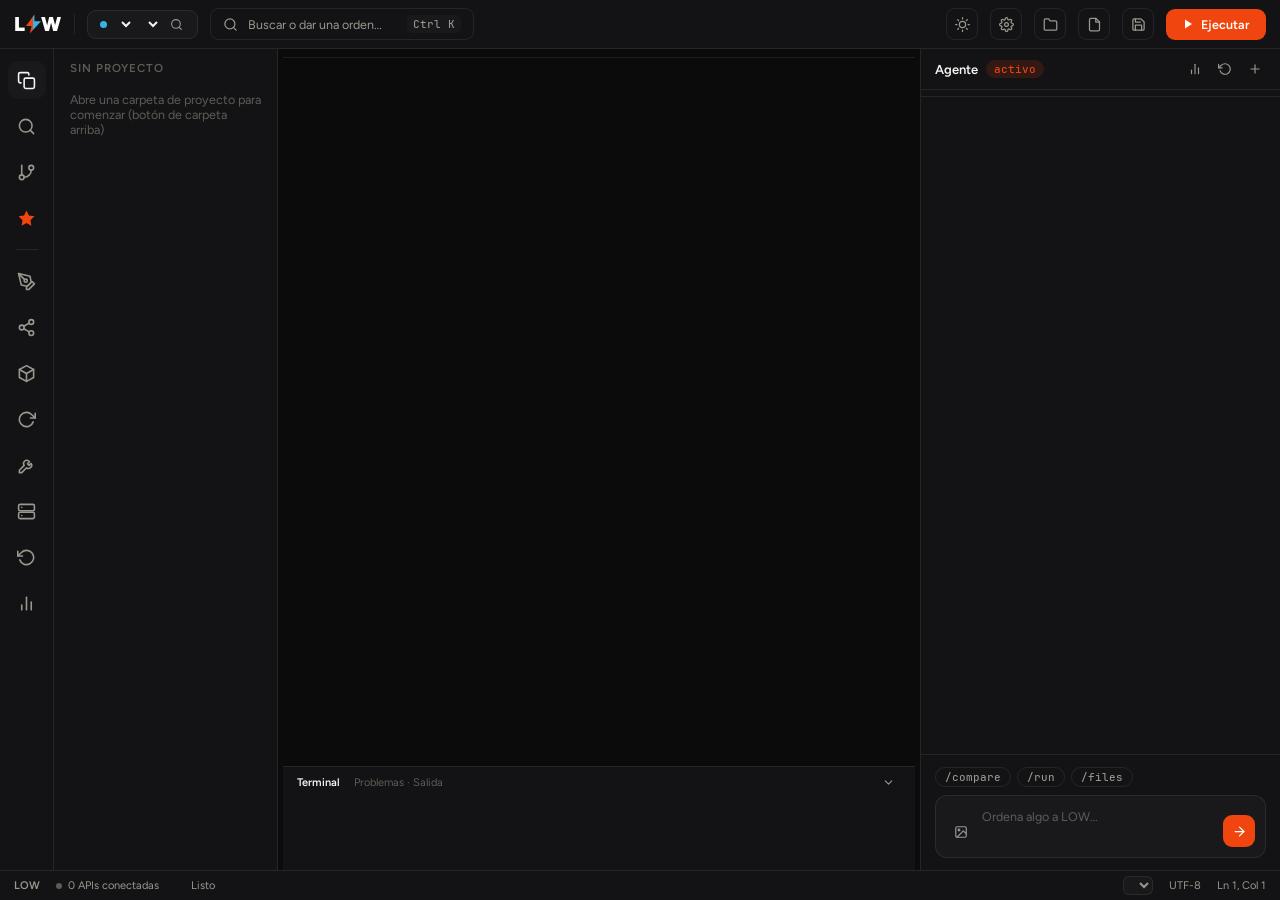
==== commit 0e14f4d1: "v3.22.9: todos los emojis reemplazados por Font Awesome + versión actualizada en instalador" ====
--- a/ui/index.html
+++ b/ui/index.html
@@ -151,7 +151,7 @@
 
     <aside class="treewrap" id="treewrap">
       <div class="proj" id="projName">SIN PROYECTO</div>
-      <div id="tree"><div class="tree-empty">⚠️ Abre una carpeta de proyecto para comenzar (botón de carpeta arriba)</div></div>
+      <div id="tree"><div class="tree-empty"> Abre una carpeta de proyecto para comenzar (botón de carpeta arriba)</div></div>
     </aside>
     <div class="splitter col" id="splitTree" title="Arrastrá para ajustar el ancho del explorador"></div>
 
@@ -228,7 +228,7 @@
     <select id="artSel" class="langsel" title="Artefactos generados"></select>
     <div class="flex1"></div>
     <button class="ibtn" id="artPrev" title="Imagen anterior del proyecto (←)"><svg class="ico"><use href="#i-chev-l"/></svg></button>
-    <button class="ibtn" id="artNext" title="Imagen siguiente del proyecto (→)"><svg class="ico"><use href="#i-chev-r"/></svg></button>
+    <button class="ibtn" id="artNext" title="Imagen siguiente del proyecto ()"><svg class="ico"><use href="#i-chev-r"/></svg></button>
     <button class="ibtn" id="artReload" title="Recargar"><svg class="ico"><use href="#i-history"/></svg></button>
     <button class="ibtn" id="artExt" title="Abrir en el navegador"><svg class="ico"><use href="#i-ext"/></svg></button>
     <button class="ibtn" id="artClose" title="Cerrar (Esc)"><svg class="ico"><use href="#i-x"/></svg></button>
@@ -272,8 +272,8 @@
       <span data-act="zoomout">Alejar <kbd>−</kbd></span>
       <span data-act="zoom100">Zoom 100% <kbd>0</kbd></span>
       <span data-act="fit">Ajustar a pantalla <kbd>F</kbd></span>
-      <hr><span data-act="rotl">Girar la vista ⟲ <kbd>[</kbd></span>
-      <span data-act="rotr">Girar la vista ⟳ <kbd>]</kbd></span>
+      <hr><span data-act="rotl">Girar la vista  <kbd>[</kbd></span>
+      <span data-act="rotr">Girar la vista  <kbd>]</kbd></span>
       <span data-act="enderezar">Enderezar la vista</span>
       <hr><span data-act="diorama">Diorama (profundidad Z)</span>
       <span data-act="cebolla">Papel cebolla</span>
@@ -326,7 +326,11 @@
     <button class="ibtn" id="dzZoomOut" title="Alejar (−)">−</button>
     <span class="dz-zoom" id="dzZoomLbl">100%</span>
     <button class="ibtn" id="dzZoomIn" title="Acercar (+)">+</button>
-    <button class="ibtn" id="dzZoomFit" title="Ajustar a pantalla (F) · 0 = 100% · espacio o mano (H) panea">⤢</button>
+    <button class="ibtn" id="dzZoomFit" title="Ajustar a pantalla (F) · 0 = 100% · espacio o mano (H) panea"></button>
+    <div class="vsep"></div>
+    <button class="ibtn" id="dzRulersBtn" title="Reglas (Ctrl+R): arrastrá desde una regla para crear una guía"><svg class="ico"><use href="#i-ruler"/></svg></button>
+    <button class="ibtn" id="dzGridBtn" title="Cuadrícula: grilla de referencia alineada al lienzo"><svg class="ico"><use href="#i-xsheet"/></svg></button>
+    <button class="ibtn" id="dzGuidesBtn" title="Guías: mostrar/ocultar las guías (arrastralas desde las reglas)"><svg class="ico"><use href="#i-templates"/></svg></button>
     <div class="vsep"></div>
     <button class="ibtn" id="dzZen" title="Modo dibujo (Tab): oculta paneles y menús para dibujar sin distracción"><svg class="ico"><use href="#i-tool"/></svg></button>
     <button class="ibtn" id="dzPrefs" title="Preferencias del estudio: atajos de teclado y suavizado"><svg class="ico"><use href="#i-gear"/></svg></button>
@@ -375,13 +379,25 @@
       <button class="ibtn" id="dzBg" title="Generar un FONDO con IA y enviarlo al fondo del lienzo (eje z)"><svg class="ico"><use href="#i-bg"/></svg></button>
       <button class="ibtn" id="dzVec" title="Vectorizar: convierte la imagen importada/generada en trazos SVG editables (calcar). No más dibujo tosco a mano."><svg class="ico"><use href="#i-vector"/></svg></button>
       <button class="ibtn" id="dzCamBtn" title="Cámara (C): mové/zoomeá/rotá el encuadre y dejá claves por cuadro — el export sale por la cámara"><svg class="ico"><use href="#i-cam"/></svg></button>
-      <button class="ibtn" id="dzRigBtn" title="Rig (◆): claves de posición/rotación/escala por PIEZA — posá el personaje en cada cuadro clave y LOW interpola (pegs de Toon Boom)"><svg class="ico"><use href="#i-key"/></svg></button>
+      <button class="ibtn" id="dzRigBtn" title="Rig (): claves de posición/rotación/escala por PIEZA — posá el personaje en cada cuadro clave y LOW interpola (pegs de Toon Boom)"><svg class="ico"><use href="#i-key"/></svg></button>
       <button class="ibtn" id="dzZBtn" title="Diorama: vista lateral del multiplano — arrastrá cada capa en profundidad (cerca/lejos de la cámara) sin mapas de nodos"><svg class="ico"><use href="#i-stage"/></svg></button>
       <button class="ibtn" id="dz3DBtn" title="Espacio 3D (estilo Blender): las capas flotan en profundidad y podés orbitar la escena, dibujar 2D sobre el plano activo y mover cada capa en los ejes X·Y·Z"><svg class="ico"><use href="#i-cube"/></svg></button>
       <div class="hsep"></div>
-      <button class="ibtn" id="dzPenDbgBtn" title="🩺 Diagnóstico de tableta: panel en vivo de eventos pointer — útil para depurar tabletas Huion/Wacom. Clic para activar/desactivar." onclick="dzPenDebugToggle()">🩺</button>
+      <button class="ibtn" id="dzPenDbgBtn" title=" Diagnóstico de tableta: panel en vivo de eventos pointer — útil para depurar tabletas Huion/Wacom. Clic para activar/desactivar." onclick="dzPenDebugToggle()"></button>
     </div>
     <div class="dz-canvas" id="dzCanvas">
+      <!-- cuadrícula (Ctrl+R activa reglas; la grilla y guías se prenden en la barra) -->
+      <div class="dz-grid2d" id="dzGrid2d" hidden></div>
+      <div class="dz-guides" id="dzGuides" hidden></div>
+      <!-- reglas: arriba, abajo, izquierda, derecha (Ctrl+R) -->
+      <div class="dz-rulers" id="dzRulers" hidden>
+        <div class="dz-rl dz-rl-top" id="dzRlTop"></div>
+        <div class="dz-rl dz-rl-bottom" id="dzRlBottom"></div>
+        <div class="dz-rl dz-rl-left" id="dzRlLeft"></div>
+        <div class="dz-rl dz-rl-right" id="dzRlRight"></div>
+        <div class="dz-rl-corner tl"></div><div class="dz-rl-corner tr"></div>
+        <div class="dz-rl-corner bl"></div><div class="dz-rl-corner br"></div>
+      </div>
       <div class="dz-handle" id="dzHandle" title="Arrastrá: agrandar/achicar proporcional · Shift: deformar (estirar)" hidden></div>
       <!-- caja de transformación estilo Photoshop: borde + 8 tiradores -->
       <div class="dz-selbox" id="dzSelBox" hidden>
@@ -394,25 +410,25 @@
         <span class="dz-sh s"  data-hx="0"  data-hy="1"></span>
         <span class="dz-sh se" data-hx="1"  data-hy="1"></span>
       </div>
-      <div class="dz-rotate" id="dzRotate" title="Arrastrá para rotar · Shift: de a 15°" hidden>⟳</div>
-      <!-- cámara (📹): el encuadre animable — arrastrá para mover, esquina = zoom, ⟳ = rotar -->
+      <div class="dz-rotate" id="dzRotate" title="Arrastrá para rotar · Shift: de a 15°" hidden></div>
+      <!-- cámara (<i class="fas fa-camera-movie"></i>): el encuadre animable — arrastrá para mover, esquina = zoom,  = rotar -->
       <div class="dz-cam" id="dzCam" hidden>
-        <span class="dz-cam-tag" id="dzCamTag">📹 cámara</span>
+        <span class="dz-cam-tag" id="dzCamTag"><i class="fas fa-camera-movie"></i> cámara</span>
         <div class="dz-cam-size" id="dzCamSize" title="Arrastrá: zoom de cámara (achica el encuadre = acerca)"></div>
-        <div class="dz-cam-rot" id="dzCamRot" title="Arrastrá para rotar la cámara">⟳</div>
+        <div class="dz-cam-rot" id="dzCamRot" title="Arrastrá para rotar la cámara"></div>
       </div>
       <div class="dz-pivotmark" id="dzPivot" title="Pivote de rotación (rig) — la rotación gira alrededor de acá" hidden>✛</div>
-      <!-- 🎭 Diorama: vista lateral del multiplano (cámara → capas → fondo).
+      <!-- <i class="fas fa-masks-theater"></i> Diorama: vista lateral del multiplano (cámara  capas  fondo).
            El compositing sin nodos: cada capa es una tarjeta física que corrés
            en profundidad, como el diorama de la cámara multiplano de Disney -->
       <div class="dz-zpanel" id="dzZPanel" hidden>
-        <div class="dz-op-head" id="dzZpHead">🎭 diorama (profundidad Z)
+        <div class="dz-op-head" id="dzZpHead"><i class="fas fa-masks-theater"></i> diorama (profundidad Z)
           <span class="dz-op-x" id="dzZpClose" title="Cerrar">×</span></div>
         <div class="dz-zstage" id="dzZStage">
-          <div class="dz-zcam" title="Cámara — lo cercano (izquierda) se mueve más en los travellings">📹</div>
+          <div class="dz-zcam" title="Cámara — lo cercano (izquierda) se mueve más en los travellings"><i class="fas fa-camera-movie"></i></div>
           <div class="dz-zrail" id="dzZRail"></div>
         </div>
-        <div class="dz-zhint">← cerca (se mueve más) · plano de acción · lejos (fondo) →<br>
+        <div class="dz-zhint">← cerca (se mueve más) · plano de acción · lejos (fondo) <br>
         arrastrá las tarjetas · el parallax sale solo al mover la cámara</div>
       </div>
       <!-- X-sheet: planilla de exposición vertical (flotante) -->
@@ -423,7 +439,7 @@
       </div>
       <!-- papel cebolla: panel chico, personalizable y ARRASTRABLE -->
       <div class="dz-onionpanel" id="dzOnionPanel" hidden>
-        <div class="dz-op-head" id="dzOpHead">🧅 papel cebolla <span class="dz-op-x" id="dzOpClose" title="Cerrar">×</span></div>
+        <div class="dz-op-head" id="dzOpHead"><i class="fas fa-layer-group"></i> papel cebolla <span class="dz-op-x" id="dzOpClose" title="Cerrar">×</span></div>
         <div class="dz-op-row"><span>Antes</span>
           <input type="number" id="opBefore" min="0" max="4" value="2" title="Cuadros fantasma anteriores">
           <input type="color" id="opColorB" value="#8c0000" title="Color de los anteriores">
@@ -437,7 +453,7 @@
         </div>
       </div>
       <div class="dz-onionpanel" id="dzRigPanel" hidden>
-        <div class="dz-op-head" id="dzRigHead">◆ rig <span class="dz-op-x" id="dzRigClose" title="Cerrar">×</span></div>
+        <div class="dz-op-head" id="dzRigHead"> rig <span class="dz-op-x" id="dzRigClose" title="Cerrar">×</span></div>
         <div class="dz-op-row"><span>Pieza</span>
           <input type="text" id="rigId" placeholder="elegí y nombrá…" title="Id de la pieza (Enter para asignar) — seleccioná con la flecha blanca (D)">
         </div>
@@ -446,27 +462,27 @@
           <input type="number" id="rigY" value="0" step="1" title="Desplazamiento Y">
         </div>
         <div class="dz-op-row"><span>Rot · Esc</span>
-          <input type="number" id="rigR" value="0" step="1" title="Rotación (°) alrededor del pivote 📌">
+          <input type="number" id="rigR" value="0" step="1" title="Rotación (°) alrededor del pivote ">
           <input type="number" id="rigS" value="1" step="0.05" title="Escala alrededor del pivote">
         </div>
         <div class="dz-op-row">
-          <button class="ghost" id="rigKey" title="Clavar la pose en este cuadro (K)">◆ clavar</button>
+          <button class="ghost" id="rigKey" title="Clavar la pose en este cuadro (K)"> clavar</button>
           <button class="ghost" id="rigDel" title="Quitar la clave de este cuadro">✕</button>
         </div>
         <div class="dz-op-row"><div class="dz-suggest" id="rigChips"></div></div>
-        <div class="dz-op-row dz-perf-sep"><span>🎥 Actuación</span>
+        <div class="dz-op-row dz-perf-sep"><span><i class="fas fa-video"></i> Actuación</span>
           <input type="number" id="perfDur" value="3" min="0.5" max="30" step="0.5" title="Duración de la toma (segundos)">
           <span class="dz-hint">seg</span>
         </div>
         <div class="dz-op-row">
-          <button class="ghost" id="perfRec" title="⏺ Grabar una TOMA: cuenta 3-2-1 y actuá el movimiento arrastrando la pieza (Shift = rotarla desde el pivote). Las pasadas anteriores se reproducen mientras grabás — como un titiritero por capas.">⏺ actuar</button>
-          <button class="ghost" id="perfPlay" title="Ver la actuación completa">▶</button>
-          <button class="ghost" id="perfSmooth" title="✨ Suavizar la toma (limpia el temblor del pulso sin perder la intención)">✨</button>
-          <button class="ghost" id="perfBake" title="🔥 Generar los cuadros del lapso (para exportar GIF/video)">🔥</button>
-        </div>
-        <div class="dz-hint" id="rigHint">posá → ◆ → otro cuadro → posá → ◆ · LOW interpola entre claves</div>
-      </div>
-      <div class="dz-pin" id="dzPin" hidden>💬</div>
+          <button class="ghost" id="perfRec" title="<i class="fas fa-stop-circle"></i> Grabar una TOMA: cuenta 3-2-1 y actuá el movimiento arrastrando la pieza (Shift = rotarla desde el pivote). Las pasadas anteriores se reproducen mientras grabás — como un titiritero por capas."><i class="fas fa-stop-circle"></i> actuar</button>
+          <button class="ghost" id="perfPlay" title="Ver la actuación completa"></button>
+          <button class="ghost" id="perfSmooth" title=" Suavizar la toma (limpia el temblor del pulso sin perder la intención)"></button>
+          <button class="ghost" id="perfBake" title=" Generar los cuadros del lapso (para exportar GIF/video)"></button>
+        </div>
+        <div class="dz-hint" id="rigHint">posá    otro cuadro  posá   · LOW interpola entre claves</div>
+      </div>
+      <div class="dz-pin" id="dzPin" hidden><i class="fas fa-comment-dots"></i></div>
     </div>
     <div class="dz-code" id="dzCode" hidden>
       <textarea id="dzCodeArea" spellcheck="false"></textarea>
@@ -504,17 +520,45 @@
         <div class="dz-palette" id="dzPalette" title="Paleta del proyecto — clic: aplicar relleno · Shift+clic: trazo · clic derecho: quitar"></div>
       </div>
       <div id="dzLayers"></div>
-      <div class="dz-empty" id="dzEmpty">
-        <svg class="dz-empty-logo" viewBox="0 0 340 150" aria-hidden="true">
-          <defs><linearGradient id="emptyBolt" x1="0" y1="0" x2="1" y2="0">
-            <stop offset="50%" stop-color="#F0450E"/><stop offset="50%" stop-color="#33B5E8"/>
-          </linearGradient></defs>
-          <text x="6" y="116" class="sp-l">L</text>
-          <text x="248" y="116" class="sp-l">W</text>
-          <path d="M164 14 L118 122 L151 122 L141 150 L214 62 L176 62 Z" fill="url(#emptyBolt)"/>
-        </svg>
-        <div>Dibujá con las herramientas de la izquierda, o pedile un diseño a LOW abajo.<br>Sin miedo a la página en blanco.</div>
-      </div>
+      <!-- opciones de capa y superposición (estilo Photoshop) -->
+      <div class="dz-laytools" id="dzLayerTools">
+        <div class="dz-lt-blend">
+          <label>Fusión</label>
+          <select id="dzBlend" class="langsel" title="Modo de fusión / superposición de la capa (como Photoshop)">
+            <option value="normal">Normal</option>
+            <option value="multiply">Multiplicar</option>
+            <option value="screen">Trama</option>
+            <option value="overlay">Superponer</option>
+            <option value="darken">Oscurecer</option>
+            <option value="lighten">Aclarar</option>
+            <option value="color-dodge">Sobreexponer</option>
+            <option value="color-burn">Subexponer</option>
+            <option value="hard-light">Luz fuerte</option>
+            <option value="soft-light">Luz suave</option>
+            <option value="difference">Diferencia</option>
+            <option value="exclusion">Exclusión</option>
+            <option value="hue">Tono</option>
+            <option value="saturation">Saturación</option>
+            <option value="color">Color</option>
+            <option value="luminosity">Luminosidad</option>
+          </select>
+        </div>
+        <div class="dz-lt-op">
+          <label>Opacidad</label>
+          <input type="range" id="dzLayOpacity" min="0" max="100" value="100" title="Opacidad de la capa">
+          <span id="dzLayOpacityLbl">100%</span>
+        </div>
+        <div class="dz-lt-btns">
+          <button class="ibtn" id="dzLayNew" title="Nueva capa"><svg class="ico"><use href="#i-plus"/></svg></button>
+          <button class="ibtn" id="dzLayDup" title="Duplicar capa (Ctrl+D)"><svg class="ico"><use href="#i-files"/></svg></button>
+          <button class="ibtn" id="dzLayGroup" title="Agrupar la selección (Ctrl+G) · Shift: desagrupar"><svg class="ico"><use href="#i-group"/></svg></button>
+          <button class="ibtn" id="dzLayMerge" title="Combinar hacia abajo (fusiona con la capa de abajo)"><svg class="ico"><use href="#i-insert"/></svg></button>
+          <button class="ibtn" id="dzLayUp" title="Subir capa (traer al frente)"><svg class="ico dz-up"><use href="#i-chev-d"/></svg></button>
+          <button class="ibtn" id="dzLayDown" title="Bajar capa (enviar atrás)"><svg class="ico"><use href="#i-chev-d"/></svg></button>
+          <button class="ibtn" id="dzLayDel" title="Borrar capa (Supr)"><svg class="ico"><use href="#i-trash"/></svg></button>
+        </div>
+      </div>
+      <div class="dz-empty" id="dzEmpty" hidden></div>
       <div id="dzProps" hidden></div>
     </div>
   </div>
@@ -522,8 +566,8 @@
   <div class="dz-timeline" id="dzTimeline" hidden>
     <button class="ibtn" id="tlFirst" title="Primer cuadro">⏮</button>
     <button class="ibtn" id="tlPrev" title="Cuadro anterior (,)">◀</button>
-    <button class="ibtn" id="tlPlay" title="Reproducir / parar">▶</button>
-    <button class="ibtn" id="tlNext" title="Cuadro siguiente (.)">▸</button>
+    <button class="ibtn" id="tlPlay" title="Reproducir / parar"></button>
+    <button class="ibtn" id="tlNext" title="Cuadro siguiente (.)"></button>
     <button class="ibtn" id="tlLast" title="Último cuadro">⏭</button>
     <label class="tl-field" title="Cuadros por segundo">fps<input type="number" id="tlFps" value="12" min="1" max="60" class="dz-win"></label>
     <button class="ibtn active" id="tlLoop" title="Loop: repetir en bucle al reproducir"><svg class="ico"><use href="#i-routine"/></svg></button>
@@ -532,6 +576,7 @@
     <div class="vsep"></div>
     <button class="ibtn active" id="tlOnion" title="Papel cebolla: mostrar/ocultar (el panel flotante lo personaliza)"><svg class="ico"><use href="#i-onion"/></svg></button>
     <button class="ibtn" id="tlXs" title="X-sheet: planilla de exposición vertical (cuadros, claves y cámara)"><svg class="ico"><use href="#i-xsheet"/></svg></button>
+    <button class="ibtn" id="tlLayers" title="Timeline por CAPAS: filas = capas, columnas = cuadros (como Toon Boom). La profundidad Z de cada capa es la misma del diorama/multiplano."><svg class="ico"><use href="#i-files"/></svg></button>
     <div class="tl-frames" id="tlFrames" title="Arrastrá sobre los cuadros para hojearlos (scrub)"></div>
     <button class="ibtn" id="tlKey" title="Marcar/desmarcar este cuadro como FOTOGRAMA CLAVE (pose principal del flujo pose-a-pose)"><svg class="ico"><use href="#i-key"/></svg></button>
     <button class="ibtn" id="tlAdd" title="Duplicar este cuadro al FINAL (flujo clásico: dibujar sobre la copia)"><svg class="ico"><use href="#i-plus"/></svg></button>
@@ -548,6 +593,14 @@
     <button class="ibtn" id="tlExport" title="Exportar la animación: GIF, secuencia PNG o spritesheet — si hay claves de cámara, sale POR LA CÁMARA (con multiplano Z)"><svg class="ico"><use href="#i-clap"/></svg></button>
     <span class="dz-hint" id="tlInfo"></span>
   </div>
+  <!-- timeline por CAPAS × cuadros (estilo Toon Boom): filas capa, columnas cuadro -->
+  <div class="dz-tlgrid" id="dzTlGrid" hidden>
+    <div class="dz-tlg-head">
+      <span class="dz-tlg-corner">capas ↓ · cuadros </span>
+      <div class="dz-tlg-cols" id="dzTlgCols"></div>
+    </div>
+    <div class="dz-tlg-rows" id="dzTlgRows"></div>
+  </div>
   <!-- chat/prompt del diseño: pedirle correcciones al agente sin salir del editor -->
   <div class="dz-dock">
     <div class="dz-dock-status" id="dzStatus" hidden></div>
--- a/ui/app.css
+++ b/ui/app.css
@@ -87,7 +87,7 @@
   background: var(--panel2); color: var(--txt); border: none; outline: none;
   font: 500 12.5px 'Figtree', sans-serif; cursor: pointer; max-width: 210px;
 }
-.dot { width: 7px; height: 7px; border-radius: 99px; background: var(--green); display: inline-block; flex: none; }
+.dot { width: 7px; height: 7px; border-radius: 99px; background: var(--cyan); display: inline-block; flex: none; }
 .dot.off { background: var(--faint); }
 .dot.warn { background: var(--orange); animation: pulse 1.2s infinite; }
 
@@ -109,8 +109,8 @@
   font: 400 12px 'JetBrains Mono', monospace; color: var(--mut);
 }
 .mrow:hover { background: var(--panel2); color: var(--txt); }
-.mrow.cur { color: var(--green); }
-.mrow.cur::before { content: "● "; }
+.mrow.cur { color: var(--cyan); }
+.mrow.cur::before { content: " "; }
 .search {
   display: flex; align-items: center; gap: 8px; background: transparent;
   border: 1px solid var(--line); border-radius: 9px; padding: 6px 12px;
@@ -209,9 +209,9 @@
 .CodeMirror-selected { background: var(--panel2) !important; }
 .CodeMirror-activeline-background { background: var(--line2); }
 /* resaltado en vivo de las líneas que acaba de editar el agente (se desvanece) */
-.cm-edited { background: var(--greensoft); animation: cm-edit-flash 2.2s ease-out; }
+.cm-edited { background: var(--redsoft); animation: cm-edit-flash 2.2s ease-out; }
 @keyframes cm-edit-flash {
-  0% { background: rgba(46,160,67,.38); } 100% { background: var(--greensoft); }
+  0% { background: rgba(240,69,14,.38); } 100% { background: var(--redsoft); }
 }
 .cm-s-default .cm-keyword { color: var(--code-kw); }
 .cm-s-default .cm-string, .cm-s-default .cm-string-2 { color: var(--code-str); }
@@ -220,7 +220,7 @@
 .cm-s-default .cm-number, .cm-s-default .cm-atom { color: var(--code-num); }
 .cm-s-default .cm-variable, .cm-s-default .cm-variable-2, .cm-s-default .cm-property,
 .cm-s-default .cm-operator, .cm-s-default .cm-punctuation, .cm-s-default .cm-meta { color: var(--txt); }
-.agent-line { background: var(--greensoft); box-shadow: inset 2px 0 0 var(--green); }
+.agent-line { background: var(--redsoft); box-shadow: inset 2px 0 0 var(--red); }
 
 /* terminal */
 .term { border-top: 1px solid var(--line); background: var(--panel); }
@@ -250,8 +250,8 @@
 .ag-h { display: flex; align-items: center; gap: 8px; padding: 10px 14px; border-bottom: 1px solid var(--line); }
 .ag-t { font-weight: 600; font-size: 13px; }
 .badge {
-  font: 500 10.5px 'JetBrains Mono', monospace; color: var(--green);
-  background: var(--greensoft); border-radius: 99px; padding: 2px 8px;
+  font: 500 10.5px 'JetBrains Mono', monospace; color: var(--red);
+  background: var(--redsoft); border-radius: 99px; padding: 2px 8px;
 }
 .badge.off { color: var(--mut); background: var(--panel2); }
 .gbtn {
@@ -306,20 +306,20 @@
 .splitter { flex: none; background: transparent; z-index: 6; transition: background .12s; }
 .splitter.col { width: 5px; cursor: col-resize; }
 .splitter.row { height: 5px; cursor: row-resize; }
-.splitter:hover, .splitter.dragging { background: var(--green); }
+.splitter:hover, .splitter.dragging { background: var(--cyan); }
 .splitter[hidden] { display: none; }
 
 /* barra viva de "trabajando": latido durante todo el turno del agente */
 .working-on {
   flex: none; margin: 6px 10px 0; padding: 6px 10px; border-radius: 8px;
-  background: var(--greensoft); color: var(--txt);
+  background: var(--redsoft); color: var(--txt);
   font: 500 11.5px 'JetBrains Mono', monospace;
   border: 1px solid var(--line); display: flex; align-items: center; gap: 8px;
   white-space: nowrap; overflow: hidden; text-overflow: ellipsis;
 }
 .working-on::before {
   content: ""; width: 8px; height: 8px; border-radius: 50%; flex: none;
-  background: var(--green); animation: lowpulse 1s ease-in-out infinite;
+  background: var(--red); animation: lowpulse 1s ease-in-out infinite;
 }
 @keyframes lowpulse { 0%, 100% { opacity: 1; } 50% { opacity: .25; } }
 .working-on[hidden] { display: none; }
@@ -348,13 +348,13 @@
 .m-agent { display: flex; flex-direction: column; gap: 8px; max-width: 95%; }
 .m-head { display: flex; align-items: center; gap: 7px; }
 .m-ava {
-  width: 18px; height: 18px; border-radius: 6px; background: var(--green);
+  width: 18px; height: 18px; border-radius: 6px; background: var(--red);
   display: flex; align-items: center; justify-content: center;
   color: var(--bg); font-size: 9px; flex: none;
 }
 .m-who { font-size: 11px; color: var(--mut); }
 .m-txt { font-size: 12.5px; line-height: 1.55; color: var(--txt); user-select: text; white-space: pre-wrap; }
-/* grayscale: los emoji de estado (✅❌⚠️…) quedan monocromos, mas sutiles */
+/* grayscale: los emoji de estado (…) quedan monocromos, mas sutiles */
 .m-sys { font-size: 11.5px; line-height: 1.5; color: var(--mut); user-select: text; white-space: pre-wrap; filter: grayscale(1); }
 .m-think {
   border-left: 2px solid var(--line); padding: 2px 0 2px 10px; margin: 2px 0;
@@ -374,7 +374,7 @@
 }
 .card-h .n { color: var(--mut); font-weight: 400; }
 .prog { flex: 1; height: 3px; border-radius: 99px; background: var(--line); overflow: hidden; }
-.prog > div { height: 100%; border-radius: 99px; background: var(--green); width: 0%; transition: width .3s ease; }
+.prog > div { height: 100%; border-radius: 99px; background: var(--red); width: 0%; transition: width .3s ease; }
 .card-b { padding: 8px 12px; display: flex; flex-direction: column; gap: 5px; font-size: 12px; color: var(--mut); }
 .step { user-select: text; }
 .step .ck { color: var(--green); }
@@ -420,7 +420,7 @@
   overflow: hidden; white-space: nowrap; text-overflow: ellipsis; flex: none;
 }
 .working-on::before { content: ""; width: 6px; height: 6px; border-radius: 99px;
-  background: var(--green); flex: none; animation: wo-pulse 1.4s ease-in-out infinite; }
+  background: var(--red); flex: none; animation: wo-pulse 1.4s ease-in-out infinite; }
 .working-on[hidden] { display: none; }
 @keyframes wo-pulse { 0%, 100% { opacity: .4; } 50% { opacity: 1; } }
 
@@ -493,7 +493,7 @@
 /* ══ Modales ══ */
 .overlay {
   position: fixed; inset: 0; background: rgba(0,0,0,.55);
-  /* por encima del editor de diseño (z 61): el 🧬 y otros modales abren desde ahí */
+  /* por encima del editor de diseño (z 61): el [Variacion] y otros modales abren desde ahí */
   display: flex; align-items: center; justify-content: center; z-index: 70;
 }
 .overlay[hidden] { display: none; }
@@ -522,11 +522,11 @@
   flex: 2; display: flex; align-items: center; gap: 7px; cursor: pointer;
   font: 400 11px 'Figtree', sans-serif; color: var(--mut); text-transform: none;
 }
-.agrow .agchk input { width: auto; accent-color: var(--green); flex: none; }
-/* ⚙ → Redes Sociales: filas de conexión OAuth */
+.agrow .agchk input { width: auto; accent-color: var(--cyan); flex: none; }
+/*   Redes Sociales: filas de conexión OAuth */
 .soc-row label { width: 170px; }
 .soc-row .soc-st {
-  flex: 1; font: 500 11.5px 'JetBrains Mono', monospace; color: var(--green);
+  flex: 1; font: 500 11.5px 'JetBrains Mono', monospace; color: var(--cyan);
   overflow: hidden; text-overflow: ellipsis; white-space: nowrap;
 }
 .soc-row button { flex: none; padding: 6px 12px; }
@@ -550,7 +550,7 @@
 }
 .cmp-field:focus { border-color: var(--mut); }
 .crow { display: flex; align-items: center; gap: 10px; padding: 6px 2px; font-size: 12.5px; cursor: pointer; }
-.crow input { accent-color: var(--green); width: 15px; height: 15px; }
+.crow input { accent-color: var(--cyan); width: 15px; height: 15px; }
 .crow .cm-model { color: var(--mut); font: 400 11px 'JetBrains Mono', monospace; }
 /* filas de lista (herramientas, plantillas, historial) */
 .listrow {
@@ -574,8 +574,8 @@
   content: ""; width: 7px; height: 7px; border-radius: 99px;
   background: var(--faint); opacity: .5;
 }
-.soc-chip.on { color: var(--green); border-color: var(--green); background: var(--greensoft); }
-.soc-chip.on::before { background: var(--green); opacity: 1; }
+.soc-chip.on { color: var(--cyan); border-color: var(--cyan); background: var(--cyansoft); }
+.soc-chip.on::before { background: var(--cyan); opacity: 1; }
 .soc-btn { display: inline-flex; align-items: center; gap: 6px; white-space: nowrap; }
 .soc-btn .ico { width: 13px; height: 13px; }
 .soc-l2 { margin-left: 10px; }
@@ -612,8 +612,7 @@
 #dz3dStage {
   position: absolute; inset: 0; overflow: hidden; z-index: 5;
   perspective: 1400px;
-  background: radial-gradient(ellipse at 50% 42%, rgba(51,181,232,.06), transparent 62%),
-              var(--bg);
+  background: #D9D9D6;              /* gris claro fijo: se ven las líneas de dibujo (estilo Feather) */
   touch-action: none;                 /* el stylus/tablet orbita sin scrollear */
 }
 .dz3d-world {
@@ -623,26 +622,18 @@
 .dz3d-grid {
   position: absolute; left: 0; top: 0;
   background:
-    repeating-linear-gradient(0deg, rgba(255,255,255,.16) 0 1px, transparent 1px 450px),
-    repeating-linear-gradient(90deg, rgba(255,255,255,.16) 0 1px, transparent 1px 450px),
-    repeating-linear-gradient(0deg, rgba(255,255,255,.07) 0 1px, transparent 1px 90px),
-    repeating-linear-gradient(90deg, rgba(255,255,255,.07) 0 1px, transparent 1px 90px);
-  border: 1px solid rgba(255,255,255,.14);
-}
-body.light .dz3d-grid {
-  background:
-    repeating-linear-gradient(0deg, rgba(0,0,0,.16) 0 1px, transparent 1px 450px),
-    repeating-linear-gradient(90deg, rgba(0,0,0,.16) 0 1px, transparent 1px 450px),
+    repeating-linear-gradient(0deg, rgba(0,0,0,.20) 0 1px, transparent 1px 450px),
+    repeating-linear-gradient(90deg, rgba(0,0,0,.20) 0 1px, transparent 1px 450px),
     repeating-linear-gradient(0deg, rgba(0,0,0,.08) 0 1px, transparent 1px 90px),
     repeating-linear-gradient(90deg, rgba(0,0,0,.08) 0 1px, transparent 1px 90px);
-  border-color: rgba(0,0,0,.14);
+  border: 1px solid rgba(0,0,0,.18);
 }
 /* malla de edición + reglas del plano activo (toggle en el gizmo) */
 .dz3d-mesh, .dz3d-rulers { display: none; pointer-events: none; }
 #dz3dStage.show-mesh .dz3d-card.act .dz3d-mesh { display: block; }
 #dz3dStage.show-rulers .dz3d-card.act .dz3d-rulers { display: block; }
-.dz3d-mesh line.mn { stroke: rgba(51,181,232,.14); stroke-width: 1; vector-effect: non-scaling-stroke; }
-.dz3d-mesh line.mj { stroke: rgba(51,181,232,.30); stroke-width: 1; vector-effect: non-scaling-stroke; }
+.dz3d-mesh line.mn { stroke: rgba(51,181,232,.28); stroke-width: 1; vector-effect: non-scaling-stroke; }
+.dz3d-mesh line.mj { stroke: rgba(51,181,232,.48); stroke-width: 1; vector-effect: non-scaling-stroke; }
 .dz3d-rulers .rbg { fill: rgba(11,11,12,.72); }
 body.light .dz3d-rulers .rbg { fill: rgba(245,244,241,.78); }
 .dz3d-rulers .rx { stroke: #E5484D; stroke-width: 1; vector-effect: non-scaling-stroke; }
@@ -671,13 +662,26 @@
 .dz3d-axis.ax-z { height: 2px; background: linear-gradient(90deg, transparent, #3E9FD9 30%, #3E9FD9 70%, transparent); }
 .dz3d-card {
   position: absolute; left: 50%; top: 50%;
-  background: rgba(255,255,255,.015);
-  outline: 1px solid rgba(255,255,255,.10);
+  background: none; outline: none;     /* SIN rectángulo: cada capa mostraba un
+                                          recuadro blanco del tamaño del lienzo
+                                           "capas blancas con cada línea". Ahora
+                                          solo flota el contenido del plano. */
   transition: outline-color .12s ease;
 }
-body.light .dz3d-card { background: rgba(0,0,0,.015); outline-color: rgba(0,0,0,.12); }
-.dz3d-card.act { outline: 2px solid var(--red); background: rgba(240,69,14,.03); }
-.dz3d-card svg { display: block; cursor: crosshair; }
+/* solo el plano ACTIVO muestra su marco (para saber dónde dibujás) */
+.dz3d-card.act { outline: 2px solid var(--red); background: rgba(255,255,255,.55); }
+.dz3d-card:not(.act):hover { outline: 1px solid rgba(120,120,120,.35); }
+/* los svg de los planos NO llevan el fondo blanco del lienzo (.dz-canvas svg
+   background:#fff) — eso hacía que cada plano/línea se viera como un rectángulo
+   BLANCO opaco tapando todo en el 3D. Transparentes: solo se ve el dibujo. */
+.dz3d-card svg { display: block; cursor: crosshair; background: rgba(255,255,255,.40) !important; }
+/* al DIBUJAR, solo la superficie del plano ACTIVO recibe el trazo  el dibujo
+   cae en el plano que elegiste (piso/pared/el que sea), no en el que quedó
+   arriba (el papel blanco). Con la flecha de selección, todos son clickeables
+   para elegir plano. */
+#dz3dStage.tool-draw .dz3d-card { pointer-events: none; }
+#dz3dStage.tool-draw .dz3d-card.act { pointer-events: auto; z-index: 2; }
+#dz3dStage.tool-draw .dz3d-card:not(.act) [data-dz3d="surf"] { pointer-events: none; }
 .dz3d-tag {
   position: absolute; left: 0; top: -26px; padding: 2px 9px; white-space: nowrap;
   background: var(--panel); border: 1px solid var(--line); border-radius: 99px;
@@ -709,11 +713,34 @@
   background: var(--panel); border: 1px solid var(--line); border-radius: 10px;
   padding: 7px 12px;
 }
-.dz3d-zbar input[type="range"] { width: 220px; accent-color: #3E9FD9; }
+.dz3d-zbar input[type="range"] { width: 150px; accent-color: #3E9FD9; }
 .dz3d-zname {
   font: 600 11px 'JetBrains Mono', monospace; color: var(--txt);
-  max-width: 160px; white-space: nowrap; overflow: hidden; text-overflow: ellipsis;
-}
+  max-width: 130px; white-space: nowrap; overflow: hidden; text-overflow: ellipsis;
+}
+.dz3d-orbadge {
+  font: 600 10px 'JetBrains Mono', monospace; color: var(--cyan);
+  border: 1px solid var(--cyan); border-radius: 99px; padding: 1px 8px; white-space: nowrap;
+}
+.dz3d-orbadge:empty { display: none; }
+/* botones de la barra 3D: nuevo plano y presets de orientación */
+.dz3d-add, .dz3d-or {
+  background: transparent; border: 1px solid var(--line); border-radius: 7px;
+  padding: 4px 9px; color: var(--mut); font: 500 11px 'Figtree', sans-serif;
+}
+.dz3d-add:hover, .dz3d-or:hover { color: var(--txt); border-color: var(--mut); }
+.dz3d-add { color: var(--cyan); border-color: var(--cyan); }
+.dz3d-add:hover { background: var(--cyansoft); }
+.dz3d-or.active { color: var(--red); border-color: var(--red); background: var(--redsoft); }
+/* manejador de rotar el plano activo (arrastrar) */
+.dz3d-rothandle {
+  position: absolute; left: 50%; top: 50%; width: 30px; height: 30px;
+  margin: -15px 0 0 -15px; border-radius: 50%; cursor: grab; user-select: none;
+  display: flex; align-items: center; justify-content: center;
+  background: rgba(233,61,130,.16); border: 1.5px solid #E93D82; color: #E93D82;
+  font-size: 15px;
+}
+.dz3d-rothandle.drag { cursor: grabbing; background: rgba(233,61,130,.34); }
 
 /* visor de artefactos (render en vivo dentro de Fidel) */
 #artView {
@@ -766,7 +793,7 @@
   width: 18px; height: 18px; line-height: 16px; text-align: center; font-size: 12px;
   background: #f5a623; color: #1a1a1a; border-radius: 50%; cursor: grab;
 }
-/* badges del X-sheet: clave de dibujo (🔑) y de cámara (📹) */
+/* badges del X-sheet: clave de dibujo ([Clave]) y de cámara ([Camara]) */
 .tl-key {
   position: absolute; right: 2px; top: 2px; z-index: 2; font-size: 9px;
   background: rgba(0,0,0,.55); border-radius: 4px; padding: 0 3px; line-height: 13px;
@@ -819,13 +846,18 @@
 .dz-node:hover { background: #33B5E8; }
 /* selección múltiple (Shift+clic) */
 .dz-msel { outline: 1.5px dashed #33B5E8; outline-offset: 2px; }
-/* campos de captura de atajo (⚙ Preferencias) */
+/* rectángulo de selección por arrastre (marquee) */
+.dz-marquee {
+  position: absolute; z-index: 6; pointer-events: none;
+  border: 1px solid var(--cyan); background: var(--cyansoft);
+}
+/* campos de captura de atajo ( Preferencias) */
 .dz-keycap {
   width: 90px !important; text-align: center; cursor: pointer;
   font: 600 12px 'JetBrains Mono', monospace; letter-spacing: 1px;
 }
 .dz-keycap:focus { outline: 2px solid var(--red); }
-/* panel 🧅 de papel cebolla: chico, flotante y arrastrable */
+/* panel [Onion] de papel cebolla: chico, flotante y arrastrable */
 .dz-onionpanel {
   position: absolute; right: 290px; top: 56px; z-index: 8; width: 172px;
   background: var(--panel); border: 1px solid var(--line); border-radius: 10px;
@@ -848,7 +880,7 @@
 .dz-op-row input[type=color] { width: 24px; height: 20px; padding: 1px;
   border: 1px solid var(--line); border-radius: 5px; background: var(--panel2); cursor: pointer; }
 .dz-op-row input[type=range] { flex: 1; accent-color: var(--red); }
-/* marcador de pivote de rig (📌) */
+/* marcador de pivote de rig () */
 .dz-pivotmark {
   position: absolute; z-index: 6; transform: translate(-50%, -50%);
   color: #f5a623; font-size: 17px; font-weight: 700; pointer-events: none;
@@ -861,7 +893,7 @@
   border: 1px solid var(--line);
 }
 .dz-layer.dz-dropover { outline: 1.5px dashed var(--red); outline-offset: -2px; }
-/* botones armados/grabando (🏃 esperando final, ⏺ grabación) */
+/* botones armados/grabando ([Run] esperando final, [Grabar] grabación) */
 .ibtn.rec { background: var(--red); color: #fff; animation: dz-pulse 1.1s infinite; }
 @keyframes dz-pulse { 50% { opacity: .55; } }
 /* ── chrome de estudio: menubar, statusbar, splitter, tool-opts, x-sheet ── */
@@ -916,22 +948,104 @@
 .dz-split:hover { background: var(--red); opacity: .5; }
 /* X-sheet flotante: planilla de exposición vertical */
 .dz-xsheet {
-  position: absolute; left: 60px; top: 56px; z-index: 8; width: 210px; max-height: 60%;
+  position: absolute; left: 60px; top: 56px; z-index: 8; width: 268px; max-height: 72%;
   background: var(--panel); border: 1px solid var(--line); border-radius: 10px;
   box-shadow: 0 8px 30px rgba(0,0,0,.45); overflow: hidden; display: flex; flex-direction: column;
 }
 .dz-xsheet[hidden] { display: none; }
 .dz-xs-rows { overflow-y: auto; padding: 4px; }
+.dz-xs-head {
+  display: grid; grid-template-columns: 22px 46px 22px 1fr; gap: 6px; align-items: center;
+  padding: 2px 8px 4px; font: 600 8.5px 'JetBrains Mono', monospace; color: var(--faint);
+  letter-spacing: .04em; border-bottom: 1px solid var(--line); margin-bottom: 3px;
+}
 .dz-xs-row {
-  display: flex; align-items: center; gap: 8px; padding: 4px 8px; border-radius: 6px;
-  font-size: 11px; color: var(--mut); cursor: pointer;
+  display: grid; grid-template-columns: 22px 46px 22px 1fr; gap: 6px; align-items: center;
+  padding: 4px 8px; border-radius: 6px; font-size: 11px; color: var(--mut);
 }
 .dz-xs-row:hover { background: var(--panel2); color: var(--txt); }
-.dz-xs-row.cur { background: var(--red); color: #fff; }
-.dz-xs-n { font: 700 10.5px 'JetBrains Mono', monospace; min-width: 20px; text-align: right; }
-.dz-xs-name { flex: 1; overflow: hidden; text-overflow: ellipsis; white-space: nowrap; }
-.dz-xs-b { flex: none; font-size: 10px; }
-/* 🎭 diorama: vista lateral del multiplano — compositing sin nodos */
+.dz-xs-row.cur { background: var(--redsoft); color: var(--txt); box-shadow: inset 2px 0 0 var(--red); }
+.dz-xs-row.key .dz-xs-n { color: var(--orange); }
+.dz-xs-n { font: 700 10.5px 'JetBrains Mono', monospace; text-align: right; cursor: pointer; }
+.dz-xs-thumb {
+  width: 46px; height: 34px; background: #fff; border: 1px solid var(--line);
+  border-radius: 3px; overflow: hidden; cursor: pointer; display: flex;
+}
+.dz-xs-thumb svg { width: 100%; height: 100%; }
+.dz-xs-b { font-size: 10px; text-align: center; }
+.dz-xs-note {
+  width: 100%; min-width: 0; background: var(--bg); border: 1px solid transparent;
+  border-radius: 4px; color: var(--txt); font: 400 10.5px 'Figtree', sans-serif;
+  padding: 3px 5px; outline: none;
+}
+.dz-xs-note:hover { border-color: var(--line); }
+.dz-xs-note:focus { border-color: var(--cyan); background: var(--panel2); }
+
+/* timeline por CAPAS × cuadros (Toon Boom) */
+.dz-tlgrid {
+  position: absolute; left: 0; right: 0; bottom: 100%; z-index: 9;
+  max-height: 42vh; overflow: auto;
+  background: var(--panel); border-top: 1px solid var(--line);
+  box-shadow: 0 -8px 24px rgba(0,0,0,.35);
+}
+.dz-tlgrid[hidden] { display: none; }
+.dz-tlg-head { display: flex; position: sticky; top: 0; z-index: 2; background: var(--panel2); }
+.dz-tlg-corner {
+  width: 168px; flex: none; padding: 4px 8px; font: 600 9px 'JetBrains Mono', monospace;
+  color: var(--faint); border-right: 1px solid var(--line); border-bottom: 1px solid var(--line);
+}
+.dz-tlg-cols { display: flex; border-bottom: 1px solid var(--line); }
+.dz-tlg-col {
+  width: 22px; flex: none; text-align: center; cursor: pointer;
+  font: 500 9.5px 'JetBrains Mono', monospace; color: var(--mut); padding: 4px 0;
+  border-right: 1px solid var(--line2);
+}
+.dz-tlg-col { position: relative; }
+.dz-tlg-col.mj { color: var(--txt); border-right-color: var(--line); }
+.dz-tlg-col.cur { background: var(--redsoft); color: var(--red); box-shadow: inset 0 -2px 0 var(--red); }
+/* marcas [Clave] (clave de dibujo) y [Camara] (clave de cámara) bajo el número */
+.dz-tlg-col i { position: absolute; bottom: 1px; left: 50%; width: 5px; height: 5px; border-radius: 99px; transform: translateX(-50%); }
+.dz-tlg-col i.k { background: var(--orange); }
+.dz-tlg-col i.c { background: var(--cyan); transform: translateX(-50%) translateY(-6px); }
+.dz-tlg-row { display: flex; border-bottom: 1px solid var(--line2); }
+.dz-tlg-row.cam { border-top: 1px solid var(--line); background: rgba(51,181,232,.04); }
+.dz-tlg-lhead {
+  width: 168px; flex: none; display: flex; align-items: center; gap: 5px; padding: 3px 8px;
+  border-right: 1px solid var(--line); background: var(--panel);
+  position: sticky; left: 0; z-index: 1;
+}
+.dz-tlg-name {
+  flex: 1; min-width: 0; overflow: hidden; text-overflow: ellipsis; white-space: nowrap;
+  font: 500 10.5px 'JetBrains Mono', monospace; color: var(--txt);
+}
+.dz-tlg-z {
+  width: 40px; flex: none; background: var(--bg); border: 1px solid var(--line);
+  border-radius: 4px; color: var(--cyan); font: 400 10px 'JetBrains Mono', monospace;
+  padding: 2px 3px; outline: none; text-align: center;
+}
+.dz-tlg-z:focus { border-color: var(--cyan); }
+.dz-tlg-cells { display: flex; }
+.dz-tlg-cell {
+  width: 22px; flex: none; height: 22px; cursor: pointer;
+  border-right: 1px solid var(--line2); position: relative;
+}
+/* exposición estilo OpenToonz: inicio de toma = bloque sólido con borde;
+   sostenido = franja de continuación más tenue (la toma "se mantiene") */
+.dz-tlg-cell.start { background: var(--cyan); box-shadow: inset 0 0 0 1px var(--cyanh); }
+.dz-tlg-cell.held { background: var(--cyansoft); }
+.dz-tlg-cell.held::before {
+  content: ""; position: absolute; left: 50%; top: 0; bottom: 0; width: 2px;
+  background: var(--cyan); opacity: .5; transform: translateX(-50%);
+}
+.dz-tlg-cell.cam.key { background: var(--cyan); }
+.dz-tlg-cell.cam.key::after {
+  content: "\f8a9"; position: absolute; inset: 0; font-size: 9px; text-align: center; line-height: 22px;
+  font-family: "Font Awesome 5 Free"; font-weight: 900;
+}
+.dz-tlg-cell:hover { outline: 1px solid var(--mut); outline-offset: -1px; }
+/* playhead: columna del cuadro actual resaltada en todas las filas */
+.dz-tlg-cell.cur { box-shadow: inset 1px 0 0 var(--red), inset -1px 0 0 var(--red); background-color: rgba(240,69,14,.08); }
+/* [Diorama] diorama: vista lateral del multiplano — compositing sin nodos */
 .dz-zpanel {
   position: absolute; left: 60px; bottom: 120px; z-index: 8; width: 340px;
   background: var(--panel); border: 1px solid var(--line); border-radius: 10px;
@@ -1005,6 +1119,55 @@
 .dz-sh.s  { left: 50%; top: 100%;transform: translate(-50%,-50%); cursor: ns-resize; }
 .dz-sh.se { left: 100%;top: 100%;transform: translate(-50%,-50%); cursor: nwse-resize; }
 .dz-sh:hover { background: var(--cyan); }
+
+/* ══ reglas, guías y cuadrícula 2D ══ */
+.dz-rulers { position: absolute; inset: 0; z-index: 6; pointer-events: none; }
+.dz-rulers[hidden] { display: none; }
+.dz-rl {
+  position: absolute; background: var(--panel); pointer-events: auto;
+  overflow: hidden; cursor: crosshair;
+}
+.dz-rulers .dz-rl { opacity: .96; }
+.dz-rl-top    { top: 0; left: 18px; right: 18px; height: 18px; border-bottom: 1px solid var(--line); }
+.dz-rl-bottom { bottom: 0; left: 18px; right: 18px; height: 18px; border-top: 1px solid var(--line); }
+.dz-rl-left   { top: 18px; bottom: 18px; left: 0; width: 18px; border-right: 1px solid var(--line); }
+.dz-rl-right  { top: 18px; bottom: 18px; right: 0; width: 18px; border-left: 1px solid var(--line); }
+.dz-rl-corner { position: absolute; width: 18px; height: 18px; background: var(--panel2); pointer-events: none; }
+.dz-rl-corner.tl { top: 0; left: 0; } .dz-rl-corner.tr { top: 0; right: 0; }
+.dz-rl-corner.bl { bottom: 0; left: 0; } .dz-rl-corner.br { bottom: 0; right: 0; }
+.dz-tk { position: absolute; }
+/* ticks del eje X (reglas arriba/abajo) */
+.dz-rl-top .dz-tk, .dz-rl-bottom .dz-tk { top: 0; height: 100%; border-left: 1px solid var(--faint); }
+.dz-rl-top .dz-tk.mn, .dz-rl-bottom .dz-tk.mn { height: 5px; border-left-color: var(--line); }
+.dz-rl-top .dz-tk i, .dz-rl-bottom .dz-tk i {
+  position: absolute; left: 2px; top: 1px; font: 400 8.5px 'JetBrains Mono', monospace;
+  color: var(--mut); font-style: normal;
+}
+/* ticks del eje Y (reglas izq/der) — números rotados */
+.dz-rl-left .dz-tk, .dz-rl-right .dz-tk { left: 0; width: 100%; border-top: 1px solid var(--faint); }
+.dz-rl-left .dz-tk.mn, .dz-rl-right .dz-tk.mn { width: 5px; border-top-color: var(--line); }
+.dz-rl-left .dz-tk i, .dz-rl-right .dz-tk i {
+  position: absolute; left: 1px; top: 1px; font: 400 8.5px 'JetBrains Mono', monospace;
+  color: var(--mut); font-style: normal; writing-mode: vertical-rl; text-orientation: mixed;
+}
+.dz-grid2d {
+  position: absolute; inset: 0; z-index: 2; pointer-events: none;
+  /* orden: minoritarias (tenues, paso = celda) y mayoritarias (paso = 5·celda) */
+  background-image:
+    linear-gradient(to right, var(--line2) 1px, transparent 1px),
+    linear-gradient(to bottom, var(--line2) 1px, transparent 1px),
+    linear-gradient(to right, var(--cyansoft) 1px, transparent 1px),
+    linear-gradient(to bottom, var(--cyansoft) 1px, transparent 1px);
+  background-repeat: repeat;
+}
+.dz-grid2d[hidden] { display: none; }
+.dz-guides { position: absolute; inset: 0; z-index: 5; pointer-events: none; }
+.dz-guides[hidden] { display: none; }
+.dz-guide { position: absolute; pointer-events: auto; }
+.dz-guide.h { left: 0; right: 0; height: 1px; background: #16a6d9; cursor: ns-resize; }
+.dz-guide.h::before { content: ""; position: absolute; inset: -4px 0; }   /* zona de agarre */
+.dz-guide.v { top: 0; bottom: 0; width: 1px; background: #16a6d9; cursor: ew-resize; }
+.dz-guide.v::before { content: ""; position: absolute; inset: 0 -4px; }
 .dz-inspector {
   width: 260px; flex: none; background: var(--panel); border-left: 1px solid var(--line);
   overflow-y: auto; padding: 14px;
@@ -1037,17 +1200,54 @@
 .dz-layers-h .dz-hint { font-weight: 400; text-transform: none; letter-spacing: 0; }
 #dzLayers { margin-bottom: 12px; }
 #dzLayers:empty { margin: 0; }
-.dz-layer {
-  display: flex; align-items: center; gap: 6px; padding: 4px 6px;
-  border-radius: 6px; cursor: pointer; font-size: 11.5px; color: var(--mut);
-}
-.dz-layer:hover { background: var(--panel2); color: var(--txt); }
-.dz-layer.sel { background: var(--panel2); color: var(--txt); box-shadow: inset 2px 0 0 var(--red); }
-.dz-layer-t { flex: 1; overflow: hidden; text-overflow: ellipsis; white-space: nowrap;
+/* panel de capas por columnas (Toon Boom):  [Bloqueado] [Grid] nombre  OP  Z */
+.dz-lay-head, .dz-lay-row {
+  display: grid; grid-template-columns: 18px 18px 16px 1fr 38px 40px;
+  align-items: center; gap: 4px;
+}
+.dz-lay-head {
+  font: 600 9px 'JetBrains Mono', monospace; color: var(--faint);
+  letter-spacing: .04em; padding: 2px 6px 4px; border-bottom: 1px solid var(--line);
+  margin-bottom: 3px; text-align: center;
+}
+.dz-lay-head .dz-lh-name { text-align: left; }
+.dz-lay-row {
+  padding: 3px 6px; border-radius: 6px; cursor: pointer;
+  font-size: 11.5px; color: var(--mut);
+}
+.dz-lay-row:hover { background: var(--panel2); color: var(--txt); }
+.dz-lay-row.sel { background: var(--panel2); color: var(--txt); box-shadow: inset 2px 0 0 var(--red); }
+.dz-lay-row.child { font-size: 10.5px; opacity: .92; }
+.dz-lay-row.dz-dropover { outline: 1.5px dashed var(--cyan); outline-offset: -2px; }
+.dz-layer-t { overflow: hidden; text-overflow: ellipsis; white-space: nowrap;
   font-family: 'JetBrains Mono', monospace; font-size: 10.5px; }
-.dz-eye { flex: none; font-size: 10px; opacity: .8; }
-.dz-ord { flex: none; font-size: 9px; color: var(--faint); padding: 1px 3px; border-radius: 4px; }
-.dz-ord:hover { color: var(--txt); background: var(--line); }
+.dz-eye { text-align: center; font-size: 10px; }
+.dz-lay-disc { text-align: center; font-size: 9px; color: var(--mut); cursor: pointer; }
+.dz-lay-op, .dz-lay-z {
+  width: 100%; min-width: 0; background: var(--bg); border: 1px solid var(--line);
+  border-radius: 4px; color: var(--txt); font: 400 10px 'JetBrains Mono', monospace;
+  padding: 2px 3px; outline: none; text-align: center;
+  -moz-appearance: textfield;
+}
+.dz-lay-op::-webkit-inner-spin-button, .dz-lay-z::-webkit-inner-spin-button { display: none; }
+.dz-lay-op:focus, .dz-lay-z:focus { border-color: var(--cyan); }
+/* panel de opciones de capa (estilo Photoshop) donde estaba el logo */
+.dz-laytools {
+  margin-top: 8px; padding: 8px; border: 1px solid var(--line); border-radius: 8px;
+  background: var(--panel2); display: flex; flex-direction: column; gap: 7px;
+}
+.dz-lt-blend, .dz-lt-op { display: flex; align-items: center; gap: 8px; }
+.dz-lt-blend label, .dz-lt-op label {
+  width: 58px; flex: none; font: 500 10.5px 'JetBrains Mono', monospace; color: var(--mut);
+}
+.dz-lt-blend select { flex: 1; min-width: 0; }
+.dz-lt-op input[type="range"] { flex: 1; min-width: 0; accent-color: var(--red); }
+.dz-lt-op span { width: 34px; text-align: right; font: 400 10.5px 'JetBrains Mono', monospace; color: var(--mut); }
+.dz-lt-btns { display: flex; gap: 3px; justify-content: space-between; }
+.dz-lt-btns .ibtn { width: 28px; height: 28px; }
+.dz-lt-btns .ibtn .ico { width: 14px; height: 14px; }
+.dz-lt-btns .ico.dz-up { transform: rotate(180deg); }   /* subir = chevron invertido */
+.dz-lt-btns #dzLayDel:hover { color: var(--red); border-color: var(--red); }
 /* botones de alinear */
 .dz-alignrow { display: flex; gap: 4px; }
 .dz-al {
@@ -1056,7 +1256,7 @@
 }
 .dz-al:hover { color: var(--txt); border-color: var(--mut); background: var(--panel2); }
 .dz-al.on { color: #F26522; border-color: #F26522; background: rgba(242,101,34,.12); }
-/* 🧬 grilla de variaciones */
+/* [Variacion] grilla de variaciones */
 .var-grid { display: grid; grid-template-columns: 1fr 1fr; gap: 10px; margin: 6px 0 12px; }
 .var-cell {
   position: relative; background: #fff; border: 2px solid var(--line); border-radius: 10px;
@@ -1106,7 +1306,7 @@
   line-height: 18px; font-size: 14px; font-weight: 600;
 }
 .dz-sw-pro {
-  background: var(--panel2); color: var(--green); text-align: center;
+  background: var(--panel2); color: var(--red); text-align: center;
   line-height: 18px; font-size: 12px;
 }
 /* paletas profesionales (modal) */
@@ -1179,6 +1379,10 @@
   position: fixed; inset: 0; z-index: 999; background: #0B0B0C;
   display: flex; flex-direction: column; align-items: center; justify-content: center;
   gap: 14px; animation: lowSplashOut .5s ease 1.3s forwards;
+  pointer-events: none;   /* NUNCA intercepta clics: si la animación de salida
+                             no termina (pestaña en 2º plano, reduced-motion…),
+                             el splash quedaba tapando el lienzo y "no andaba
+                             ningún botón". Ahora es puramente visual. */
 }
 #lowSplash svg { width: min(46vw, 360px); height: auto; }
 #lowSplash .sp-l { fill: #fff; font: 900 128px 'Figtree', 'Arial Black', sans-serif; }
@@ -1215,12 +1419,12 @@
 }
 .dz-zen-exit:hover { color: var(--txt); border-color: var(--red); }
 
-/* 🎥 actuación (titiritero digital) */
+/* [Video] actuación (titiritero digital) */
 .dz-perf-sep { border-top: 1px solid var(--line); padding-top: 8px; margin-top: 4px; }
 #perfRec.rec { color: #fff; background: #E5322D; border-color: #E5322D; animation: perf-blink 1s ease-in-out infinite; }
 @keyframes perf-blink { 0%,100% { opacity: 1; } 50% { opacity: .55; } }
 
-/* ── 🎦 Titiritero: HUD de grabación en vivo sobre el lienzo ── */
+/* ── [Film] Titiritero: HUD de grabación en vivo sobre el lienzo ── */
 .dz-pup-hud {
   position: absolute; top: 14px; left: 50%; transform: translateX(-50%);
   z-index: 40; pointer-events: none;
@@ -1232,7 +1436,7 @@
 #tlPuppet.rec { background: var(--red); border-color: var(--red); color: #fff; animation: dz-recpulse 1s steps(2) infinite; }
 @keyframes dz-recpulse { 50% { opacity: .45; } }
 
-/* 🩺 panel de diagnóstico de tableta (pointer events en vivo) */
+/*  panel de diagnóstico de tableta (pointer events en vivo) */
 .dz-pendbg {
   position: absolute; top: 10px; left: 10px; z-index: 45; width: 320px; max-height: 70%;
   background: rgba(11,11,12,.92); border: 1px solid var(--cyan); border-radius: 9px;
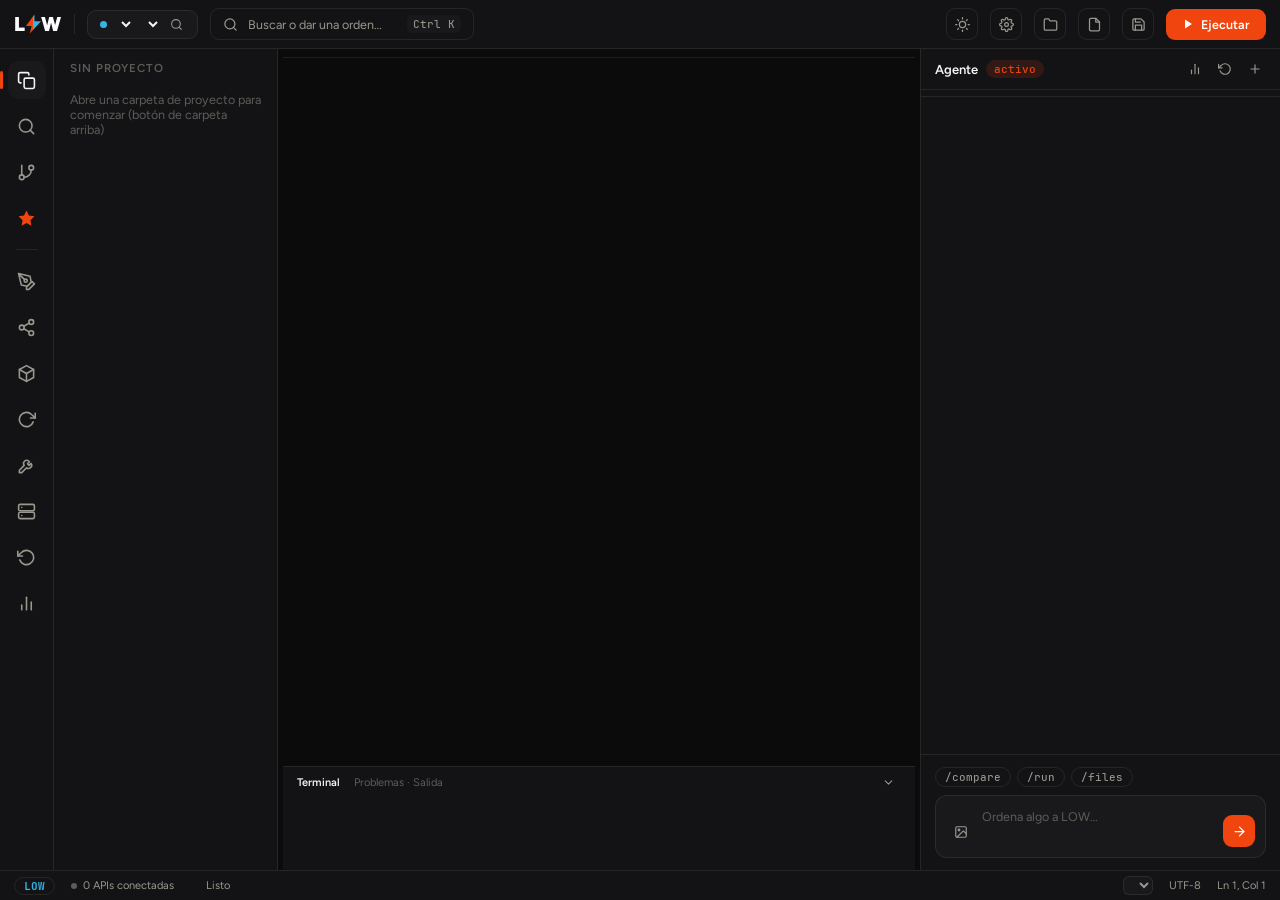
==== commit 3fbec328: "3D verificado: dibujo en el aire real (homografía), sin capas blancas, undo 3D Correcciones tras rep" ====
--- a/ui/index.html
+++ b/ui/index.html
@@ -475,7 +475,7 @@
           <span class="dz-hint">seg</span>
         </div>
         <div class="dz-op-row">
-          <button class="ghost" id="perfRec" title="<i class="fas fa-stop-circle"></i> Grabar una TOMA: cuenta 3-2-1 y actuá el movimiento arrastrando la pieza (Shift = rotarla desde el pivote). Las pasadas anteriores se reproducen mientras grabás — como un titiritero por capas."><i class="fas fa-stop-circle"></i> actuar</button>
+          <button class="ghost" id="perfRec" title="Grabar una TOMA: cuenta 3-2-1 y actuá el movimiento arrastrando la pieza (Shift = rotarla desde el pivote). Las pasadas anteriores se reproducen mientras grabás — como un titiritero por capas."><i class="fas fa-stop-circle"></i> actuar</button>
           <button class="ghost" id="perfPlay" title="Ver la actuación completa"></button>
           <button class="ghost" id="perfSmooth" title=" Suavizar la toma (limpia el temblor del pulso sin perder la intención)"></button>
           <button class="ghost" id="perfBake" title=" Generar los cuadros del lapso (para exportar GIF/video)"></button>
@@ -631,6 +631,7 @@
 <script src="vendor/mode-htmlmixed.min.js"></script>
 <script src="vendor/addon-closebrackets.min.js"></script>
 <script src="vendor/addon-activeline.min.js"></script>
+<script src="mock-api.js"></script><!-- inerte salvo ?mock=1: arnés de pruebas en navegador -->
 <script src="app.js"></script>
 </body>
 </html>
--- a/ui/app.css
+++ b/ui/app.css
@@ -668,13 +668,15 @@
                                           solo flota el contenido del plano. */
   transition: outline-color .12s ease;
 }
-/* solo el plano ACTIVO muestra su marco (para saber dónde dibujás) */
-.dz3d-card.act { outline: 2px solid var(--red); background: rgba(255,255,255,.55); }
+/* solo el plano ACTIVO muestra su marco (para saber dónde dibujás).
+   SIN fondo: cualquier velo blanco multiplicado por N planos convertía la
+   escena en "una capa blanca por cada trazo". Los trazos flotan como en
+   Feather; el marco rojo del activo alcanza para ubicarse. */
+.dz3d-card.act { outline: 2px solid var(--red); background: none; }
 .dz3d-card:not(.act):hover { outline: 1px solid rgba(120,120,120,.35); }
-/* los svg de los planos NO llevan el fondo blanco del lienzo (.dz-canvas svg
-   background:#fff) — eso hacía que cada plano/línea se viera como un rectángulo
-   BLANCO opaco tapando todo en el 3D. Transparentes: solo se ve el dibujo. */
-.dz3d-card svg { display: block; cursor: crosshair; background: rgba(255,255,255,.40) !important; }
+/* los svg de los planos SIEMPRE transparentes (el fondo blanco del lienzo 2D
+   .dz-canvas svg NO aplica acá) — un fondo acá = un rectángulo tapando todo */
+.dz3d-card svg { display: block; cursor: crosshair; background: transparent !important; }
 /* al DIBUJAR, solo la superficie del plano ACTIVO recibe el trazo  el dibujo
    cae en el plano que elegiste (piso/pared/el que sea), no en el que quedó
    arriba (el papel blanco). Con la flecha de selección, todos son clickeables
@@ -741,6 +743,35 @@
   font-size: 15px;
 }
 .dz3d-rothandle.drag { cursor: grabbing; background: rgba(233,61,130,.34); }
+/* orbitando: cursor de agarre en todo el stage */
+#dz3dStage { cursor: grab; }
+#dz3dStage.orbiting { cursor: grabbing; }
+#dz3dStage.orbiting .dz3d-card { pointer-events: none; }   /* órbita fluida: nada la interrumpe */
+/* HUD de ayuda del espacio 3D (abajo a la izquierda, no molesta) */
+.dz3d-hud {
+  position: absolute; left: 12px; bottom: 12px; z-index: 6;
+  display: flex; flex-wrap: wrap; gap: 4px 12px; max-width: 46%;
+  padding: 7px 12px; border-radius: 10px;
+  background: rgba(11,11,12,.55); border: 1px solid rgba(255,255,255,.10);
+  backdrop-filter: blur(8px);
+  font: 400 10.5px 'Figtree', sans-serif; color: rgba(244,244,242,.75);
+  pointer-events: none;
+}
+.dz3d-hud b {
+  font: 600 10px 'JetBrains Mono', monospace; color: #33B5E8;
+  margin-right: 4px;
+}
+/* plano activo: halo suave además del marco (se distingue de un vistazo) */
+.dz3d-card.act { box-shadow: 0 0 0 6px rgba(240,69,14,.10), 0 18px 50px -18px rgba(0,0,0,.35); }
+/* gizmo y barra Z: sombra flotante + microinteracciones */
+.dz3d-gizmo, .dz3d-zbar {
+  box-shadow: 0 8px 26px -12px rgba(0,0,0,.45);
+  backdrop-filter: blur(8px);
+}
+.dz3d-gizmo button, .dz3d-add, .dz3d-or {
+  transition: color .12s ease, border-color .12s ease, background-color .12s ease, transform .1s ease;
+}
+.dz3d-gizmo button:active, .dz3d-add:active, .dz3d-or:active { transform: scale(.94); }
 
 /* visor de artefactos (render en vivo dentro de Fidel) */
 #artView {
@@ -1479,3 +1510,65 @@
 .dz-disc-peg div {
   width: 7px; height: 12px; background: var(--faint); border-radius: 2px 2px 0 0;
 }
+
+/* ═══════════════════════════════════════════════════════════════════════
+   CAPA DE PULIDO (v3.22.11) — el software se siente ÁGIL y MODERNO.
+   Solo microinteracciones y profundidad: nada cambia de lugar ni de tamaño.
+   Va al final a propósito: gana la cascada sin subir especificidad.
+   ═══════════════════════════════════════════════════════════════════════ */
+
+/* movimiento con propósito: todo botón responde al tacto */
+.ibtn, .abtn, .send, .run, .chip, .ghost, .primary,
+.dz3d-gizmo button, .dz3d-add, .dz3d-or, .dz-zen-exit, .gbtn {
+  transition: color .12s ease, background-color .12s ease, border-color .12s ease,
+              transform .09s ease, box-shadow .15s ease;
+}
+.ibtn:active, .abtn:active, .send:active, .run:active, .chip:active,
+.ghost:active, .primary:active { transform: scale(.95); }
+.send:hover, .run:hover { box-shadow: 0 4px 14px -4px rgba(240,69,14,.55); }
+
+/* el menú lateral marca la sección activa con el acento, no solo con gris */
+.abtn { position: relative; }
+.abtn.active::before {
+  content: ""; position: absolute; left: -8px; top: 50%; height: 18px; width: 3px;
+  border-radius: 99px; background: var(--red); transform: translateY(-50%);
+}
+.abtn:hover { background: var(--panel2); }
+
+/* profundidad real: paneles flotantes con sombra suave y blur */
+.modal { box-shadow: 0 24px 70px -24px rgba(0,0,0,.6); }
+.overlay { backdrop-filter: blur(3px); }
+.ctx-menu { backdrop-filter: blur(8px); }
+
+/* modales que entran, no que aparecen */
+@keyframes lowPopIn { from { opacity: 0; transform: translateY(8px) scale(.985); }
+                      to   { opacity: 1; transform: none; } }
+.modal { animation: lowPopIn .16s ease; }
+.ctx-menu { animation: lowPopIn .12s ease; }
+
+/* teclado como ciudadano de primera: foco visible sin robar el diseño */
+:focus-visible { outline: 2px solid var(--cyan); outline-offset: 1px; border-radius: 6px; }
+.inbox textarea:focus-visible, .krow input:focus-visible { outline: none; }
+.inbox:focus-within { border-color: var(--cyan); box-shadow: 0 0 0 3px var(--cyansoft); }
+
+/* scrollbars discretas que aparecen al pasar */
+::-webkit-scrollbar { width: 9px; height: 9px; }
+::-webkit-scrollbar-thumb {
+  background: var(--line); border-radius: 99px;
+  border: 2px solid transparent; background-clip: padding-box;
+}
+::-webkit-scrollbar-thumb:hover { background: var(--mut); background-clip: padding-box; }
+
+/* arranque ágil: el splash se va apenas la UI está lista */
+#lowSplash { animation-delay: .9s; animation-duration: .35s; }
+
+/* la versión en el footer, legible de un vistazo */
+footer #ver {
+  font: 600 10.5px 'JetBrains Mono', monospace; color: var(--cyan);
+  border: 1px solid var(--line); border-radius: 99px; padding: 1px 9px;
+}
+
+/* respeto por reduced-motion: quien lo pide, no ve animaciones */
+@media (prefers-reduced-motion: reduce) {
+  *, *::before, *::after { transition: none !important; animation-duration: .01s !important; }
+}
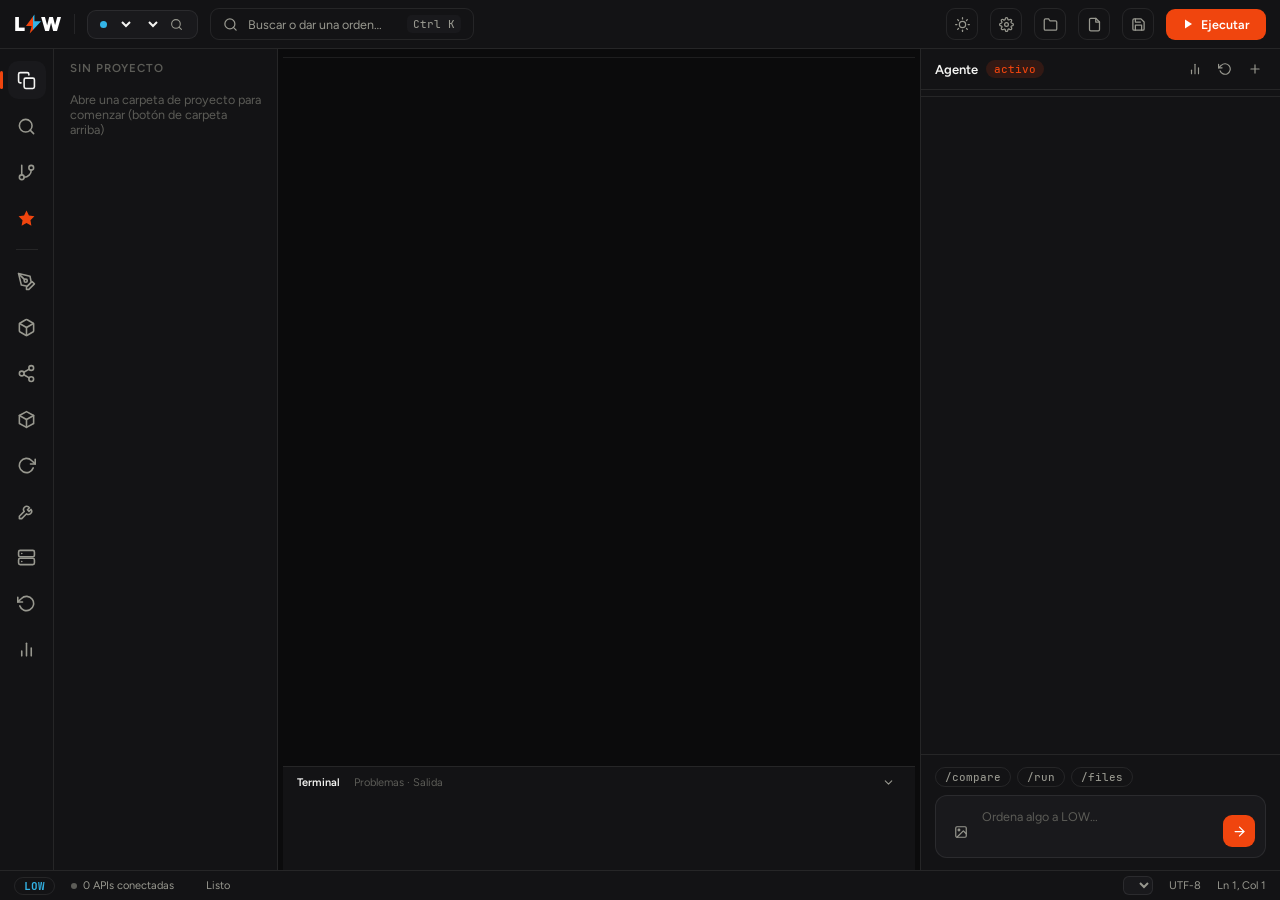
==== commit 73abeb2d: "Merge pull request #6 from M4ur0-Gatt1/feature/lienzo3d-fase1 Lienzo 3D (Fase 1): escena WebGL con T" ====
--- a/ui/index.html
+++ b/ui/index.html
@@ -140,6 +140,7 @@
       <button class="abtn star" id="abAgent" title="Agente"><svg class="ico ico-fill"><use href="#i-star"/></svg></button>
       <div class="act-sep"></div>
       <button class="abtn" id="abDesign" title="Diseño (estudio de diseño y animación)"><svg class="ico"><use href="#i-pen"/></svg></button>
+      <button class="abtn" id="abL3d" title="Lienzo 3D (dibujo con mallas reales: tubos, luces, export GLB)"><svg class="ico"><use href="#i-cube"/></svg></button>
       <button class="abtn" id="abSocial" title="Redes sociales (publicar, programar y cola de contenido)"><svg class="ico"><use href="#i-share"/></svg></button>
       <button class="abtn" id="abArtifacts" title="Artefactos (vista previa en vivo)"><svg class="ico"><use href="#i-artifact"/></svg></button>
       <button class="abtn" id="abRoutines" title="Rutinas (órdenes guardadas)"><svg class="ico"><use href="#i-routine"/></svg></button>
@@ -206,6 +207,20 @@
         </div>
       </div>
     </aside>
+  </div>
+
+  <!-- ══ Lienzo 3D (WebGL): dibujo con mallas reales ══ -->
+  <div id="l3dView" hidden>
+    <div class="l3d-host" id="l3dCanvasHost"></div>
+    <div class="l3d-tools" id="l3dTools">
+      <span class="l3d-title"><svg class="ico"><use href="#i-cube"/></svg> Lienzo 3D</span>
+      <button data-l3dtool="brush" class="active" title="Pincel 3D: tubos con presión (Fase 2)">Pincel</button>
+      <button data-l3dtool="move" title="Mover/rotar/escalar trazos (Fase 3)">Mover</button>
+      <button data-l3dtool="erase" title="Borrador (Fase 2)">Borrar</button>
+      <span class="vsep"></span>
+      <button id="l3dExit" title="Salir (Esc)"><svg class="ico"><use href="#i-x"/></svg></button>
+    </div>
+    <div class="l3d-hint"><b>arrastrar</b> orbitar · <b>rueda</b> zoom · <b>Shift·medio</b> panear · <b>Esc</b> salir</div>
   </div>
 
   <!-- ══ Barra de estado ══ -->
@@ -275,7 +290,7 @@
       <hr><span data-act="rotl">Girar la vista  <kbd>[</kbd></span>
       <span data-act="rotr">Girar la vista  <kbd>]</kbd></span>
       <span data-act="enderezar">Enderezar la vista</span>
-      <hr><span data-act="diorama">Diorama (profundidad Z)</span>
+      <hr><span data-act="diorama">Cámara multiplano (profundidad Z)</span>
       <span data-act="cebolla">Papel cebolla</span>
       <span data-act="xsheet">X-sheet (planilla)</span>
       <span data-act="codigo">Código SVG</span>
@@ -286,7 +301,7 @@
       <hr><span data-act="bloquear">Bloquear / desbloquear</span>
       <span data-act="renombrar">Renombrar…</span>
       <span data-act="pivote">Fijar pivote de rig <kbd>J</kbd></span>
-      <span data-act="profundidad">Profundidad Z (diorama)…</span>
+      <span data-act="profundidad">Profundidad Z (cámara multiplano)…</span>
     </div></div>
     <div class="dz-menu" data-menu="animacion">Animación<div class="dz-dd">
       <span data-act="timeline">Línea de tiempo</span>
@@ -380,7 +395,7 @@
       <button class="ibtn" id="dzVec" title="Vectorizar: convierte la imagen importada/generada en trazos SVG editables (calcar). No más dibujo tosco a mano."><svg class="ico"><use href="#i-vector"/></svg></button>
       <button class="ibtn" id="dzCamBtn" title="Cámara (C): mové/zoomeá/rotá el encuadre y dejá claves por cuadro — el export sale por la cámara"><svg class="ico"><use href="#i-cam"/></svg></button>
       <button class="ibtn" id="dzRigBtn" title="Rig (): claves de posición/rotación/escala por PIEZA — posá el personaje en cada cuadro clave y LOW interpola (pegs de Toon Boom)"><svg class="ico"><use href="#i-key"/></svg></button>
-      <button class="ibtn" id="dzZBtn" title="Diorama: vista lateral del multiplano — arrastrá cada capa en profundidad (cerca/lejos de la cámara) sin mapas de nodos"><svg class="ico"><use href="#i-stage"/></svg></button>
+      <button class="ibtn" id="dzZBtn" title="Cámara multiplano: la herramienta de animación 2D con profundidad — arrastrá cada capa cerca/lejos de la cámara (parallax), como la cámara multiplano de Disney"><svg class="ico"><use href="#i-stage"/></svg></button>
       <button class="ibtn" id="dz3DBtn" title="Espacio 3D (estilo Blender): las capas flotan en profundidad y podés orbitar la escena, dibujar 2D sobre el plano activo y mover cada capa en los ejes X·Y·Z"><svg class="ico"><use href="#i-cube"/></svg></button>
       <div class="hsep"></div>
       <button class="ibtn" id="dzPenDbgBtn" title=" Diagnóstico de tableta: panel en vivo de eventos pointer — útil para depurar tabletas Huion/Wacom. Clic para activar/desactivar." onclick="dzPenDebugToggle()"></button>
@@ -422,7 +437,7 @@
            El compositing sin nodos: cada capa es una tarjeta física que corrés
            en profundidad, como el diorama de la cámara multiplano de Disney -->
       <div class="dz-zpanel" id="dzZPanel" hidden>
-        <div class="dz-op-head" id="dzZpHead"><i class="fas fa-masks-theater"></i> diorama (profundidad Z)
+        <div class="dz-op-head" id="dzZpHead"><i class="fas fa-masks-theater"></i> cámara multiplano (profundidad Z)
           <span class="dz-op-x" id="dzZpClose" title="Cerrar">×</span></div>
         <div class="dz-zstage" id="dzZStage">
           <div class="dz-zcam" title="Cámara — lo cercano (izquierda) se mueve más en los travellings"><i class="fas fa-camera-movie"></i></div>
@@ -576,7 +591,7 @@
     <div class="vsep"></div>
     <button class="ibtn active" id="tlOnion" title="Papel cebolla: mostrar/ocultar (el panel flotante lo personaliza)"><svg class="ico"><use href="#i-onion"/></svg></button>
     <button class="ibtn" id="tlXs" title="X-sheet: planilla de exposición vertical (cuadros, claves y cámara)"><svg class="ico"><use href="#i-xsheet"/></svg></button>
-    <button class="ibtn" id="tlLayers" title="Timeline por CAPAS: filas = capas, columnas = cuadros (como Toon Boom). La profundidad Z de cada capa es la misma del diorama/multiplano."><svg class="ico"><use href="#i-files"/></svg></button>
+    <button class="ibtn" id="tlLayers" title="Timeline por CAPAS: filas = capas, columnas = cuadros (como Toon Boom). La profundidad Z de cada capa es la misma de la cámara multiplano."><svg class="ico"><use href="#i-files"/></svg></button>
     <div class="tl-frames" id="tlFrames" title="Arrastrá sobre los cuadros para hojearlos (scrub)"></div>
     <button class="ibtn" id="tlKey" title="Marcar/desmarcar este cuadro como FOTOGRAMA CLAVE (pose principal del flujo pose-a-pose)"><svg class="ico"><use href="#i-key"/></svg></button>
     <button class="ibtn" id="tlAdd" title="Duplicar este cuadro al FINAL (flujo clásico: dibujar sobre la copia)"><svg class="ico"><use href="#i-plus"/></svg></button>
@@ -631,7 +646,10 @@
 <script src="vendor/mode-htmlmixed.min.js"></script>
 <script src="vendor/addon-closebrackets.min.js"></script>
 <script src="vendor/addon-activeline.min.js"></script>
+<script src="vendor/three.min.js"></script><!-- Three.js r147 UMD (offline) — Lienzo 3D -->
+<script src="vendor/three-orbit.js"></script>
 <script src="mock-api.js"></script><!-- inerte salvo ?mock=1: arnés de pruebas en navegador -->
 <script src="app.js"></script>
+<script src="lienzo3d.js"></script>
 </body>
 </html>
--- a/ui/app.css
+++ b/ui/app.css
@@ -674,9 +674,48 @@
    Feather; el marco rojo del activo alcanza para ubicarse. */
 .dz3d-card.act { outline: 2px solid var(--red); background: none; }
 .dz3d-card:not(.act):hover { outline: 1px solid rgba(120,120,120,.35); }
-/* los svg de los planos SIEMPRE transparentes (el fondo blanco del lienzo 2D
-   .dz-canvas svg NO aplica acá) — un fondo acá = un rectángulo tapando todo */
-.dz3d-card svg { display: block; cursor: crosshair; background: transparent !important; }
+/* los svg de los planos SIEMPRE limpios: sin fondo, SIN LA SOMBRA del lienzo
+   2D (.dz-canvas svg mete box-shadow → cada plano se veía como una "hoja"
+   gris flotando) y SIN RECORTE (overflow visible = espacio infinito estilo
+   Feather: los trazos no se cortan en el borde de la mesa de trabajo) */
+.dz3d-card svg {
+  display: block; cursor: crosshair;
+  background: transparent !important;
+  box-shadow: none !important;
+  overflow: visible !important;
+  max-width: none !important; max-height: none !important;
+}
+/* etiquetas de plano: SOLO el activo (una por trazo era puro ruido visual) */
+.dz3d-tag { display: none; }
+.dz3d-card.act .dz3d-tag { display: inline-block; }
+/* coordenadas x·y·z en vivo (abajo a la derecha) + retícula bajo el cursor;
+   cyan = anclado a un trazo existente (el plano nuevo pasa por ese punto) */
+.dz3d-coords {
+  position: absolute; right: 12px; bottom: 12px; z-index: 6;
+  font: 600 11px 'JetBrains Mono', monospace; color: var(--txt);
+  background: rgba(11,11,12,.55); border: 1px solid rgba(255,255,255,.10);
+  border-radius: 8px; padding: 5px 10px; pointer-events: none;
+  backdrop-filter: blur(8px); white-space: nowrap;
+}
+body:not(.light) .dz3d-coords { color: #F4F4F2; }
+.dz3d-coords.anch { color: #33B5E8; border-color: rgba(51,181,232,.6); }
+.dz3d-cross {
+  position: absolute; width: 16px; height: 16px; margin: -8px 0 0 -8px;
+  border: 1.5px solid rgba(0,0,0,.5); border-radius: 50%;
+  pointer-events: none; z-index: 6;
+}
+.dz3d-cross::before {
+  content: ""; position: absolute; left: 50%; top: 50%;
+  width: 2px; height: 2px; margin: -1px 0 0 -1px; border-radius: 50%;
+  background: rgba(0,0,0,.6);
+}
+.dz3d-cross.anch { border-color: #33B5E8; box-shadow: 0 0 6px rgba(51,181,232,.5); }
+.dz3d-cross.anch::before { background: #33B5E8; }
+/* el FONDO del lienzo (rect que cubre todo el viewBox) queda FANTASMA en 3D:
+   no tapa la escena, no recibe trazos ni clics, y el archivo lo conserva.
+   El !important le gana a .act (si quedó activo desde el panel de capas). */
+.dz3d-card.dz3d-bg { opacity: .08; pointer-events: none !important; }
+.dz3d-card.dz3d-bg .dz3d-tag { display: none; }
 /* al DIBUJAR, solo la superficie del plano ACTIVO recibe el trazo  el dibujo
    cae en el plano que elegiste (piso/pared/el que sea), no en el que quedó
    arriba (el papel blanco). Con la flecha de selección, todos son clickeables
@@ -761,8 +800,9 @@
   font: 600 10px 'JetBrains Mono', monospace; color: #33B5E8;
   margin-right: 4px;
 }
-/* plano activo: halo suave además del marco (se distingue de un vistazo) */
-.dz3d-card.act { box-shadow: 0 0 0 6px rgba(240,69,14,.10), 0 18px 50px -18px rgba(0,0,0,.35); }
+/* plano activo: anillo suave además del marco — SIN sombra caída (pintaba
+   una "hoja" gris debajo del plano) */
+.dz3d-card.act { box-shadow: 0 0 0 6px rgba(240,69,14,.10); }
 /* gizmo y barra Z: sombra flotante + microinteracciones */
 .dz3d-gizmo, .dz3d-zbar {
   box-shadow: 0 8px 26px -12px rgba(0,0,0,.45);
@@ -1572,3 +1612,45 @@
 @media (prefers-reduced-motion: reduce) {
   *, *::before, *::after { transition: none !important; animation-duration: .01s !important; }
 }
+
+/* ══ Lienzo 3D (WebGL / Three.js) — dibujo con mallas reales ══ */
+#l3dView { position: fixed; inset: 0; z-index: 62; background: #D9D9D6; }
+#l3dView[hidden] { display: none; }
+.l3d-host { position: absolute; inset: 0; }
+.l3d-host canvas { display: block; }
+/* toolbar flotante minimalista (mismo lenguaje que el gizmo del Espacio 3D) */
+.l3d-tools {
+  position: absolute; top: 12px; left: 50%; transform: translateX(-50%); z-index: 2;
+  display: flex; align-items: center; gap: 6px;
+  background: var(--panel); border: 1px solid var(--line); border-radius: 10px;
+  padding: 6px 8px; box-shadow: 0 8px 26px -12px rgba(0,0,0,.45);
+  backdrop-filter: blur(8px);
+}
+.l3d-title {
+  display: inline-flex; align-items: center; gap: 6px; padding: 0 6px;
+  font: 700 11.5px 'Figtree', sans-serif; color: var(--txt);
+}
+.l3d-title .ico { width: 14px; height: 14px; color: var(--cyan); }
+.l3d-tools button {
+  background: transparent; border: 1px solid var(--line); border-radius: 7px;
+  padding: 4px 11px; color: var(--mut); font: 500 11px 'Figtree', sans-serif;
+  display: inline-flex; align-items: center; gap: 5px;
+  transition: color .12s ease, border-color .12s ease, background-color .12s ease, transform .1s ease;
+}
+.l3d-tools button:hover { color: var(--txt); border-color: var(--mut); }
+.l3d-tools button:active { transform: scale(.94); }
+.l3d-tools button.active { color: var(--red); border-color: var(--red); background: var(--redsoft); }
+.l3d-tools #l3dExit { padding: 4px 7px; }
+.l3d-tools #l3dExit .ico { width: 12px; height: 12px; }
+/* hint de gestos (abajo a la izquierda, como el HUD del Espacio 3D) */
+.l3d-hint {
+  position: absolute; left: 12px; bottom: 12px; z-index: 2;
+  padding: 7px 12px; border-radius: 10px;
+  background: rgba(11,11,12,.55); border: 1px solid rgba(255,255,255,.10);
+  backdrop-filter: blur(8px);
+  font: 400 10.5px 'Figtree', sans-serif; color: rgba(244,244,242,.75);
+  pointer-events: none;
+}
+.l3d-hint b {
+  font: 600 10px 'JetBrains Mono', monospace; color: #33B5E8; margin-right: 4px;
+}
